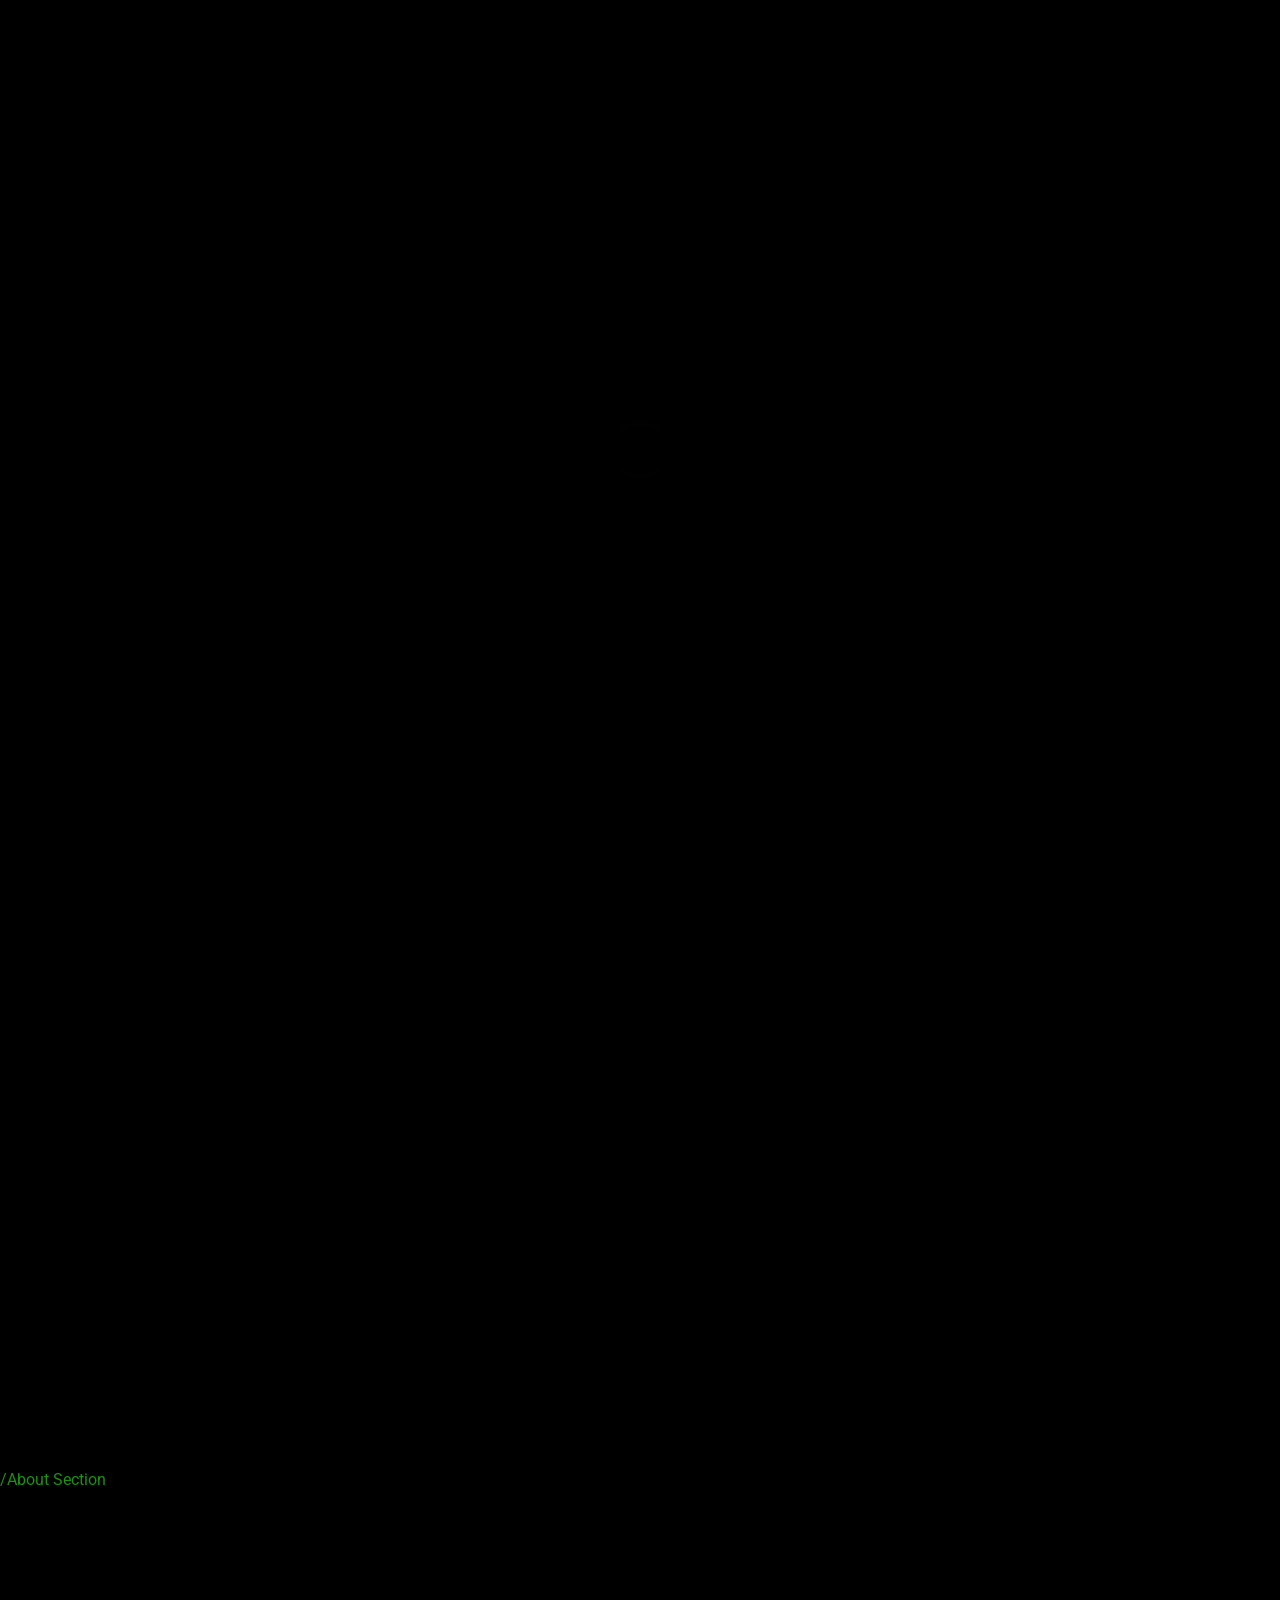
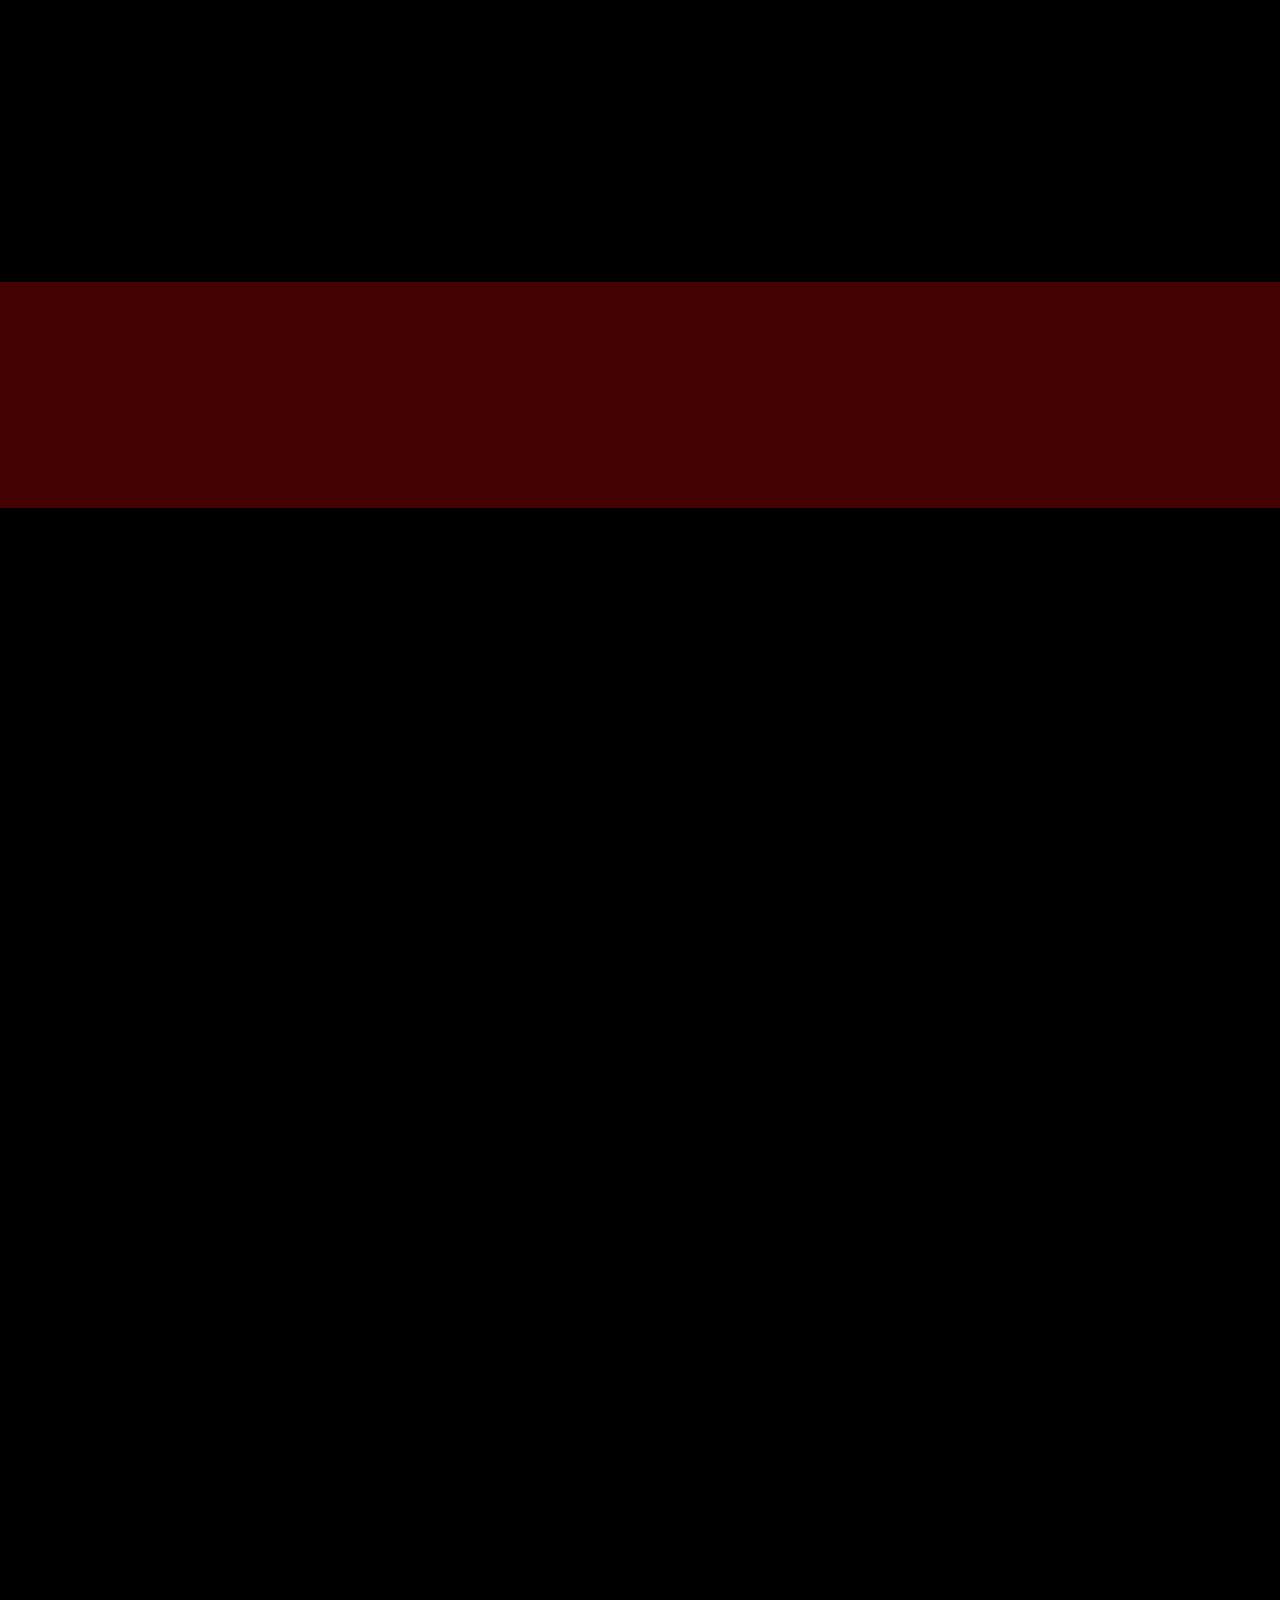
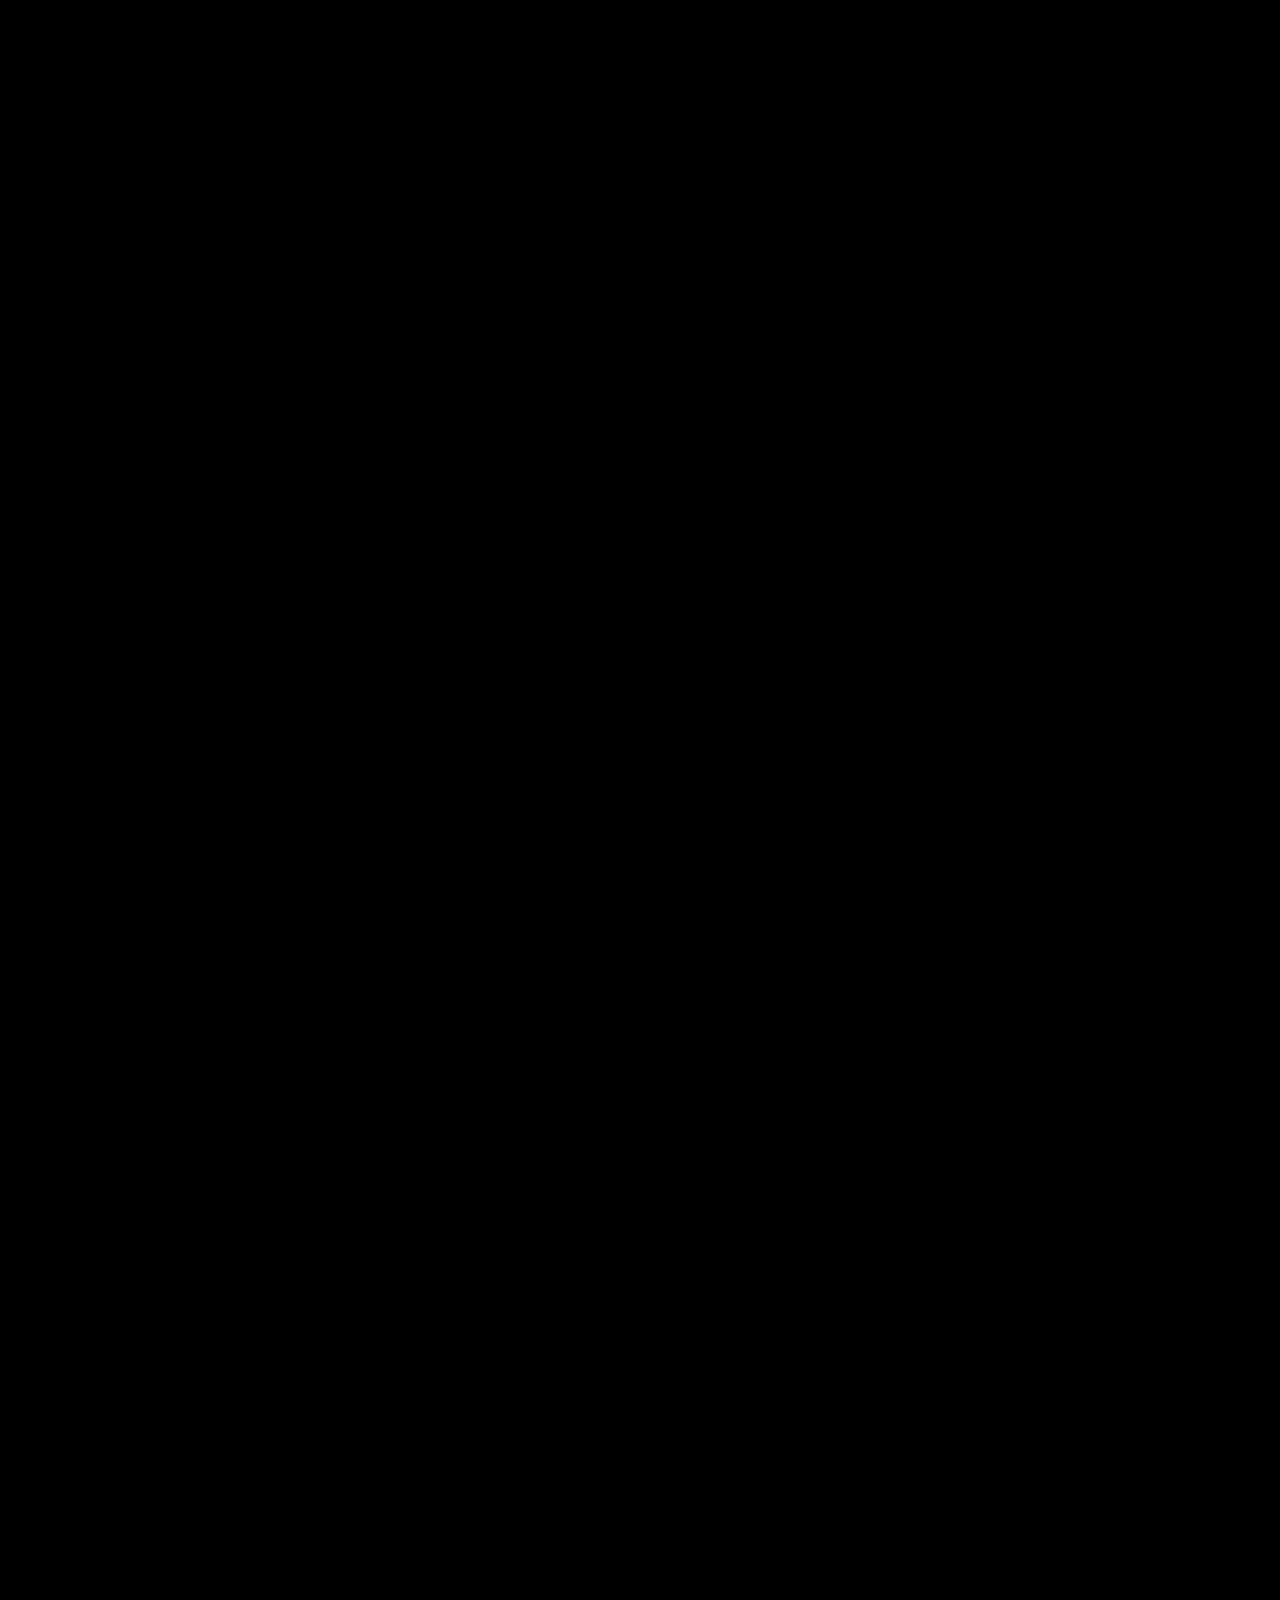
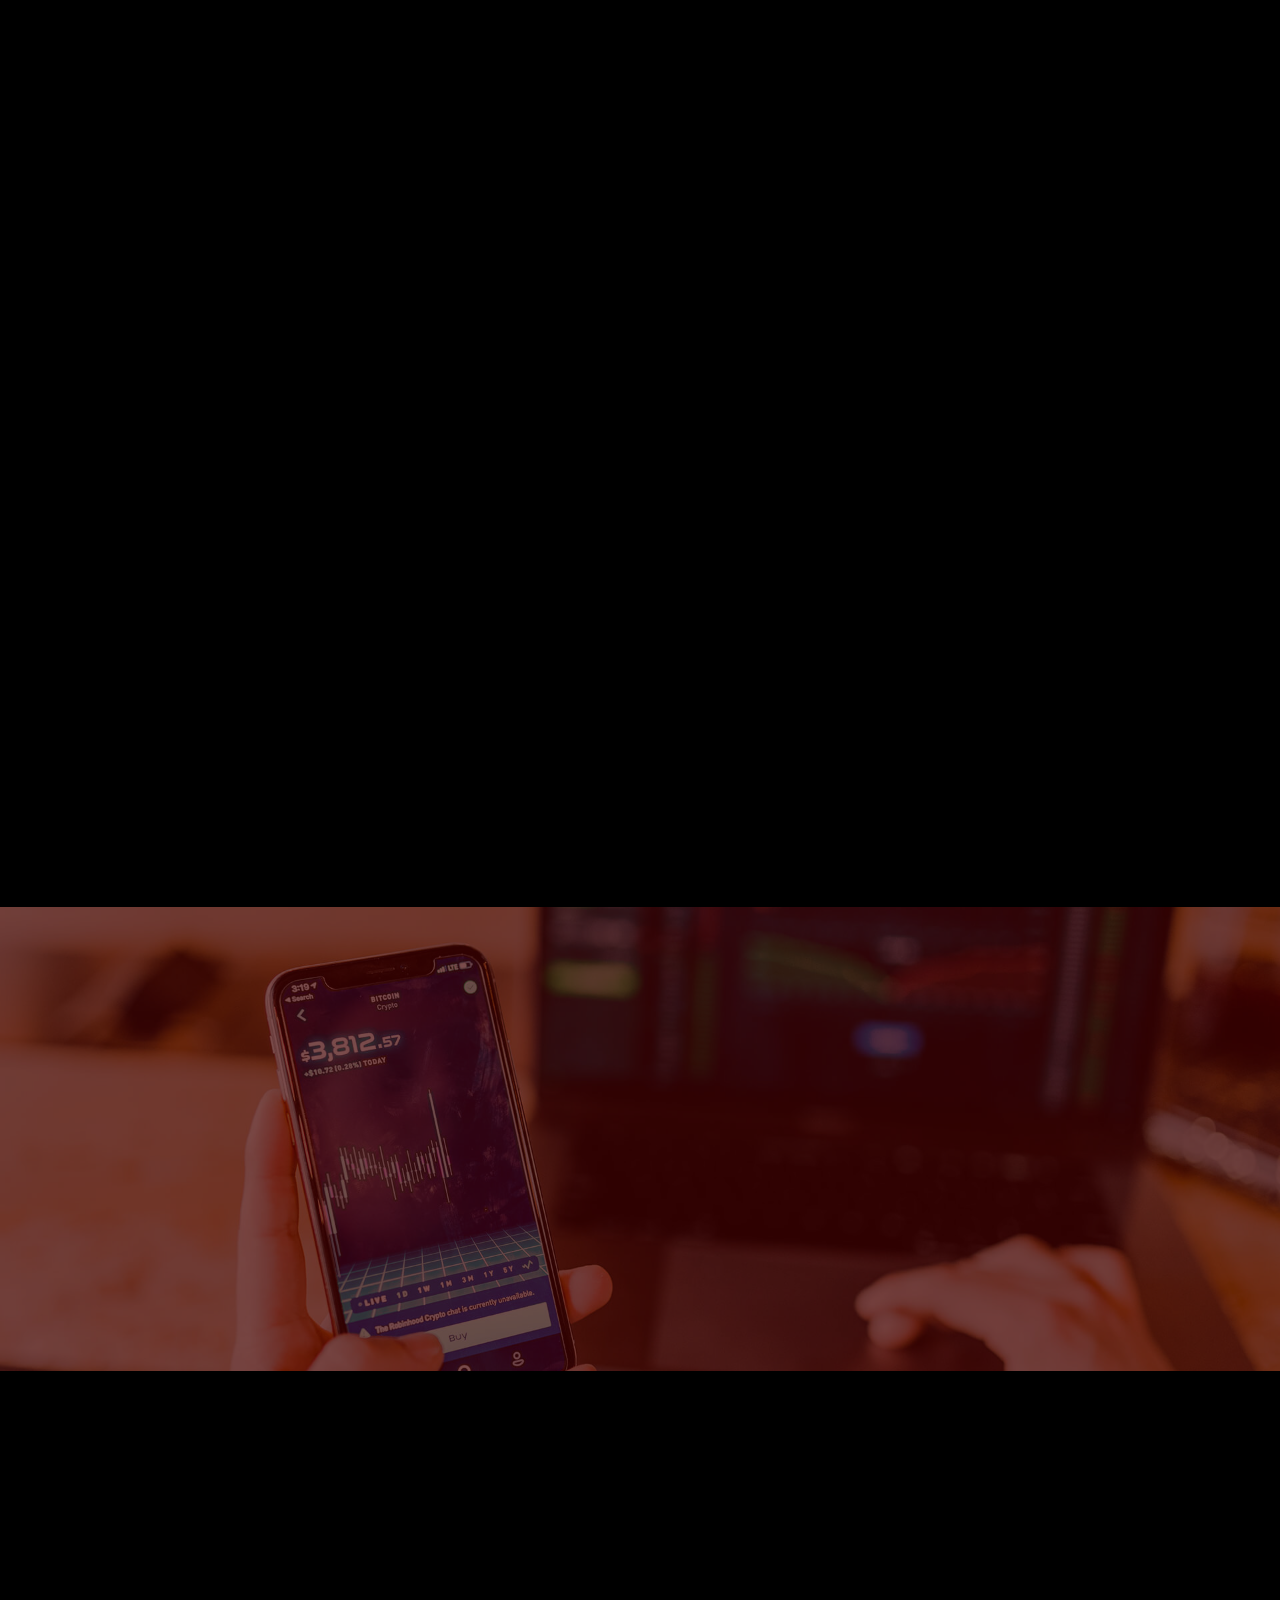
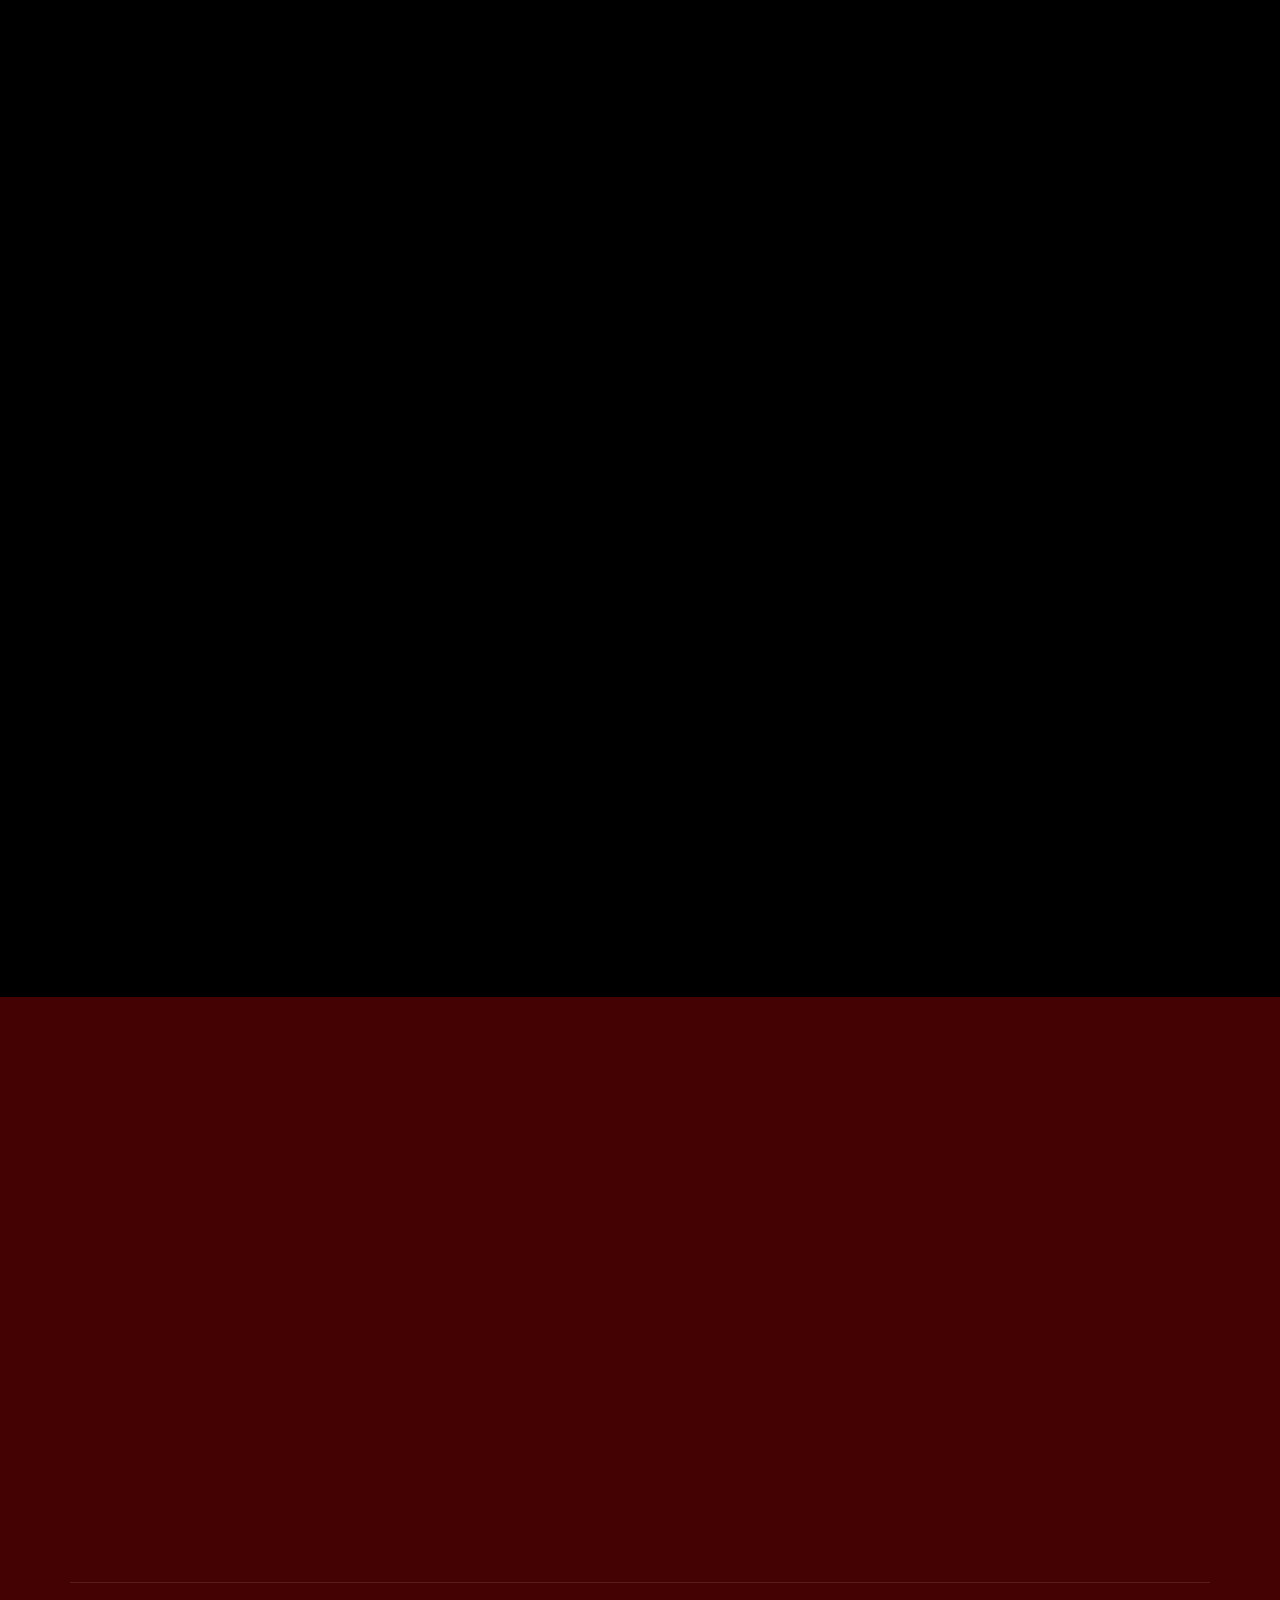
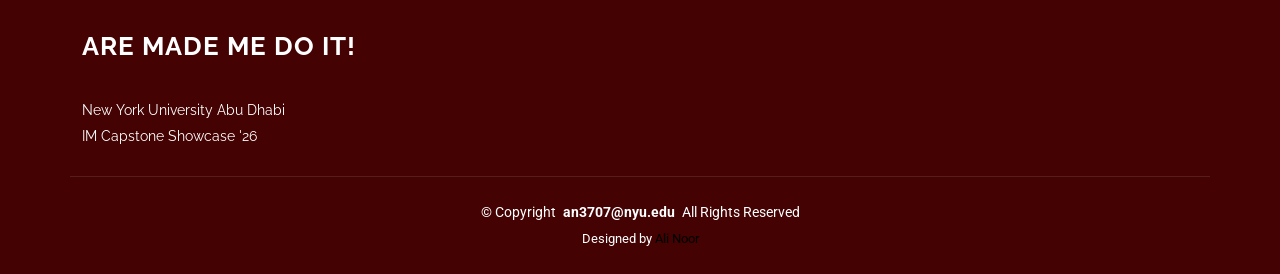
==== index.html @ 753b9391 "first commit" ====
<!DOCTYPE html>
<html lang="en">

<head>
  <meta charset="utf-8">
  <meta content="width=device-width, initial-scale=1.0" name="viewport">
  <title>R.U.M.I</title>
  <meta name="description" content="">
  <meta name="keywords" content="">

  <!-- Favicons -->
  <link href="assets/img/favicon.png" rel="icon">
  <link href="assets/img/apple-touch-icon.png" rel="apple-touch-icon">

  <!-- Fonts -->
  <link href="https://fonts.googleapis.com" rel="preconnect">
  <link href="https://fonts.gstatic.com" rel="preconnect" crossorigin>
  <link
    href="https://fonts.googleapis.com/css2?family=Roboto:ital,wght@0,100;0,300;0,400;0,500;0,700;0,900;1,100;1,300;1,400;1,500;1,700;1,900&family=Poppins:ital,wght@0,100;0,200;0,300;0,400;0,500;0,600;0,700;0,800;0,900;1,100;1,200;1,300;1,400;1,500;1,600;1,700;1,800;1,900&family=Raleway:ital,wght@0,100;0,200;0,300;0,400;0,500;0,600;0,700;0,800;0,900;1,100;1,200;1,300;1,400;1,500;1,600;1,700;1,800;1,900&display=swap"
    rel="stylesheet">

  <!-- Vendor CSS Files -->
  <link href="assets/vendor/bootstrap/css/bootstrap.min.css" rel="stylesheet">
  <link href="assets/vendor/bootstrap-icons/bootstrap-icons.css" rel="stylesheet">
  <link href="assets/vendor/aos/aos.css" rel="stylesheet">
  <link href="assets/vendor/glightbox/css/glightbox.min.css" rel="stylesheet">
  <link href="assets/vendor/swiper/swiper-bundle.min.css" rel="stylesheet">

  <!-- Main CSS File -->
  <link href="assets/css/main.css" rel="stylesheet">

  <!-- =======================================================
  * Template Name: Bootslander
  * Template URL: https://bootstrapmade.com/bootslander-free-bootstrap-landing-page-template/
  * Updated: Aug 07 2024 with Bootstrap v5.3.3
  * Author: BootstrapMade.com
  * License: https://bootstrapmade.com/license/
  ======================================================== -->
</head>

<body class="index-page">

  <header id="header" class="header d-flex align-items-center fixed-top">
    <div class="container-fluid container-xl position-relative d-flex align-items-center justify-content-between">

      <a href="index.html" class="logo d-flex align-items-center">
        <!-- Uncomment the line below if you also wish to use an image logo -->
        <!-- <img src="assets/img/logo.png" alt=""> -->
        <h1 class="sitename">Reinforced User Media Interaction </h1>
      </a>

      <nav id="navmenu" class="navmenu">
        <!-- <ul>
          <li><a href="#hero" class="active">Home</a></li>
          <li><a href="#about">About</a></li>
          <li><a href="#features">Features</a></li>
          <li><a href="#gallery">Gallery</a></li>
          <li><a href="#team">Team</a></li>
          <li><a href="#pricing">Pricing</a></li>
          <li class="dropdown"><a href="#"><span>Dropdown</span> <i class="bi bi-chevron-down toggle-dropdown"></i></a>
            <ul>
              <li><a href="#">Dropdown 1</a></li>
              <li class="dropdown"><a href="#"><span>Deep Dropdown</span> <i
                    class="bi bi-chevron-down toggle-dropdown"></i></a>
                <ul>
                  <li><a href="#">Deep Dropdown 1</a></li>
                  <li><a href="#">Deep Dropdown 2</a></li>
                  <li><a href="#">Deep Dropdown 3</a></li>
                  <li><a href="#">Deep Dropdown 4</a></li>
                  <li><a href="#">Deep Dropdown 5</a></li>
                </ul>
              </li>
              <li><a href="#">Dropdown 2</a></li>
              <li><a href="#">Dropdown 3</a></li>
              <li><a href="#">Dropdown 4</a></li>
            </ul>
          </li>
          <li><a href="#contact">Contact</a></li>
        </ul> -->
        <i class="mobile-nav-toggle d-xl-none bi bi-list"></i>
      </nav>

    </div>
  </header>

  <main class="main">

    <!-- Hero Section -->
    <section id="hero" class="hero section dark-background">
      <img src="assets/img/hero-bg-2.jpg" alt="" class="hero-bg">

      <div class="container">
        <div class="row gy-4 justify-content-between">
          <div class="col-lg-4 order-lg-last hero-img" data-aos="zoom-out" data-aos-delay="100">
            <img src="assets/img/first.png" class="img-fluid animated" alt="">
          </div>

          <div class="col-lg-6  d-flex flex-column justify-content-center" data-aos="fade-in">
            <h1><span>AR</span> MADE ME DO IT!</h1>
            <p>System Has been Compromised! Find the missing objects before the timer runs out! </p>
            <div class="d-flex">
              <a href="#about" class="btn-get-started">Get Started</a>
              <a href="" class="glightbox btn-watch-video d-flex align-items-center"><i
                  class="bi bi-play-circle"></i><span>Watch
                  Video</span></a>
            </div>
          </div>

        </div>
      </div>

      <svg class="hero-waves" xmlns="http://www.w3.org/2000/svg" xmlns:xlink="http://www.w3.org/1999/xlink"
        viewBox="0 24 150 28 " preserveAspectRatio="none">
        <defs>
          <path id="wave-path" d="M-160 44c30 0 58-18 88-18s 58 18 88 18 58-18 88-18 58 18 88 18 v44h-352z"></path>
        </defs>
        <g class="wave1">
          <use xlink:href="#wave-path" x="50" y="3"></use>
        </g>
        <g class="wave2">
          <use xlink:href="#wave-path" x="50" y="0"></use>
        </g>
        <g class="wave3">
          <use xlink:href="#wave-path" x="50" y="9"></use>
        </g>
      </svg>

    </section><!-- /Hero Section -->

    <!-- About Section -->
    <section id="about" class="about section">

      <div class="container" data-aos="fade-up" data-aos-delay="100">
        <div class="row align-items-xl-center gy-5">

          <div class="col-xl-5 content">
            <h3>About Us</h3>
            <h2>Ducimus rerum libero reprehenderit cumque</h2>
            <p>Ipsa sint sit. Quis ducimus tempore dolores impedit et dolor cumque alias maxime. Enim reiciendis minus
              et rerum hic non. Dicta quas cum quia maiores iure. Quidem nulla qui assumenda incidunt voluptatem tempora
              deleniti soluta.</p>
            <a href="#" class="read-more"><span>Read More</span><i class="bi bi-arrow-right"></i></a>
          </div>

          <div class="col-xl-7">
            <div class="row gy-4 icon-boxes">

              <div class="col-md-6" data-aos="fade-up" data-aos-delay="200">
                <div class="icon-box">
                  <i class="bi bi-buildings"></i>
                  <h3>Eius provident</h3>
                  <p>Magni repellendus vel ullam hic officia accusantium ipsa dolor omnis dolor voluptatem</p>
                </div>
              </div> <!-- End Icon Box -->

              <div class="col-md-6" data-aos="fade-up" data-aos-delay="300">
                <div class="icon-box">
                  <i class="bi bi-clipboard-pulse"></i>
                  <h3>Rerum aperiam</h3>
                  <p>Autem saepe animi et aut aspernatur culpa facere. Rerum saepe rerum voluptates quia</p>
                </div>
              </div> <!-- End Icon Box -->

              <div class="col-md-6" data-aos="fade-up" data-aos-delay="400">
                <div class="icon-box">
                  <i class="bi bi-command"></i>
                  <h3>Veniam omnis</h3>
                  <p>Omnis perferendis molestias culpa sed. Recusandae quas possimus. Quod consequatur corrupti</p>
                </div>
              </div> <!-- End Icon Box -->

              <div class="col-md-6" data-aos="fade-up" data-aos-delay="500">
                <div class="icon-box">
                  <i class="bi bi-graph-up-arrow"></i>
                  <h3>Delares sapiente</h3>
                  <p>Sint et dolor voluptas minus possimus nostrum. Reiciendis commodi eligendi omnis quideme lorenda
                  </p>
                </div>
              </div> <!-- End Icon Box -->

            </div>
          </div>

        </div>
      </div>

    </section>/About Section

    <!-- Features Section -->
    <section id="features" class="features section">

      <div class="container">

        <div class="row gy-4">

          <div class="col-lg-3 col-md-4" data-aos="fade-up" data-aos-delay="100">
            <div class="features-item">
              <i class="bi bi-eye" style="color: #ffbb2c;"></i>
              <h3><a href="" class="stretched-link">Lorem Ipsum</a></h3>
            </div>
          </div><!-- End Feature Item -->

          <div class="col-lg-3 col-md-4" data-aos="fade-up" data-aos-delay="200">
            <div class="features-item">
              <i class="bi bi-infinity" style="color: #5578ff;"></i>
              <h3><a href="" class="stretched-link">Dolor Sitema</a></h3>
            </div>
          </div><!-- End Feature Item -->

          <div class="col-lg-3 col-md-4" data-aos="fade-up" data-aos-delay="300">
            <div class="features-item">
              <i class="bi bi-mortarboard" style="color: #e80368;"></i>
              <h3><a href="" class="stretched-link">Sed perspiciatis</a></h3>
            </div>
          </div><!-- End Feature Item -->

          <div class="col-lg-3 col-md-4" data-aos="fade-up" data-aos-delay="400">
            <div class="features-item">
              <i class="bi bi-nut" style="color: #e361ff;"></i>
              <h3><a href="" class="stretched-link">Magni Dolores</a></h3>
            </div>
          </div><!-- End Feature Item -->

          <div class="col-lg-3 col-md-4" data-aos="fade-up" data-aos-delay="500">
            <div class="features-item">
              <i class="bi bi-shuffle" style="color: #47aeff;"></i>
              <h3><a href="" class="stretched-link">Nemo Enim</a></h3>
            </div>
          </div><!-- End Feature Item -->

          <div class="col-lg-3 col-md-4" data-aos="fade-up" data-aos-delay="600">
            <div class="features-item">
              <i class="bi bi-star" style="color: #ffa76e;"></i>
              <h3><a href="" class="stretched-link">Eiusmod Tempor</a></h3>
            </div>
          </div><!-- End Feature Item -->

          <div class="col-lg-3 col-md-4" data-aos="fade-up" data-aos-delay="700">
            <div class="features-item">
              <i class="bi bi-x-diamond" style="color: #11dbcf;"></i>
              <h3><a href="" class="stretched-link">Midela Teren</a></h3>
            </div>
          </div><!-- End Feature Item -->

          <div class="col-lg-3 col-md-4" data-aos="fade-up" data-aos-delay="800">
            <div class="features-item">
              <i class="bi bi-camera-video" style="color: #4233ff;"></i>
              <h3><a href="" class="stretched-link">Pira Neve</a></h3>
            </div>
          </div><!-- End Feature Item -->

          <div class="col-lg-3 col-md-4" data-aos="fade-up" data-aos-delay="900">
            <div class="features-item">
              <i class="bi bi-command" style="color: #b2904f;"></i>
              <h3><a href="" class="stretched-link">Dirada Pack</a></h3>
            </div>
          </div><!-- End Feature Item -->

          <div class="col-lg-3 col-md-4" data-aos="fade-up" data-aos-delay="1000">
            <div class="features-item">
              <i class="bi bi-dribbble" style="color: #b20969;"></i>
              <h3><a href="" class="stretched-link">Moton Ideal</a></h3>
            </div>
          </div><!-- End Feature Item -->

          <div class="col-lg-3 col-md-4" data-aos="fade-up" data-aos-delay="1100">
            <div class="features-item">
              <i class="bi bi-activity" style="color: #ff5828;"></i>
              <h3><a href="" class="stretched-link">Verdo Park</a></h3>
            </div>
          </div><!-- End Feature Item -->

          <div class="col-lg-3 col-md-4" data-aos="fade-up" data-aos-delay="1200">
            <div class="features-item">
              <i class="bi bi-brightness-high" style="color: #29cc61;"></i>
              <h3><a href="" class="stretched-link">Flavor Nivelanda</a></h3>
            </div>
          </div><!-- End Feature Item -->

        </div>

      </div>

    </section><!-- /Features Section -->

    <!-- Stats Section -->
    <section id="stats" class="stats section light-background">

      <div class="container" data-aos="fade-up" data-aos-delay="100">

        <div class="row gy-4">

          <div class="col-lg-3 col-md-6 d-flex flex-column align-items-center">
            <i class="bi bi-emoji-smile"></i>
            <div class="stats-item">
              <span data-purecounter-start="0" data-purecounter-end="232" data-purecounter-duration="1"
                class="purecounter"></span>
              <p>Happy Clients</p>
            </div>
          </div><!-- End Stats Item -->

          <div class="col-lg-3 col-md-6 d-flex flex-column align-items-center">
            <i class="bi bi-journal-richtext"></i>
            <div class="stats-item">
              <span data-purecounter-start="0" data-purecounter-end="521" data-purecounter-duration="1"
                class="purecounter"></span>
              <p>Projects</p>
            </div>
          </div><!-- End Stats Item -->

          <div class="col-lg-3 col-md-6 d-flex flex-column align-items-center">
            <i class="bi bi-headset"></i>
            <div class="stats-item">
              <span data-purecounter-start="0" data-purecounter-end="1463" data-purecounter-duration="1"
                class="purecounter"></span>
              <p>Hours Of Support</p>
            </div>
          </div><!-- End Stats Item -->

          <div class="col-lg-3 col-md-6 d-flex flex-column align-items-center">
            <i class="bi bi-people"></i>
            <div class="stats-item">
              <span data-purecounter-start="0" data-purecounter-end="15" data-purecounter-duration="1"
                class="purecounter"></span>
              <p>Hard Workers</p>
            </div>
          </div><!-- End Stats Item -->

        </div>

      </div>

    </section><!-- /Stats Section -->

    <!-- Details Section -->
    <section id="details" class="details section">

      <!-- Section Title -->
      <div class="container section-title" data-aos="fade-up">
        <h2>Details</h2>
        <div><span>Check Our</span> <span class="description-title">Details</span></div>
      </div><!-- End Section Title -->

      <div class="container">

        <div class="row gy-4 align-items-center features-item">
          <div class="col-md-5 d-flex align-items-center" data-aos="zoom-out" data-aos-delay="100">
            <img src="assets/img/details-1.png" class="img-fluid" alt="">
          </div>
          <div class="col-md-7" data-aos="fade-up" data-aos-delay="100">
            <h3>Voluptatem dignissimos provident quasi corporis voluptates sit assumenda.</h3>
            <p class="fst-italic">
              Lorem ipsum dolor sit amet, consectetur adipiscing elit, sed do eiusmod tempor incididunt ut labore et
              dolore
              magna aliqua.
            </p>
            <ul>
              <li><i class="bi bi-check"></i><span> Ullamco laboris nisi ut aliquip ex ea commodo consequat.</span></li>
              <li><i class="bi bi-check"></i> <span>Duis aute irure dolor in reprehenderit in voluptate velit.</span>
              </li>
              <li><i class="bi bi-check"></i> <span>Ullam est qui quos consequatur eos accusamus.</span></li>
            </ul>
          </div>
        </div><!-- Features Item -->

        <div class="row gy-4 align-items-center features-item">
          <div class="col-md-5 order-1 order-md-2 d-flex align-items-center" data-aos="zoom-out" data-aos-delay="200">
            <img src="assets/img/details-2.png" class="img-fluid" alt="">
          </div>
          <div class="col-md-7 order-2 order-md-1" data-aos="fade-up" data-aos-delay="200">
            <h3>Corporis temporibus maiores provident</h3>
            <p class="fst-italic">
              Lorem ipsum dolor sit amet, consectetur adipiscing elit, sed do eiusmod tempor incididunt ut labore et
              dolore
              magna aliqua.
            </p>
            <p>
              Ullamco laboris nisi ut aliquip ex ea commodo consequat. Duis aute irure dolor in reprehenderit in
              voluptate
              velit esse cillum dolore eu fugiat nulla pariatur. Excepteur sint occaecat cupidatat non proident, sunt in
              culpa qui officia deserunt mollit anim id est laborum
            </p>
          </div>
        </div><!-- Features Item -->

        <div class="row gy-4 align-items-center features-item">
          <div class="col-md-5 d-flex align-items-center" data-aos="zoom-out">
            <img src="assets/img/details-3.png" class="img-fluid" alt="">
          </div>
          <div class="col-md-7" data-aos="fade-up">
            <h3>Sunt consequatur ad ut est nulla consectetur reiciendis animi voluptas</h3>
            <p>Cupiditate placeat cupiditate placeat est ipsam culpa. Delectus quia minima quod. Sunt saepe odit aut
              quia voluptatem hic voluptas dolor doloremque.</p>
            <ul>
              <li><i class="bi bi-check"></i> <span>Ullamco laboris nisi ut aliquip ex ea commodo consequat.</span></li>
              <li><i class="bi bi-check"></i><span> Duis aute irure dolor in reprehenderit in voluptate velit.</span>
              </li>
              <li><i class="bi bi-check"></i> <span>Facilis ut et voluptatem aperiam. Autem soluta ad fugiat</span>.
              </li>
            </ul>
          </div>
        </div><!-- Features Item -->

        <div class="row gy-4 align-items-center features-item">
          <div class="col-md-5 order-1 order-md-2 d-flex align-items-center" data-aos="zoom-out">
            <img src="assets/img/details-4.png" class="img-fluid" alt="">
          </div>
          <div class="col-md-7 order-2 order-md-1" data-aos="fade-up">
            <h3>Quas et necessitatibus eaque impedit ipsum animi consequatur incidunt in</h3>
            <p class="fst-italic">
              Lorem ipsum dolor sit amet, consectetur adipiscing elit, sed do eiusmod tempor incididunt ut labore et
              dolore
              magna aliqua.
            </p>
            <p>
              Ullamco laboris nisi ut aliquip ex ea commodo consequat. Duis aute irure dolor in reprehenderit in
              voluptate
              velit esse cillum dolore eu fugiat nulla pariatur. Excepteur sint occaecat cupidatat non proident, sunt in
              culpa qui officia deserunt mollit anim id est laborum
            </p>
          </div>
        </div><!-- Features Item -->

      </div>

    </section><!-- /Details Section -->

    <!-- Gallery Section -->
    <section id="gallery" class="gallery section">

      <!-- Section Title -->
      <div class="container section-title" data-aos="fade-up">
        <h2>Gallery</h2>
        <div><span>Check Our</span> <span class="description-title">Gallery</span></div>
      </div><!-- End Section Title -->

      <div class="container" data-aos="fade-up" data-aos-delay="100">

        <div class="row g-0">

          <div class="col-lg-3 col-md-4">
            <div class="gallery-item">
              <a href="assets/img/gallery/gallery-1.jpg" class="glightbox" data-gallery="images-gallery">
                <img src="assets/img/gallery/gallery-1.jpg" alt="" class="img-fluid">
              </a>
            </div>
          </div><!-- End Gallery Item -->

          <div class="col-lg-3 col-md-4">
            <div class="gallery-item">
              <a href="assets/img/gallery/gallery-2.jpg" class="glightbox" data-gallery="images-gallery">
                <img src="assets/img/gallery/gallery-2.jpg" alt="" class="img-fluid">
              </a>
            </div>
          </div><!-- End Gallery Item -->

          <div class="col-lg-3 col-md-4">
            <div class="gallery-item">
              <a href="assets/img/gallery/gallery-3.jpg" class="glightbox" data-gallery="images-gallery">
                <img src="assets/img/gallery/gallery-3.jpg" alt="" class="img-fluid">
              </a>
            </div>
          </div><!-- End Gallery Item -->

          <div class="col-lg-3 col-md-4">
            <div class="gallery-item">
              <a href="assets/img/gallery/gallery-4.jpg" class="glightbox" data-gallery="images-gallery">
                <img src="assets/img/gallery/gallery-4.jpg" alt="" class="img-fluid">
              </a>
            </div>
          </div><!-- End Gallery Item -->

          <div class="col-lg-3 col-md-4">
            <div class="gallery-item">
              <a href="assets/img/gallery/gallery-5.jpg" class="glightbox" data-gallery="images-gallery">
                <img src="assets/img/gallery/gallery-5.jpg" alt="" class="img-fluid">
              </a>
            </div>
          </div><!-- End Gallery Item -->

          <div class="col-lg-3 col-md-4">
            <div class="gallery-item">
              <a href="assets/img/gallery/gallery-6.jpg" class="glightbox" data-gallery="images-gallery">
                <img src="assets/img/gallery/gallery-6.jpg" alt="" class="img-fluid">
              </a>
            </div>
          </div><!-- End Gallery Item -->

          <div class="col-lg-3 col-md-4">
            <div class="gallery-item">
              <a href="assets/img/gallery/gallery-7.jpg" class="glightbox" data-gallery="images-gallery">
                <img src="assets/img/gallery/gallery-7.jpg" alt="" class="img-fluid">
              </a>
            </div>
          </div><!-- End Gallery Item -->

          <div class="col-lg-3 col-md-4">
            <div class="gallery-item">
              <a href="assets/img/gallery/gallery-8.jpg" class="glightbox" data-gallery="images-gallery">
                <img src="assets/img/gallery/gallery-8.jpg" alt="" class="img-fluid">
              </a>
            </div>
          </div><!-- End Gallery Item -->

        </div>

      </div>

    </section><!-- /Gallery Section -->

    <!-- Testimonials Section -->
    <section id="testimonials" class="testimonials section dark-background">

      <img src="assets/img/testimonials-bg.jpg" class="testimonials-bg" alt="">

      <div class="container" data-aos="fade-up" data-aos-delay="100">

        <div class="swiper init-swiper">
          <script type="application/json" class="swiper-config">
            {
              "loop": true,
              "speed": 600,
              "autoplay": {
                "delay": 5000
              },
              "slidesPerView": "auto",
              "pagination": {
                "el": ".swiper-pagination",
                "type": "bullets",
                "clickable": true
              }
            }
          </script>
          <div class="swiper-wrapper">

            <div class="swiper-slide">
              <div class="testimonial-item">
                <img src="assets/img/testimonials/testimonials-1.jpg" class="testimonial-img" alt="">
                <h3>Saul Goodman</h3>
                <h4>Ceo &amp; Founder</h4>
                <div class="stars">
                  <i class="bi bi-star-fill"></i><i class="bi bi-star-fill"></i><i class="bi bi-star-fill"></i><i
                    class="bi bi-star-fill"></i><i class="bi bi-star-fill"></i>
                </div>
                <p>
                  <i class="bi bi-quote quote-icon-left"></i>
                  <span>Proin iaculis purus consequat sem cure digni ssim donec porttitora entum suscipit rhoncus.
                    Accusantium quam, ultricies eget id, aliquam eget nibh et. Maecen aliquam, risus at semper.</span>
                  <i class="bi bi-quote quote-icon-right"></i>
                </p>
              </div>
            </div><!-- End testimonial item -->

            <div class="swiper-slide">
              <div class="testimonial-item">
                <img src="assets/img/testimonials/testimonials-2.jpg" class="testimonial-img" alt="">
                <h3>Sara Wilsson</h3>
                <h4>Designer</h4>
                <div class="stars">
                  <i class="bi bi-star-fill"></i><i class="bi bi-star-fill"></i><i class="bi bi-star-fill"></i><i
                    class="bi bi-star-fill"></i><i class="bi bi-star-fill"></i>
                </div>
                <p>
                  <i class="bi bi-quote quote-icon-left"></i>
                  <span>Export tempor illum tamen malis malis eram quae irure esse labore quem cillum quid cillum eram
                    malis quorum velit fore eram velit sunt aliqua noster fugiat irure amet legam anim culpa.</span>
                  <i class="bi bi-quote quote-icon-right"></i>
                </p>
              </div>
            </div><!-- End testimonial item -->

            <div class="swiper-slide">
              <div class="testimonial-item">
                <img src="assets/img/testimonials/testimonials-3.jpg" class="testimonial-img" alt="">
                <h3>Jena Karlis</h3>
                <h4>Store Owner</h4>
                <div class="stars">
                  <i class="bi bi-star-fill"></i><i class="bi bi-star-fill"></i><i class="bi bi-star-fill"></i><i
                    class="bi bi-star-fill"></i><i class="bi bi-star-fill"></i>
                </div>
                <p>
                  <i class="bi bi-quote quote-icon-left"></i>
                  <span>Enim nisi quem export duis labore cillum quae magna enim sint quorum nulla quem veniam duis
                    minim tempor labore quem eram duis noster aute amet eram fore quis sint minim.</span>
                  <i class="bi bi-quote quote-icon-right"></i>
                </p>
              </div>
            </div><!-- End testimonial item -->

            <div class="swiper-slide">
              <div class="testimonial-item">
                <img src="assets/img/testimonials/testimonials-4.jpg" class="testimonial-img" alt="">
                <h3>Matt Brandon</h3>
                <h4>Freelancer</h4>
                <div class="stars">
                  <i class="bi bi-star-fill"></i><i class="bi bi-star-fill"></i><i class="bi bi-star-fill"></i><i
                    class="bi bi-star-fill"></i><i class="bi bi-star-fill"></i>
                </div>
                <p>
                  <i class="bi bi-quote quote-icon-left"></i>
                  <span>Fugiat enim eram quae cillum dolore dolor amet nulla culpa multos export minim fugiat minim
                    velit minim dolor enim duis veniam ipsum anim magna sunt elit fore quem dolore labore illum
                    veniam.</span>
                  <i class="bi bi-quote quote-icon-right"></i>
                </p>
              </div>
            </div><!-- End testimonial item -->

            <div class="swiper-slide">
              <div class="testimonial-item">
                <img src="assets/img/testimonials/testimonials-5.jpg" class="testimonial-img" alt="">
                <h3>John Larson</h3>
                <h4>Entrepreneur</h4>
                <div class="stars">
                  <i class="bi bi-star-fill"></i><i class="bi bi-star-fill"></i><i class="bi bi-star-fill"></i><i
                    class="bi bi-star-fill"></i><i class="bi bi-star-fill"></i>
                </div>
                <p>
                  <i class="bi bi-quote quote-icon-left"></i>
                  <span>Quis quorum aliqua sint quem legam fore sunt eram irure aliqua veniam tempor noster veniam enim
                    culpa labore duis sunt culpa nulla illum cillum fugiat legam esse veniam culpa fore nisi cillum
                    quid.</span>
                  <i class="bi bi-quote quote-icon-right"></i>
                </p>
              </div>
            </div><!-- End testimonial item -->

          </div>
          <div class="swiper-pagination"></div>
        </div>

      </div>

    </section><!-- /Testimonials Section -->

    <!-- Team Section -->
    <section id="team" class="team section">

      <!-- Section Title -->
      <div class="container section-title" data-aos="fade-up">
        <h2>Team</h2>
        <div><span>Check Our</span> <span class="description-title">Team</span></div>
      </div><!-- End Section Title -->

      <div class="container">

        <div class="row gy-5">

          <div class="col-lg-4 col-md-6" data-aos="fade-up" data-aos-delay="100">
            <div class="member">
              <div class="pic"><img src="assets/img/team/team-1.jpg" class="img-fluid" alt=""></div>
              <div class="member-info">
                <h4>Walter White</h4>
                <span>Chief Executive Officer</span>
                <div class="social">
                  <a href=""><i class="bi bi-twitter-x"></i></a>
                  <a href=""><i class="bi bi-facebook"></i></a>
                  <a href=""><i class="bi bi-instagram"></i></a>
                  <a href=""><i class="bi bi-linkedin"></i></a>
                </div>
              </div>
            </div>
          </div><!-- End Team Member -->

          <div class="col-lg-4 col-md-6" data-aos="fade-up" data-aos-delay="200">
            <div class="member">
              <div class="pic"><img src="assets/img/team/team-2.jpg" class="img-fluid" alt=""></div>
              <div class="member-info">
                <h4>Sarah Jhonson</h4>
                <span>Product Manager</span>
                <div class="social">
                  <a href=""><i class="bi bi-twitter-x"></i></a>
                  <a href=""><i class="bi bi-facebook"></i></a>
                  <a href=""><i class="bi bi-instagram"></i></a>
                  <a href=""><i class="bi bi-linkedin"></i></a>
                </div>
              </div>
            </div>
          </div><!-- End Team Member -->

          <div class="col-lg-4 col-md-6" data-aos="fade-up" data-aos-delay="300">
            <div class="member">
              <div class="pic"><img src="assets/img/team/team-3.jpg" class="img-fluid" alt=""></div>
              <div class="member-info">
                <h4>William Anderson</h4>
                <span>CTO</span>
                <div class="social">
                  <a href=""><i class="bi bi-twitter-x"></i></a>
                  <a href=""><i class="bi bi-facebook"></i></a>
                  <a href=""><i class="bi bi-instagram"></i></a>
                  <a href=""><i class="bi bi-linkedin"></i></a>
                </div>
              </div>
            </div>
          </div><!-- End Team Member -->

        </div>

      </div>

    </section><!-- /Team Section -->

    <!-- Pricing Section -->
    <section id="pricing" class="pricing section">

      <!-- Section Title -->
      <div class="container section-title" data-aos="fade-up">
        <h2>Pricing</h2>
        <div><span>Check Our</span> <span class="description-title">Pricing</span></div>
      </div><!-- End Section Title -->

      <div class="container">

        <div class="row gy-4">

          <div class="col-lg-4" data-aos="zoom-in" data-aos-delay="100">
            <div class="pricing-item">
              <h3>Free Plan</h3>
              <p class="description">Ullam mollitia quasi nobis soluta in voluptatum et sint palora dex strater</p>
              <h4><sup>$</sup>0<span> / month</span></h4>
              <a href="#" class="cta-btn">Start a free trial</a>
              <p class="text-center small">No credit card required</p>
              <ul>
                <li><i class="bi bi-check"></i> <span>Quam adipiscing vitae proin</span></li>
                <li><i class="bi bi-check"></i> <span>Nec feugiat nisl pretium</span></li>
                <li><i class="bi bi-check"></i> <span>Nulla at volutpat diam uteera</span></li>
                <li class="na"><i class="bi bi-x"></i> <span>Pharetra massa massa ultricies</span></li>
                <li class="na"><i class="bi bi-x"></i> <span>Massa ultricies mi quis hendrerit</span></li>
                <li class="na"><i class="bi bi-x"></i> <span>Voluptate id voluptas qui sed aperiam rerum</span></li>
                <li class="na"><i class="bi bi-x"></i> <span>Iure nihil dolores recusandae odit voluptatibus</span></li>
              </ul>
            </div>
          </div><!-- End Pricing Item -->

          <div class="col-lg-4" data-aos="zoom-in" data-aos-delay="200">
            <div class="pricing-item featured">
              <p class="popular">Popular</p>
              <h3>Business Plan</h3>
              <p class="description">Ullam mollitia quasi nobis soluta in voluptatum et sint palora dex strater</p>
              <h4><sup>$</sup>29<span> / month</span></h4>
              <a href="#" class="cta-btn">Start a free trial</a>
              <p class="text-center small">No credit card required</p>
              <ul>
                <li><i class="bi bi-check"></i> <span>Quam adipiscing vitae proin</span></li>
                <li><i class="bi bi-check"></i> <span>Nec feugiat nisl pretium</span></li>
                <li><i class="bi bi-check"></i> <span>Nulla at volutpat diam uteera</span></li>
                <li><i class="bi bi-check"></i> <span>Pharetra massa massa ultricies</span></li>
                <li><i class="bi bi-check"></i> <span>Massa ultricies mi quis hendrerit</span></li>
                <li><i class="bi bi-check"></i> <span>Voluptate id voluptas qui sed aperiam rerum</span></li>
                <li class="na"><i class="bi bi-x"></i> <span>Iure nihil dolores recusandae odit voluptatibus</span></li>
              </ul>
            </div>
          </div><!-- End Pricing Item -->

          <div class="col-lg-4" data-aos="zoom-in" data-aos-delay="300">
            <div class="pricing-item">
              <h3>Developer Plan</h3>
              <p class="description">Ullam mollitia quasi nobis soluta in voluptatum et sint palora dex strater</p>
              <h4><sup>$</sup>49<span> / month</span></h4>
              <a href="#" class="cta-btn">Start a free trial</a>
              <p class="text-center small">No credit card required</p>
              <ul>
                <li><i class="bi bi-check"></i> <span>Quam adipiscing vitae proin</span></li>
                <li><i class="bi bi-check"></i> <span>Nec feugiat nisl pretium</span></li>
                <li><i class="bi bi-check"></i> <span>Nulla at volutpat diam uteera</span></li>
                <li><i class="bi bi-check"></i> <span>Pharetra massa massa ultricies</span></li>
                <li><i class="bi bi-check"></i> <span>Massa ultricies mi quis hendrerit</span></li>
                <li><i class="bi bi-check"></i> <span>Voluptate id voluptas qui sed aperiam rerum</span></li>
                <li><i class="bi bi-check"></i> <span>Iure nihil dolores recusandae odit voluptatibus</span></li>
              </ul>
            </div>
          </div><!-- End Pricing Item -->

        </div>

      </div>

    </section><!-- /Pricing Section -->

    <!-- Faq Section -->
    <section id="faq" class="faq section light-background">

      <div class="container-fluid">

        <div class="row gy-4">

          <div class="col-lg-7 d-flex flex-column justify-content-center order-2 order-lg-1">

            <div class="content px-xl-5" data-aos="fade-up" data-aos-delay="100">
              <h3><span>Frequently Asked </span><strong>Questions</strong></h3>
              <p>
                Lorem ipsum dolor sit amet, consectetur adipiscing elit, sed do eiusmod tempor incididunt ut labore et
                dolore magna aliqua. Duis aute irure dolor in reprehenderit
              </p>
            </div>

            <div class="faq-container px-xl-5" data-aos="fade-up" data-aos-delay="200">

              <div class="faq-item faq-active">
                <i class="faq-icon bi bi-question-circle"></i>
                <h3>Non consectetur a erat nam at lectus urna duis?</h3>
                <div class="faq-content">
                  <p>Feugiat pretium nibh ipsum consequat. Tempus iaculis urna id volutpat lacus laoreet non curabitur
                    gravida. Venenatis lectus magna fringilla urna porttitor rhoncus dolor purus non.</p>
                </div>
                <i class="faq-toggle bi bi-chevron-right"></i>
              </div><!-- End Faq item-->

              <div class="faq-item">
                <i class="faq-icon bi bi-question-circle"></i>
                <h3>Feugiat scelerisque varius morbi enim nunc faucibus a pellentesque?</h3>
                <div class="faq-content">
                  <p>Dolor sit amet consectetur adipiscing elit pellentesque habitant morbi. Id interdum velit laoreet
                    id donec ultrices. Fringilla phasellus faucibus scelerisque eleifend donec pretium. Est pellentesque
                    elit ullamcorper dignissim. Mauris ultrices eros in cursus turpis massa tincidunt dui.</p>
                </div>
                <i class="faq-toggle bi bi-chevron-right"></i>
              </div><!-- End Faq item-->

              <div class="faq-item">
                <i class="faq-icon bi bi-question-circle"></i>
                <h3>Dolor sit amet consectetur adipiscing elit pellentesque?</h3>
                <div class="faq-content">
                  <p>Eleifend mi in nulla posuere sollicitudin aliquam ultrices sagittis orci. Faucibus pulvinar
                    elementum integer enim. Sem nulla pharetra diam sit amet nisl suscipit. Rutrum tellus pellentesque
                    eu tincidunt. Lectus urna duis convallis convallis tellus. Urna molestie at elementum eu facilisis
                    sed odio morbi quis</p>
                </div>
                <i class="faq-toggle bi bi-chevron-right"></i>
              </div><!-- End Faq item-->

            </div>

          </div>

          <div class="col-lg-5 order-1 order-lg-2">
            <img src="assets/img/faq.jpg" class="img-fluid" alt="" data-aos="zoom-in" data-aos-delay="100">
          </div>
        </div>

      </div>

    </section>

  </main>

  <footer id="footer" class="footer dark-background">

    <div class="container footer-top">
      <div class="row gy-4">
        <div class="col-lg-4 col-md-6 footer-about">
          <a href="index.html" class="logo d-flex align-items-center">
            <span class="sitename">ARE MADE ME DO IT!</span>
          </a>
          <div class="footer-contact pt-3">
            <p>New York University Abu Dhabi</p>
            <p>IM Capstone Showcase '26</p>
          </div>
        </div>




      </div>
    </div>

    <div class="container copyright text-center mt-4">
      <p>© <span>Copyright</span> <strong class="px-1 sitename">an3707@nyu.edu</strong> <span>All Rights Reserved</span>
      </p>
      <div class="credits">
        <!-- All the links in the footer should remain intact. -->
        <!-- You can delete the links only if you've purchased the pro version. -->
        <!-- Licensing information: https://bootstrapmade.com/license/ -->
        <!-- Purchase the pro version with working PHP/AJAX contact form: [buy-url] -->
        Designed by <a href="">Ali Noor</a>
      </div>
    </div>

  </footer>

  <!-- Scroll Top -->
  <a href="#" id="scroll-top" class="scroll-top d-flex align-items-center justify-content-center"><i
      class="bi bi-arrow-up-short"></i></a>

  <!-- Preloader -->
  <div id="preloader"></div>

  <!-- Vendor JS Files -->
  <script src="assets/vendor/bootstrap/js/bootstrap.bundle.min.js"></script>
  <script src="assets/vendor/php-email-form/validate.js"></script>
  <script src="assets/vendor/aos/aos.js"></script>
  <script src="assets/vendor/glightbox/js/glightbox.min.js"></script>
  <script src="assets/vendor/purecounter/purecounter_vanilla.js"></script>
  <script src="assets/vendor/swiper/swiper-bundle.min.js"></script>

  <!-- Main JS File -->
  <script src="assets/js/main.js"></script>

</body>

</html>
---- assets/css/main.css ----
/**
* Template Name: Bootslander
* Template URL: https://bootstrapmade.com/bootslander-free-bootstrap-landing-page-template/
* Updated: Aug 07 2024 with Bootstrap v5.3.3
* Author: BootstrapMade.com
* License: https://bootstrapmade.com/license/
*/

/*--------------------------------------------------------------
# Font & Color Variables
# Help: https://bootstrapmade.com/color-system/
--------------------------------------------------------------*/
/* Fonts */
:root {
  --default-font: "Roboto",  system-ui, -apple-system, "Segoe UI", Roboto, "Helvetica Neue", Arial, "Noto Sans", "Liberation Sans", sans-serif, "Apple Color Emoji", "Segoe UI Emoji", "Segoe UI Symbol", "Noto Color Emoji";
  --heading-font: "Raleway",  sans-serif;
  --nav-font: "Poppins",  sans-serif;
}

/* Global Colors - The following color variables are used throughout the website. Updating them here will change the color scheme of the entire website */
:root { 
  --background-color: #000000; /* Background color for the entire website, including individual sections */
  --default-color: #199310; /* Default color used for the majority of the text content across the entire website */
  --heading-color: #e03318; /* Color for headings, subheadings and title throughout the website */
  --accent-color: #010101; /* Accent color that represents your brand on the website. It's used for buttons, links, and other elements that need to stand out */
  --surface-color: #cecaca; /* The surface color is used as a background of boxed elements within sections, such as cards, icon boxes, or other elements that require a visual separation from the global background. */
  --contrast-color: #ffffff; /* Contrast color for text, ensuring readability against backgrounds of accent, heading, or default colors. */
}

/* Nav Menu Colors - The following color variables are used specifically for the navigation menu. They are separate from the global colors to allow for more customization options */
:root {
  --nav-color: #ffffff;  /* The default color of the main navmenu links */
  --nav-hover-color: #1acc8d; /* Applied to main navmenu links when they are hovered over or active */
  --nav-mobile-background-color: #ffffff; /* Used as the background color for mobile navigation menu */
  --nav-dropdown-background-color: #ffffff; /* Used as the background color for dropdown items that appear when hovering over primary navigation items */
  --nav-dropdown-color: #444444; /* Used for navigation links of the dropdown items in the navigation menu. */
  --nav-dropdown-hover-color: #1acc8d; /* Similar to --nav-hover-color, this color is applied to dropdown navigation links when they are hovered over. */
}

/* Color Presets - These classes override global colors when applied to any section or element, providing reuse of the sam color scheme. */

.light-background {
  --background-color: #440202;
  --surface-color: #ffffff;
}

.dark-background {
  --background-color: #440202;
  --default-color: #ffffff;
  --heading-color: #ffffff;
  --surface-color: #440202;
  --contrast-color: #ffffff;
}

/* Smooth scroll */
:root {
  scroll-behavior: smooth;
}

/*--------------------------------------------------------------
# General Styling & Shared Classes
--------------------------------------------------------------*/
body {
  color: var(--default-color);
  background-color: var(--background-color);
  font-family: var(--default-font);
}

a {
  color: var(--accent-color);
  text-decoration: none;
  transition: 0.3s;
}

a:hover {
  color: color-mix(in srgb, var(--accent-color), transparent 25%);
  text-decoration: none;
}

h1,
h2,
h3,
h4,
h5,
h6 {
  color: var(--heading-color);
  font-family: var(--heading-font);
}

/* PHP Email Form Messages
------------------------------*/
.php-email-form .error-message {
  display: none;
  background: #df1529;
  color: #ffffff;
  text-align: left;
  padding: 15px;
  margin-bottom: 24px;
  font-weight: 600;
}

.php-email-form .sent-message {
  display: none;
  color: #ffffff;
  background: #059652;
  text-align: center;
  padding: 15px;
  margin-bottom: 24px;
  font-weight: 600;
}

.php-email-form .loading {
  display: none;
  background: var(--surface-color);
  text-align: center;
  padding: 15px;
  margin-bottom: 24px;
}

.php-email-form .loading:before {
  content: "";
  display: inline-block;
  border-radius: 50%;
  width: 24px;
  height: 24px;
  margin: 0 10px -6px 0;
  border: 3px solid var(--accent-color);
  border-top-color: var(--surface-color);
  animation: php-email-form-loading 1s linear infinite;
}

@keyframes php-email-form-loading {
  0% {
    transform: rotate(0deg);
  }

  100% {
    transform: rotate(360deg);
  }
}

/*--------------------------------------------------------------
# Global Header
--------------------------------------------------------------*/
.header {
  --background-color: rgba(255, 255, 255, 0);
  --default-color: #ffffff;
  --heading-color: #ffffff;
  color: var(--default-color);
  background-color: var(--background-color);
  padding: 20px 0;
  transition: all 0.5s;
  z-index: 997;
}

.header .logo {
  line-height: 1;
}

.header .logo img {
  max-height: 32px;
  margin-right: 8px;
}

.header .logo h1 {
  font-size: 30px;
  margin: 0;
  font-weight: 700;
  color: var(--heading-color);
}

.scrolled .header {
  box-shadow: 0px 0 18px rgba(0, 0, 0, 0.1);
}

/* Global Header on Scroll
------------------------------*/
.scrolled .header {
  --background-color: #10058c;
}

/*--------------------------------------------------------------
# Navigation Menu
--------------------------------------------------------------*/
/* Desktop Navigation */
@media (min-width: 1200px) {
  .navmenu {
    padding: 0;
  }

  .navmenu ul {
    margin: 0;
    padding: 0;
    display: flex;
    list-style: none;
    align-items: center;
  }

  .navmenu li {
    position: relative;
  }

  .navmenu>ul>li {
    white-space: nowrap;
    padding: 15px 14px;
  }

  .navmenu>ul>li:last-child {
    padding-right: 0;
  }

  .navmenu a,
  .navmenu a:focus {
    color: color-mix(in srgb, var(--nav-color), transparent 20%);
    font-size: 15px;
    padding: 0 2px;
    font-family: var(--nav-font);
    font-weight: 400;
    display: flex;
    align-items: center;
    justify-content: space-between;
    white-space: nowrap;
    transition: 0.3s;
    position: relative;
  }

  .navmenu a i,
  .navmenu a:focus i {
    font-size: 12px;
    line-height: 0;
    margin-left: 5px;
    transition: 0.3s;
  }

  .navmenu>ul>li>a:before {
    content: "";
    position: absolute;
    height: 2px;
    bottom: -6px;
    left: 0;
    background-color: var(--nav-hover-color);
    visibility: hidden;
    width: 0px;
    transition: all 0.3s ease-in-out 0s;
  }

  .navmenu a:hover:before,
  .navmenu li:hover>a:before,
  .navmenu .active:before {
    visibility: visible;
    width: 25px;
  }

  .navmenu li:hover>a,
  .navmenu .active,
  .navmenu .active:focus {
    color: var(--nav-color);
  }

  .navmenu .dropdown ul {
    margin: 0;
    padding: 10px 0;
    background: var(--nav-dropdown-background-color);
    display: block;
    position: absolute;
    visibility: hidden;
    left: 14px;
    top: 130%;
    opacity: 0;
    transition: 0.3s;
    border-radius: 4px;
    z-index: 99;
    box-shadow: 0px 0px 30px rgba(0, 0, 0, 0.1);
  }

  .navmenu .dropdown ul li {
    min-width: 200px;
  }

  .navmenu .dropdown ul a {
    padding: 10px 20px;
    font-size: 15px;
    text-transform: none;
    color: var(--nav-dropdown-color);
  }

  .navmenu .dropdown ul a i {
    font-size: 12px;
  }

  .navmenu .dropdown ul a:hover,
  .navmenu .dropdown ul .active:hover,
  .navmenu .dropdown ul li:hover>a {
    color: var(--nav-dropdown-hover-color);
  }

  .navmenu .dropdown:hover>ul {
    opacity: 1;
    top: 100%;
    visibility: visible;
  }

  .navmenu .dropdown .dropdown ul {
    top: 0;
    left: -90%;
    visibility: hidden;
  }

  .navmenu .dropdown .dropdown:hover>ul {
    opacity: 1;
    top: 0;
    left: -100%;
    visibility: visible;
  }
}

/* Mobile Navigation */
@media (max-width: 1199px) {
  .mobile-nav-toggle {
    color: var(--nav-color);
    font-size: 28px;
    line-height: 0;
    margin-right: 10px;
    cursor: pointer;
    transition: color 0.3s;
  }

  .navmenu {
    padding: 0;
    z-index: 9997;
  }

  .navmenu ul {
    display: none;
    list-style: none;
    position: absolute;
    inset: 60px 20px 20px 20px;
    padding: 10px 0;
    margin: 0;
    border-radius: 6px;
    background-color: var(--nav-mobile-background-color);
    border: 1px solid color-mix(in srgb, var(--default-color), transparent 90%);
    box-shadow: none;
    overflow-y: auto;
    transition: 0.3s;
    z-index: 9998;
  }

  .navmenu a,
  .navmenu a:focus {
    color: var(--nav-dropdown-color);
    padding: 10px 20px;
    font-family: var(--nav-font);
    font-size: 17px;
    font-weight: 500;
    display: flex;
    align-items: center;
    justify-content: space-between;
    white-space: nowrap;
    transition: 0.3s;
  }

  .navmenu a i,
  .navmenu a:focus i {
    font-size: 12px;
    line-height: 0;
    margin-left: 5px;
    width: 30px;
    height: 30px;
    display: flex;
    align-items: center;
    justify-content: center;
    border-radius: 50%;
    transition: 0.3s;
    background-color: color-mix(in srgb, var(--accent-color), transparent 90%);
  }

  .navmenu a i:hover,
  .navmenu a:focus i:hover {
    background-color: var(--accent-color);
    color: var(--contrast-color);
  }

  .navmenu a:hover,
  .navmenu .active,
  .navmenu .active:focus {
    color: var(--nav-dropdown-hover-color);
  }

  .navmenu .active i,
  .navmenu .active:focus i {
    background-color: var(--accent-color);
    color: var(--contrast-color);
    transform: rotate(180deg);
  }

  .navmenu .dropdown ul {
    position: static;
    display: none;
    z-index: 99;
    padding: 10px 0;
    margin: 10px 20px;
    background-color: var(--nav-dropdown-background-color);
    transition: all 0.5s ease-in-out;
  }

  .navmenu .dropdown ul ul {
    background-color: rgba(33, 37, 41, 0.1);
  }

  .navmenu .dropdown>.dropdown-active {
    display: block;
    background-color: rgba(33, 37, 41, 0.03);
  }

  .mobile-nav-active {
    overflow: hidden;
  }

  .mobile-nav-active .mobile-nav-toggle {
    color: #fff;
    position: absolute;
    font-size: 32px;
    top: 15px;
    right: 15px;
    margin-right: 0;
    z-index: 9999;
  }

  .mobile-nav-active .navmenu {
    position: fixed;
    overflow: hidden;
    inset: 0;
    background: rgba(33, 37, 41, 0.8);
    transition: 0.3s;
  }

  .mobile-nav-active .navmenu>ul {
    display: block;
  }
}

/*--------------------------------------------------------------
# Global Footer
--------------------------------------------------------------*/
.footer {
  color: var(--default-color);
  background-color: var(--background-color);
  font-size: 14px;
  position: relative;
}

.footer .footer-top {
  padding-top: 50px;
  border-top: 1px solid color-mix(in srgb, var(--default-color), transparent 90%);
}

.footer .footer-about .logo {
  line-height: 1;
  margin-bottom: 25px;
}

.footer .footer-about .logo img {
  max-height: 40px;
  margin-right: 6px;
}

.footer .footer-about .logo span {
  font-size: 26px;
  font-weight: 700;
  letter-spacing: 1px;
  font-family: var(--heading-font);
  color: var(--heading-color);
}

.footer .footer-about p {
  font-size: 14px;
  font-family: var(--heading-font);
}

.footer .social-links a {
  display: flex;
  align-items: center;
  justify-content: center;
  width: 40px;
  height: 40px;
  border-radius: 50%;
  border: 1px solid color-mix(in srgb, var(--default-color), transparent 50%);
  font-size: 16px;
  color: color-mix(in srgb, var(--default-color), transparent 30%);
  margin-right: 10px;
  transition: 0.3s;
}

.footer .social-links a:hover {
  color: var(--accent-color);
  border-color: var(--accent-color);
}

.footer h4 {
  font-size: 16px;
  font-weight: bold;
  position: relative;
  padding-bottom: 12px;
}

.footer .footer-links {
  margin-bottom: 30px;
}

.footer .footer-links ul {
  list-style: none;
  padding: 0;
  margin: 0;
}

.footer .footer-links ul i {
  padding-right: 2px;
  font-size: 12px;
  line-height: 0;
}

.footer .footer-links ul li {
  padding: 10px 0;
  display: flex;
  align-items: center;
}

.footer .footer-links ul li:first-child {
  padding-top: 0;
}

.footer .footer-links ul a {
  color: color-mix(in srgb, var(--default-color), transparent 30%);
  display: inline-block;
  line-height: 1;
}

.footer .footer-links ul a:hover {
  color: var(--accent-color);
}

.footer .footer-contact p {
  margin-bottom: 5px;
}

.footer .footer-newsletter .newsletter-form {
  margin-top: 30px;
  margin-bottom: 15px;
  padding: 6px 8px;
  position: relative;
  border-radius: 4px;
  border: 1px solid color-mix(in srgb, var(--default-color), transparent 80%);
  display: flex;
  background-color: var(--background-color);
  transition: 0.3s;
}

.footer .footer-newsletter .newsletter-form:focus-within {
  border-color: var(--accent-color);
}

.footer .footer-newsletter .newsletter-form input[type=email] {
  border: 0;
  padding: 4px;
  width: 100%;
  background-color: var(--background-color);
  color: var(--default-color);
}

.footer .footer-newsletter .newsletter-form input[type=email]:focus-visible {
  outline: none;
}

.footer .footer-newsletter .newsletter-form input[type=submit] {
  border: 0;
  font-size: 16px;
  padding: 0 20px;
  margin: -7px -8px -7px 0;
  background: var(--accent-color);
  color: var(--contrast-color);
  transition: 0.3s;
  border-radius: 0 4px 4px 0;
}

.footer .footer-newsletter .newsletter-form input[type=submit]:hover {
  background: color-mix(in srgb, var(--accent-color), transparent 20%);
}

.footer .copyright {
  padding: 25px 0;
  border-top: 1px solid color-mix(in srgb, var(--default-color), transparent 90%);
}

.footer .copyright p {
  margin-bottom: 0;
}

.footer .credits {
  margin-top: 6px;
  font-size: 13px;
}

/*--------------------------------------------------------------
# Preloader
--------------------------------------------------------------*/
#preloader {
  position: fixed;
  inset: 0;
  z-index: 999999;
  overflow: hidden;
  background: var(--background-color);
  transition: all 0.6s ease-out;
}

#preloader:before {
  content: "";
  position: fixed;
  top: calc(50% - 30px);
  left: calc(50% - 30px);
  border: 6px solid #ffffff;
  border-color: var(--accent-color) transparent var(--accent-color) transparent;
  border-radius: 50%;
  width: 60px;
  height: 60px;
  animation: animate-preloader 1.5s linear infinite;
}

@keyframes animate-preloader {
  0% {
    transform: rotate(0deg);
  }

  100% {
    transform: rotate(360deg);
  }
}

/*--------------------------------------------------------------
# Scroll Top Button
--------------------------------------------------------------*/
.scroll-top {
  position: fixed;
  visibility: hidden;
  opacity: 0;
  right: 15px;
  bottom: 15px;
  z-index: 99999;
  background-color: var(--accent-color);
  width: 40px;
  height: 40px;
  border-radius: 4px;
  transition: all 0.4s;
}

.scroll-top i {
  font-size: 24px;
  color: var(--contrast-color);
  line-height: 0;
}

.scroll-top:hover {
  background-color: color-mix(in srgb, var(--accent-color), transparent 20%);
  color: var(--contrast-color);
}

.scroll-top.active {
  visibility: visible;
  opacity: 1;
}

/*--------------------------------------------------------------
# Disable aos animation delay on mobile devices
--------------------------------------------------------------*/
@media screen and (max-width: 768px) {
  [data-aos-delay] {
    transition-delay: 0 !important;
  }
}

/*--------------------------------------------------------------
# Global Page Titles & Breadcrumbs
--------------------------------------------------------------*/
.page-title {
  color: var(--default-color);
  background-color: var(--background-color);
  position: relative;
}

.page-title .heading {
  padding: 160px 0 80px 0;
  border-top: 1px solid color-mix(in srgb, var(--default-color), transparent 90%);
}

.page-title .heading h1 {
  font-size: 38px;
  font-weight: 700;
}

.page-title nav {
  background-color: color-mix(in srgb, var(--default-color), transparent 88%);
  padding: 20px 0;
}

.page-title nav ol {
  display: flex;
  flex-wrap: wrap;
  list-style: none;
  margin: 0;
  font-size: 16px;
  font-weight: 600;
}

.page-title nav ol li+li {
  padding-left: 10px;
}

.page-title nav ol li+li::before {
  content: "/";
  display: inline-block;
  padding-right: 10px;
  color: color-mix(in srgb, var(--default-color), transparent 70%);
}

/*--------------------------------------------------------------
# Global Sections
--------------------------------------------------------------*/
section,
.section {
  color: var(--default-color);
  background-color: var(--background-color);
  padding: 60px 0;
  scroll-margin-top: 100px;
  overflow: clip;
}

@media (max-width: 1199px) {

  section,
  .section {
    scroll-margin-top: 66px;
  }
}

/*--------------------------------------------------------------
# Global Section Titles
--------------------------------------------------------------*/
.section-title {
  padding-bottom: 60px;
  position: relative;
}

.section-title h2 {
  font-size: 14px;
  font-weight: 500;
  padding: 0;
  line-height: 1px;
  margin: 0;
  letter-spacing: 1.5px;
  text-transform: uppercase;
  color: color-mix(in srgb, var(--default-color), transparent 50%);
  position: relative;
}

.section-title h2::after {
  content: "";
  width: 120px;
  height: 1px;
  display: inline-block;
  background: var(--accent-color);
  margin: 4px 10px;
}

.section-title div {
  color: var(--heading-color);
  margin: 0;
  margin: 0;
  font-size: 28px;
  font-weight: 700;
  text-transform: uppercase;
  font-family: var(--heading-font);
}

/*--------------------------------------------------------------
# Hero Section
--------------------------------------------------------------*/
.hero {
  width: 100%;
  min-height: 70vh;
  position: relative;
  padding: 120px 0 120px 0;
  display: flex;
  align-items: center;
}

.hero .hero-bg {
  position: absolute;
  inset: 0;
  display: block;
  width: 100%;
  height: 100%;
  object-fit: cover;
  z-index: 1;
}

.hero:before {
  content: "";
  background: color-mix(in srgb, var(--background-color), transparent 10%);
  position: absolute;
  inset: 0;
  z-index: 2;
}

.hero .container {
  position: relative;
  z-index: 3;
}

.hero h1 {
  margin: 0 0 20px 0;
  font-size: 48px;
  font-weight: 700;
  line-height: 56px;
  color: color-mix(in srgb, var(--heading-color), transparent 30%);
}

.hero h1 span {
  color: var(--heading-color);
  border-bottom: 4px solid var(--accent-color);
}

.hero p {
  color: color-mix(in srgb, var(--default-color), transparent 30%);
  margin: 5px 0 30px 0;
  font-size: 22px;
  font-weight: 400;
}

.hero .btn-get-started {
  color: var(--contrast-color);
  background: var(--accent-color);
  font-family: var(--heading-font);
  font-weight: 400;
  font-size: 15px;
  letter-spacing: 1px;
  display: inline-block;
  padding: 10px 28px 12px 28px;
  border-radius: 50px;
  transition: 0.5s;
  box-shadow: 0 8px 28px rgba(0, 0, 0, 0.1);
}

.hero .btn-get-started:hover {
  color: var(--contrast-color);
  background: color-mix(in srgb, var(--accent-color), transparent 15%);
  box-shadow: 0 8px 28px rgba(0, 0, 0, 0.1);
}

.hero .btn-watch-video {
  font-size: 16px;
  transition: 0.5s;
  margin-left: 25px;
  color: var(--default-color);
  font-weight: 600;
}

.hero .btn-watch-video i {
  color: var(--accent-color);
  font-size: 32px;
  transition: 0.3s;
  line-height: 0;
  margin-right: 8px;
}

.hero .btn-watch-video:hover {
  color: var(--accent-color);
}

.hero .btn-watch-video:hover i {
  color: color-mix(in srgb, var(--accent-color), transparent 15%);
}

.hero .animated {
  animation: up-down 2s ease-in-out infinite alternate-reverse both;
}

@media (max-width: 640px) {
  .hero h1 {
    font-size: 28px;
    line-height: 36px;
  }

  .hero p {
    font-size: 18px;
    line-height: 24px;
    margin-bottom: 30px;
  }

  .hero .btn-get-started,
  .hero .btn-watch-video {
    font-size: 13px;
  }
}

.hero .hero-waves {
  display: block;
  width: 100%;
  height: 60px;
  position: absolute;
  left: 0;
  bottom: 0;
  right: 0;
  z-index: 3;
}

.hero .wave1 use {
  animation: move-forever1 10s linear infinite;
  animation-delay: -2s;
  fill: var(--default-color);
  opacity: 0.6;
}

.hero .wave2 use {
  animation: move-forever2 8s linear infinite;
  animation-delay: -2s;
  fill: var(--default-color);
  opacity: 0.4;
}

.hero .wave3 use {
  animation: move-forever3 6s linear infinite;
  animation-delay: -2s;
  fill: var(--default-color);
}

@keyframes move-forever1 {
  0% {
    transform: translate(85px, 0%);
  }

  100% {
    transform: translate(-90px, 0%);
  }
}

@keyframes move-forever2 {
  0% {
    transform: translate(-90px, 0%);
  }

  100% {
    transform: translate(85px, 0%);
  }
}

@keyframes move-forever3 {
  0% {
    transform: translate(-90px, 0%);
  }

  100% {
    transform: translate(85px, 0%);
  }
}

@keyframes up-down {
  0% {
    transform: translateY(10px);
  }

  100% {
    transform: translateY(-10px);
  }
}

/*--------------------------------------------------------------
# About Section
--------------------------------------------------------------*/
.about {
  padding-top: 100px;
}

.about .content h3 {
  font-size: 16px;
  font-weight: 500;
  line-height: 19px;
  padding: 10px 20px;
  background: color-mix(in srgb, var(--accent-color), transparent 95%);
  color: var(--accent-color);
  border-radius: 7px;
  display: inline-block;
}

.about .content h2 {
  font-weight: 700;
}

.about .content p:last-child {
  margin-bottom: 0;
}

.about .content .read-more {
  background: var(--accent-color);
  color: var(--contrast-color);
  font-family: var(--heading-font);
  font-weight: 500;
  font-size: 16px;
  letter-spacing: 1px;
  padding: 12px 24px;
  border-radius: 5px;
  transition: 0.3s;
  display: inline-flex;
  align-items: center;
  justify-content: center;
}

.about .content .read-more i {
  font-size: 18px;
  margin-left: 5px;
  line-height: 0;
  transition: 0.3s;
}

.about .content .read-more:hover {
  background: color-mix(in srgb, var(--accent-color), transparent 20%);
  padding-right: 19px;
}

.about .content .read-more:hover i {
  margin-left: 10px;
}

.about .icon-box {
  background-color: var(--surface-color);
  padding: 50px 40px;
  box-shadow: 0px 10px 50px rgba(0, 0, 0, 0.1);
  border-radius: 10px;
  transition: all 0.3s ease-out 0s;
}

.about .icon-box i {
  width: 80px;
  height: 80px;
  border-radius: 50%;
  display: inline-flex;
  align-items: center;
  justify-content: center;
  margin-bottom: 24px;
  font-size: 32px;
  line-height: 0;
  transition: all 0.4s ease-out 0s;
  background-color: color-mix(in srgb, var(--accent-color), transparent 95%);
  color: var(--accent-color);
}

.about .icon-box h3 {
  margin-bottom: 10px;
  font-size: 24px;
  font-weight: 700;
}

.about .icon-box p {
  margin-bottom: 0;
}

.about .icon-box:hover i {
  background-color: var(--accent-color);
  color: var(--contrast-color);
}

.about .icon-boxes .col-md-6:nth-child(2) .icon-box,
.about .icon-boxes .col-md-6:nth-child(4) .icon-box {
  margin-top: -40px;
}

@media (max-width: 768px) {

  .about .icon-boxes .col-md-6:nth-child(2) .icon-box,
  .about .icon-boxes .col-md-6:nth-child(4) .icon-box {
    margin-top: 0;
  }
}

/*--------------------------------------------------------------
# Features Section
--------------------------------------------------------------*/
.features .features-item {
  background-color: var(--surface-color);
  display: flex;
  align-items: center;
  padding: 20px;
  transition: 0.3s;
  border: 1px solid color-mix(in srgb, var(--default-color), transparent 90%);
  position: relative;
}

.features .features-item i {
  font-size: 32px;
  padding-right: 10px;
  line-height: 0;
}

.features .features-item h3 {
  font-weight: 700;
  margin: 0;
  padding: 0;
  line-height: 1;
  font-size: 16px;
}

.features .features-item h3 a {
  color: var(--heading-color);
  transition: 0.3s;
}

.features .features-item:hover {
  border-color: var(--accent-color);
}

.features .features-item:hover h3 a {
  color: var(--accent-color);
}

/*--------------------------------------------------------------
# Stats Section
--------------------------------------------------------------*/
.stats i {
  background-color: var(--surface-color);
  color: var(--accent-color);
  box-shadow: 0px 2px 25px rgba(0, 0, 0, 0.1);
  width: 54px;
  height: 54px;
  font-size: 24px;
  border-radius: 50px;
  border: 2px solid var(--background-color);
  display: inline-flex;
  align-items: center;
  justify-content: center;
  position: relative;
  z-index: 1;
}

.stats .stats-item {
  background-color: var(--surface-color);
  margin-top: -27px;
  padding: 30px 30px 25px 30px;
  width: 100%;
  position: relative;
  text-align: center;
  box-shadow: 0px 2px 35px rgba(0, 0, 0, 0.1);
  border-radius: 4px;
  z-index: 0;
}

.stats .stats-item span {
  font-size: 36px;
  display: block;
  font-weight: 700;
  color: color-mix(in srgb, var(--default-color), transparent 20%);
}

.stats .stats-item p {
  padding: 0;
  margin: 0;
  font-family: var(--heading-font);
  font-size: 16px;
}

/*--------------------------------------------------------------
# Details Section
--------------------------------------------------------------*/
.details .features-item {
  color: color-mix(in srgb, var(--default-color), transparent 20%);
}

.details .features-item+.features-item {
  margin-top: 100px;
}

@media (max-width: 640px) {
  .details .features-item+.features-item {
    margin-top: 40px;
  }
}

.details .features-item h3 {
  font-weight: 700;
  font-size: 26px;
}

.details .features-item ul {
  list-style: none;
  padding: 0;
}

.details .features-item ul li {
  padding-bottom: 10px;
  display: flex;
  align-items: center;
}

.details .features-item ul li:last-child {
  padding-bottom: 0;
}

.details .features-item ul i {
  font-size: 20px;
  padding-right: 4px;
  color: var(--accent-color);
}

.details .features-item p:last-child {
  margin-bottom: 0;
}

/*--------------------------------------------------------------
# Gallery Section
--------------------------------------------------------------*/
.gallery .gallery-item {
  overflow: hidden;
  border-right: 3px solid var(--background-color);
  border-bottom: 3px solid var(--background-color);
}

.gallery .gallery-item img {
  transition: all ease-in-out 0.4s;
}

.gallery .gallery-item:hover img {
  transform: scale(1.1);
}

/*--------------------------------------------------------------
# Testimonials Section
--------------------------------------------------------------*/
.testimonials {
  padding: 80px 0;
  position: relative;
}

.testimonials:before {
  content: "";
  background: color-mix(in srgb, var(--background-color), transparent 30%);
  position: absolute;
  inset: 0;
  z-index: 2;
}

.testimonials .testimonials-bg {
  position: absolute;
  inset: 0;
  display: block;
  width: 100%;
  height: 100%;
  object-fit: cover;
  z-index: 1;
}

.testimonials .container {
  position: relative;
  z-index: 3;
}

.testimonials .testimonials-carousel,
.testimonials .testimonials-slider {
  overflow: hidden;
}

.testimonials .testimonial-item {
  text-align: center;
}

.testimonials .testimonial-item .testimonial-img {
  width: 100px;
  border-radius: 50%;
  border: 6px solid color-mix(in srgb, var(--default-color), transparent 85%);
  margin: 0 auto;
}

.testimonials .testimonial-item h3 {
  font-size: 20px;
  font-weight: bold;
  margin: 10px 0 5px 0;
}

.testimonials .testimonial-item h4 {
  font-size: 14px;
  margin: 0 0 15px 0;
  color: color-mix(in srgb, var(--default-color), transparent 40%);
}

.testimonials .testimonial-item .stars {
  margin-bottom: 15px;
}

.testimonials .testimonial-item .stars i {
  color: #ffc107;
  margin: 0 1px;
}

.testimonials .testimonial-item .quote-icon-left,
.testimonials .testimonial-item .quote-icon-right {
  color: color-mix(in srgb, var(--default-color), transparent 40%);
  font-size: 26px;
  line-height: 0;
}

.testimonials .testimonial-item .quote-icon-left {
  display: inline-block;
  left: -5px;
  position: relative;
}

.testimonials .testimonial-item .quote-icon-right {
  display: inline-block;
  right: -5px;
  position: relative;
  top: 10px;
  transform: scale(-1, -1);
}

.testimonials .testimonial-item p {
  font-style: italic;
  margin: 0 auto 15px auto;
}

.testimonials .swiper-wrapper {
  height: auto;
}

.testimonials .swiper-pagination {
  margin-top: 20px;
  position: relative;
}

.testimonials .swiper-pagination .swiper-pagination-bullet {
  width: 12px;
  height: 12px;
  background-color: color-mix(in srgb, var(--default-color), transparent 50%);
  opacity: 0.5;
}

.testimonials .swiper-pagination .swiper-pagination-bullet-active {
  background-color: var(--default-color);
  opacity: 1;
}

@media (min-width: 992px) {
  .testimonials .testimonial-item p {
    width: 80%;
  }
}

/*--------------------------------------------------------------
# Team Section
--------------------------------------------------------------*/
.team .member {
  position: relative;
}

.team .member .pic {
  overflow: hidden;
  margin-bottom: 50px;
}

.team .member .member-info {
  background-color: var(--surface-color);
  color: color-mix(in srgb, var(--default-color), transparent 20%);
  box-shadow: 0px 2px 15px rgba(0, 0, 0, 0.1);
  position: absolute;
  bottom: -50px;
  left: 20px;
  right: 20px;
  padding: 20px 15px;
  overflow: hidden;
  transition: 0.5s;
}

.team .member h4 {
  font-weight: 700;
  margin-bottom: 10px;
  font-size: 16px;
  position: relative;
  padding-bottom: 10px;
}

.team .member h4::after {
  content: "";
  position: absolute;
  display: block;
  width: 50px;
  height: 1px;
  background: color-mix(in srgb, var(--default-color), transparent 60%);
  bottom: 0;
  left: 0;
}

.team .member span {
  font-style: italic;
  display: block;
  font-size: 13px;
}

.team .member .social {
  position: absolute;
  right: 15px;
  bottom: 15px;
}

.team .member .social a {
  transition: color 0.3s;
  color: color-mix(in srgb, var(--default-color), transparent 70%);
}

.team .member .social a:hover {
  color: var(--accent-color);
}

.team .member .social i {
  font-size: 16px;
  margin: 0 2px;
}

/*--------------------------------------------------------------
# Pricing Section
--------------------------------------------------------------*/
.pricing .pricing-item {
  background-color: color-mix(in srgb, var(--accent-color), transparent 96%);
  padding: 40px 40px;
  height: 100%;
  border-radius: 15px;
}

.pricing h3 {
  font-weight: 600;
  margin-bottom: 15px;
  font-size: 20px;
}

.pricing h4 {
  color: var(--accent-color);
  font-size: 48px;
  font-weight: 700;
  font-family: var(--heading-font);
  margin-bottom: 0;
}

.pricing h4 sup {
  font-size: 28px;
}

.pricing h4 span {
  color: color-mix(in srgb, var(--default-color), transparent 50%);
  font-size: 18px;
  font-weight: 500;
}

.pricing .description {
  font-size: 14px;
}

.pricing .cta-btn {
  border: 1px solid var(--default-color);
  color: var(--default-color);
  display: block;
  text-align: center;
  padding: 10px 35px;
  border-radius: 5px;
  font-size: 16px;
  font-weight: 500;
  font-family: var(--heading-font);
  transition: 0.3s;
  margin-top: 20px;
  margin-bottom: 6px;
}

.pricing .cta-btn:hover {
  background: var(--accent-color);
  color: var(--contrast-color);
  border-color: var(--accent-color);
}

.pricing ul {
  padding: 0;
  list-style: none;
  color: color-mix(in srgb, var(--default-color), transparent 30%);
  text-align: left;
  line-height: 20px;
}

.pricing ul li {
  padding: 10px 0;
  display: flex;
  align-items: center;
}

.pricing ul li:last-child {
  padding-bottom: 0;
}

.pricing ul i {
  color: #059652;
  font-size: 24px;
  padding-right: 3px;
}

.pricing ul .na {
  color: color-mix(in srgb, var(--default-color), transparent 60%);
}

.pricing ul .na i {
  color: color-mix(in srgb, var(--default-color), transparent 60%);
}

.pricing ul .na span {
  text-decoration: line-through;
}

.pricing .featured {
  position: relative;
}

.pricing .featured .popular {
  position: absolute;
  top: 15px;
  right: 15px;
  background-color: var(--accent-color);
  color: var(--contrast-color);
  padding: 4px 15px 6px 15px;
  margin: 0;
  border-radius: 5px;
  font-size: 14px;
  font-weight: 500;
}

.pricing .featured .cta-btn {
  background: var(--accent-color);
  color: var(--contrast-color);
  border-color: var(--accent-color);
}

@media (max-width: 992px) {
  .pricing .box {
    max-width: 60%;
    margin: 0 auto 30px auto;
  }
}

@media (max-width: 767px) {
  .pricing .box {
    max-width: 80%;
    margin: 0 auto 30px auto;
  }
}

@media (max-width: 420px) {
  .pricing .box {
    max-width: 100%;
    margin: 0 auto 30px auto;
  }
}

/*--------------------------------------------------------------
# Faq Section
--------------------------------------------------------------*/
.faq .content h3 {
  font-weight: 400;
  font-size: 34px;
}

.faq .content p {
  color: color-mix(in srgb, var(--default-color), transparent 30%);
}

.faq .faq-container {
  margin-top: 15px;
}

.faq .faq-container .faq-item {
  background-color: var(--surface-color);
  position: relative;
  padding: 20px;
  margin-bottom: 20px;
  box-shadow: 0px 5px 25px 0px rgba(0, 0, 0, 0.1);
  overflow: hidden;
}

.faq .faq-container .faq-item:last-child {
  margin-bottom: 0;
}

.faq .faq-container .faq-item h3 {
  font-weight: 600;
  font-size: 17px;
  line-height: 24px;
  margin: 0 30px 0 32px;
  transition: 0.3s;
  cursor: pointer;
}

.faq .faq-container .faq-item h3 span {
  color: var(--accent-color);
  padding-right: 5px;
}

.faq .faq-container .faq-item h3:hover {
  color: var(--accent-color);
}

.faq .faq-container .faq-item .faq-content {
  display: grid;
  grid-template-rows: 0fr;
  transition: 0.3s ease-in-out;
  visibility: hidden;
  opacity: 0;
}

.faq .faq-container .faq-item .faq-content p {
  margin-bottom: 0;
  overflow: hidden;
}

.faq .faq-container .faq-item .faq-icon {
  position: absolute;
  top: 22px;
  left: 20px;
  font-size: 22px;
  line-height: 0;
  transition: 0.3s;
  color: var(--accent-color);
}

.faq .faq-container .faq-item .faq-toggle {
  position: absolute;
  top: 20px;
  right: 20px;
  font-size: 16px;
  line-height: 0;
  transition: 0.3s;
  cursor: pointer;
}

.faq .faq-container .faq-item .faq-toggle:hover {
  color: var(--accent-color);
}

.faq .faq-container .faq-active h3 {
  color: var(--accent-color);
}

.faq .faq-container .faq-active .faq-content {
  grid-template-rows: 1fr;
  visibility: visible;
  opacity: 1;
  padding-top: 10px;
}

.faq .faq-container .faq-active .faq-toggle {
  transform: rotate(90deg);
  color: var(--accent-color);
}

/*--------------------------------------------------------------
# Contact Section
--------------------------------------------------------------*/
.contact .info-item+.info-item {
  margin-top: 40px;
}

.contact .info-item i {
  color: var(--accent-color);
  background: color-mix(in srgb, var(--accent-color), transparent 92%);
  font-size: 20px;
  width: 44px;
  height: 44px;
  display: flex;
  justify-content: center;
  align-items: center;
  border-radius: 50px;
  transition: all 0.3s ease-in-out;
  margin-right: 15px;
}

.contact .info-item h3 {
  padding: 0;
  font-size: 18px;
  font-weight: 700;
  margin-bottom: 5px;
}

.contact .info-item p {
  padding: 0;
  margin-bottom: 0;
  font-size: 14px;
}

.contact .info-item:hover i {
  background: var(--accent-color);
  color: var(--contrast-color);
}

.contact .php-email-form {
  height: 100%;
}

.contact .php-email-form input[type=text],
.contact .php-email-form input[type=email],
.contact .php-email-form textarea {
  font-size: 14px;
  padding: 10px 15px;
  box-shadow: none;
  border-radius: 0;
  color: var(--default-color);
  background-color: color-mix(in srgb, var(--background-color), transparent 50%);
  border-color: color-mix(in srgb, var(--default-color), transparent 80%);
}

.contact .php-email-form input[type=text]:focus,
.contact .php-email-form input[type=email]:focus,
.contact .php-email-form textarea:focus {
  border-color: var(--accent-color);
}

.contact .php-email-form input[type=text]::placeholder,
.contact .php-email-form input[type=email]::placeholder,
.contact .php-email-form textarea::placeholder {
  color: color-mix(in srgb, var(--default-color), transparent 70%);
}

.contact .php-email-form button[type=submit] {
  color: var(--contrast-color);
  background: var(--accent-color);
  border: 0;
  padding: 10px 30px;
  transition: 0.4s;
  border-radius: 50px;
}

.contact .php-email-form button[type=submit]:hover {
  background: color-mix(in srgb, var(--accent-color), transparent 25%);
}

/*--------------------------------------------------------------
# Starter Section Section
--------------------------------------------------------------*/
.starter-section {
  /* Add your styles here */
}
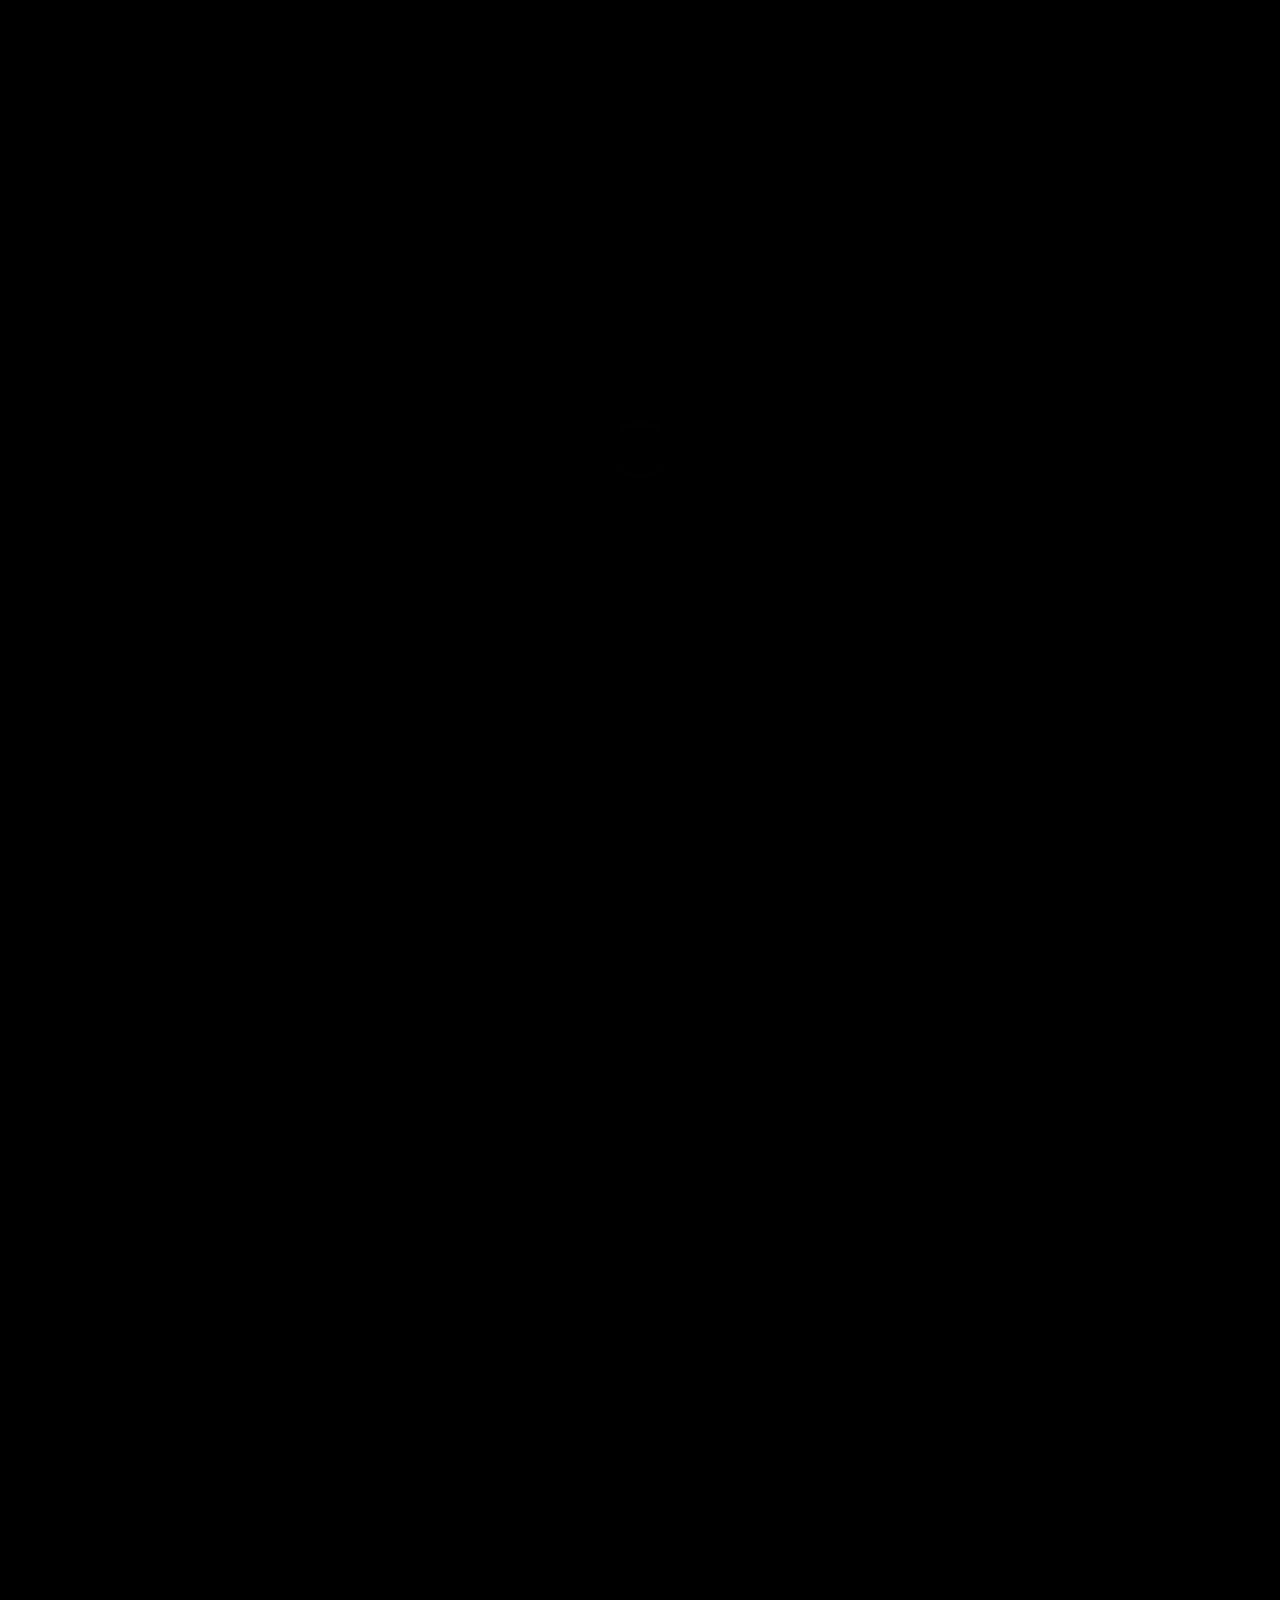
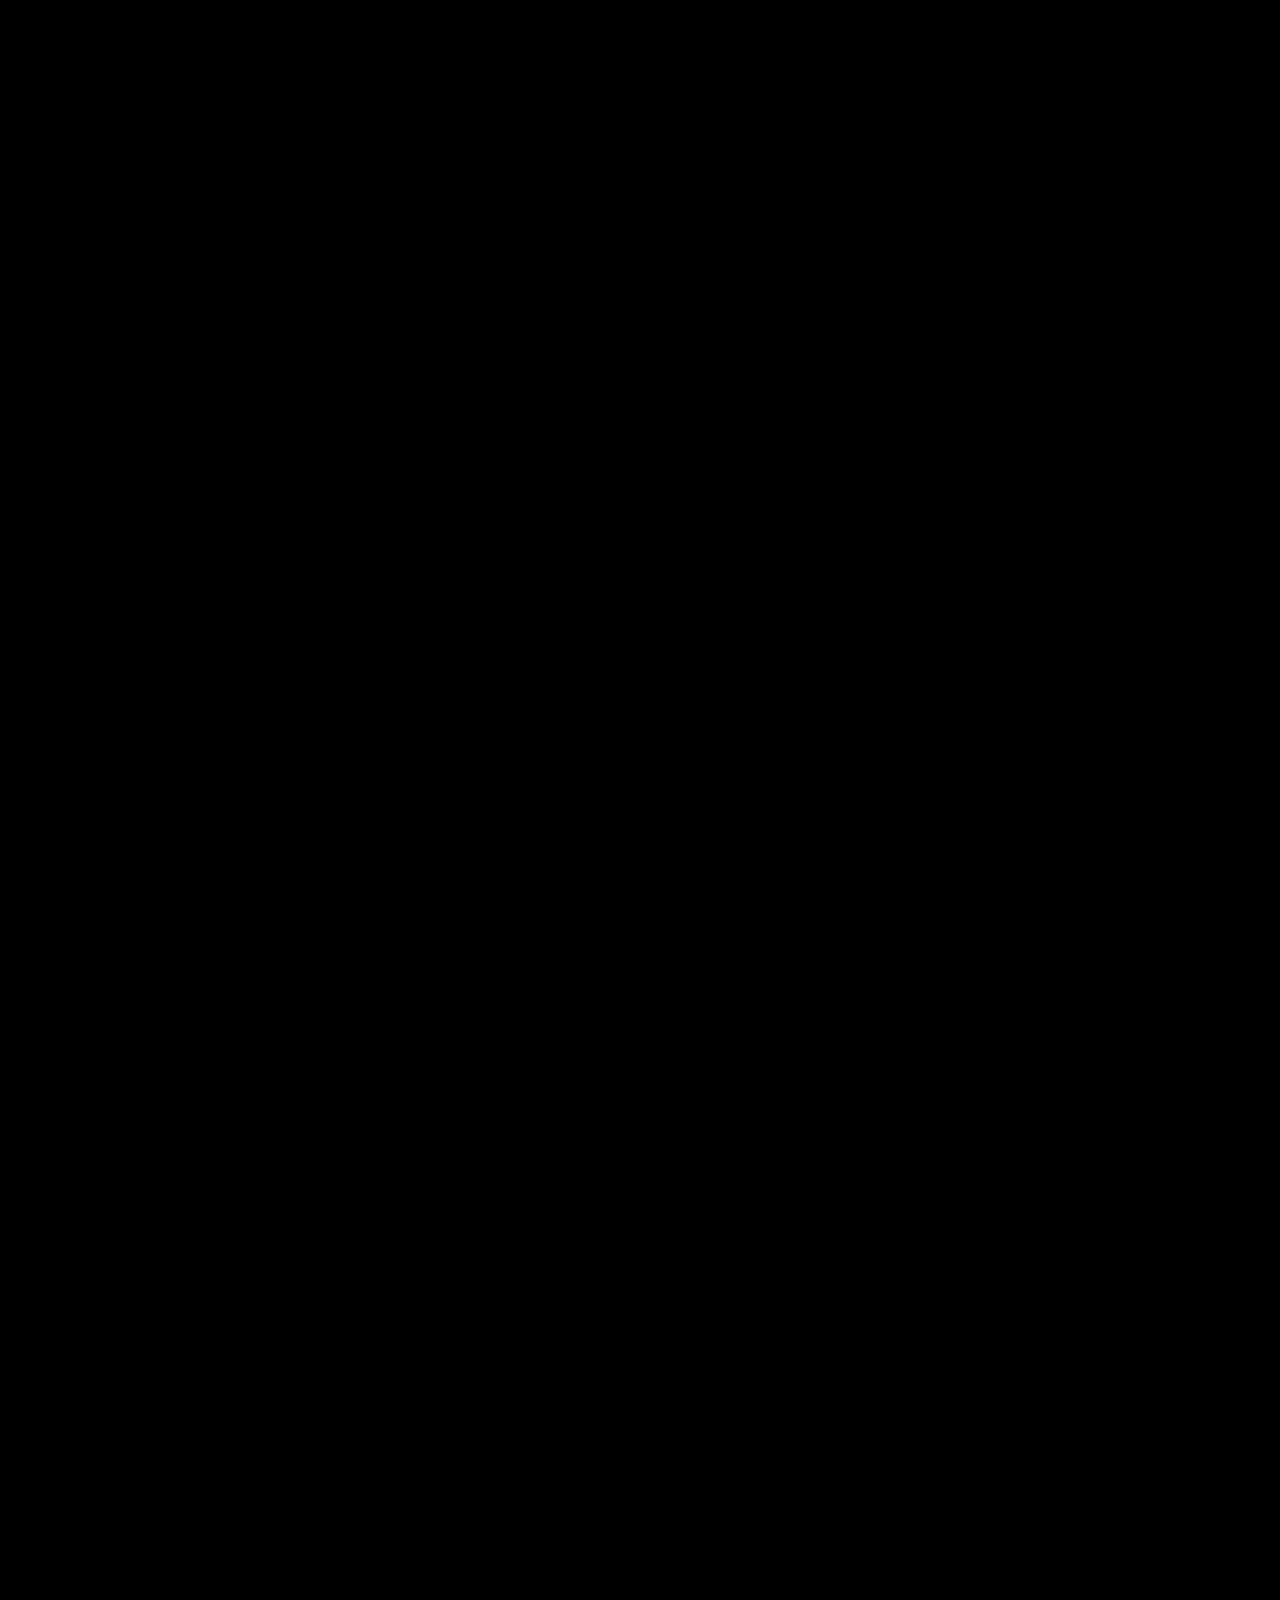
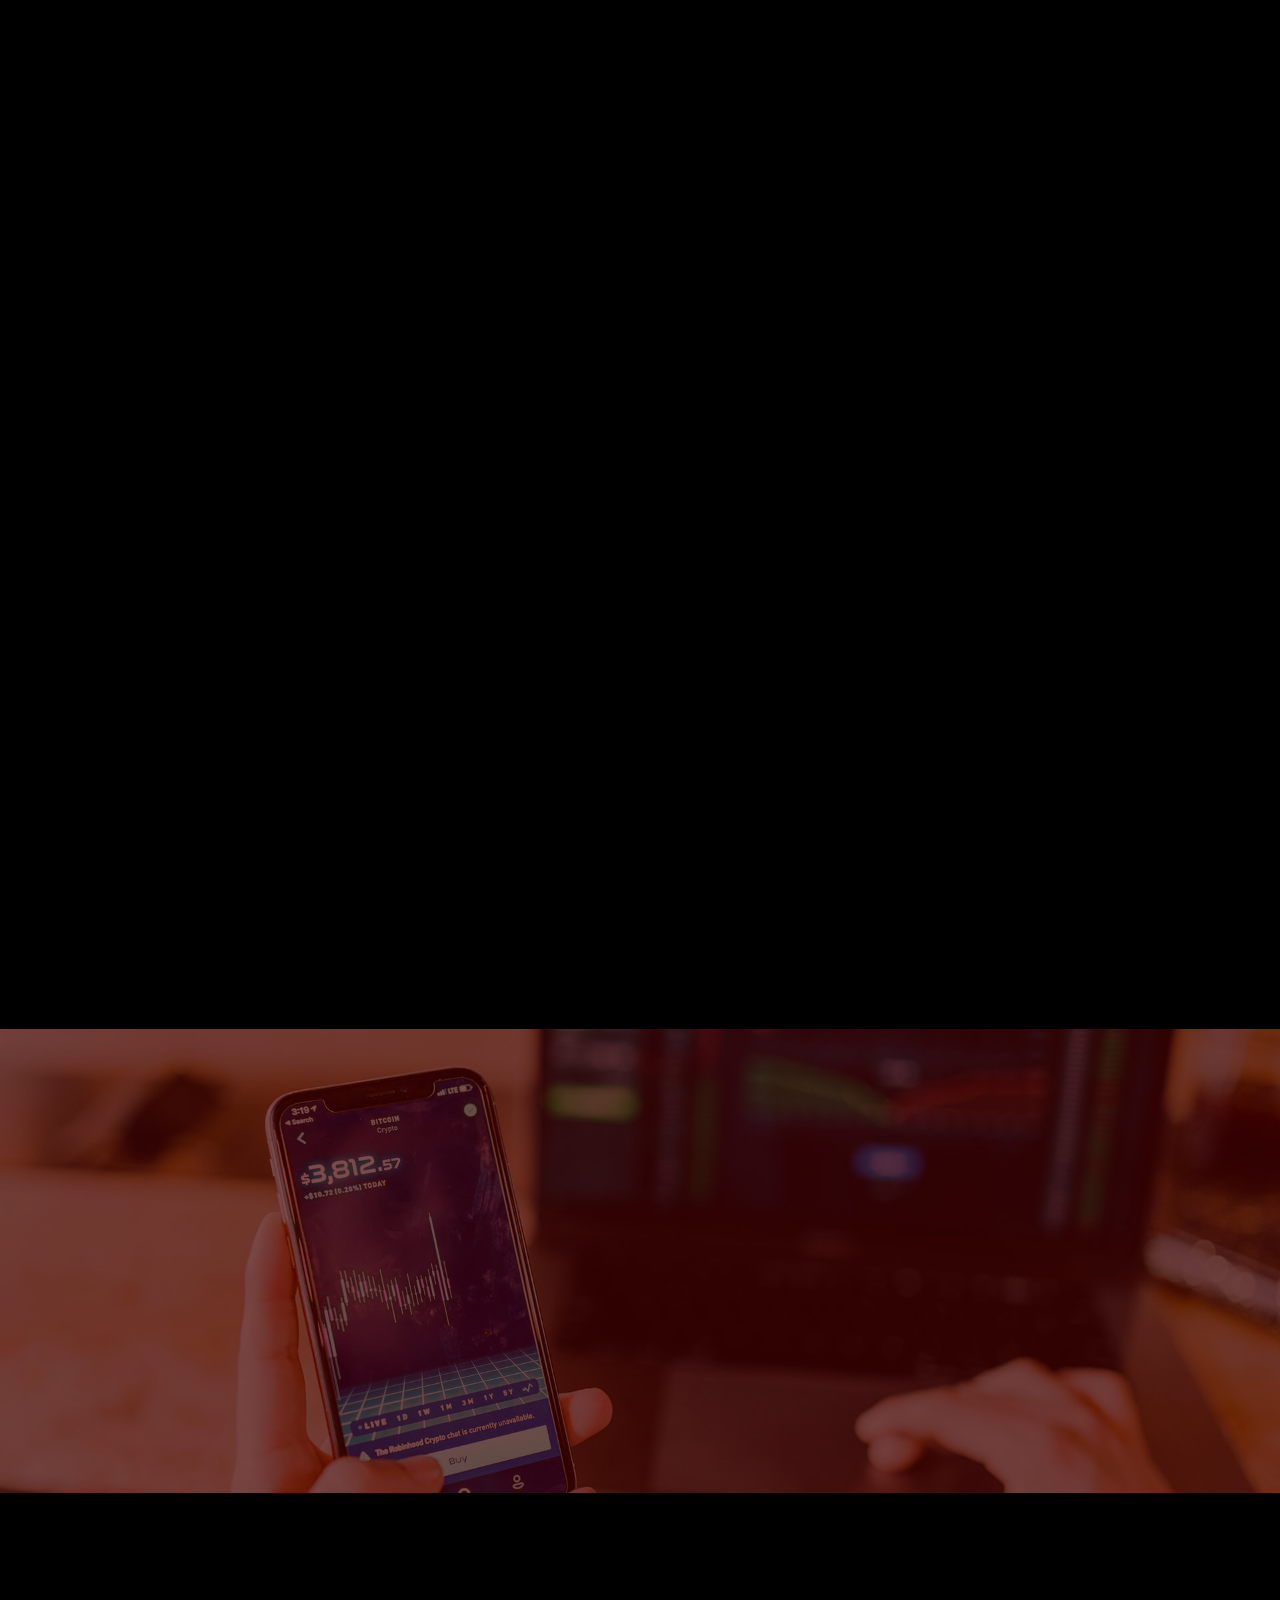
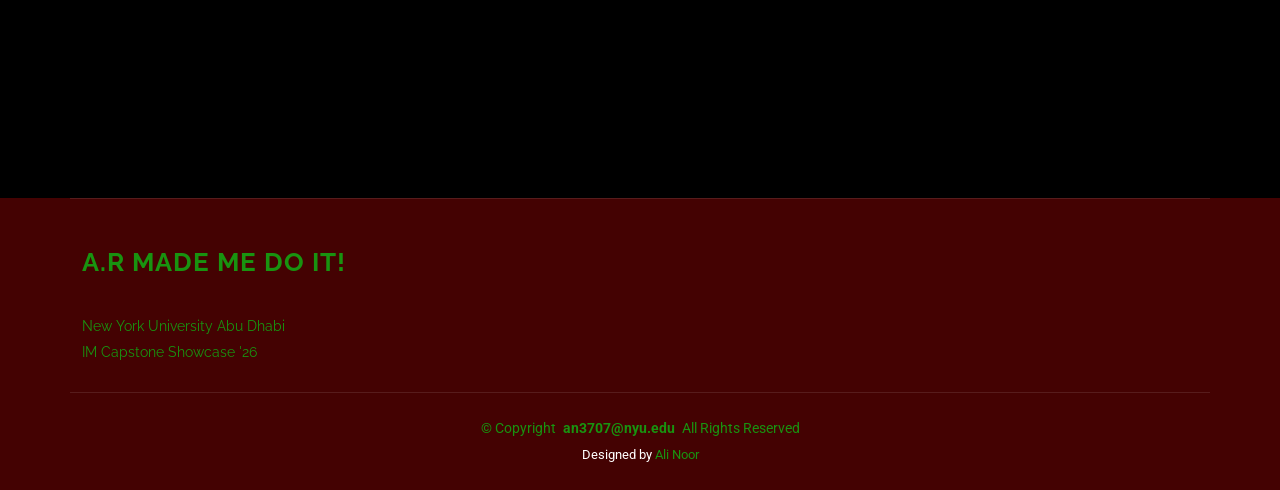
==== commit f25c6140: "second commit" ====
--- a/index.html
+++ b/index.html
@@ -9,8 +9,8 @@
   <meta name="keywords" content="">
 
   <!-- Favicons -->
-  <link href="assets/img/favicon.png" rel="icon">
-  <link href="assets/img/apple-touch-icon.png" rel="apple-touch-icon">
+  <link href="assets/img/fourth.png" rel="icon">
+  <link href="assets/img/fourth.png" rel="apple-touch-icon">
 
   <!-- Fonts -->
   <link href="https://fonts.googleapis.com" rel="preconnect">
@@ -87,7 +87,7 @@
 
     <!-- Hero Section -->
     <section id="hero" class="hero section dark-background">
-      <img src="assets/img/hero-bg-2.jpg" alt="" class="hero-bg">
+      <img src="assets/img/third.png" alt="" class="hero-bg">
 
       <div class="container">
         <div class="row gy-4 justify-content-between">
@@ -97,7 +97,8 @@
 
           <div class="col-lg-6  d-flex flex-column justify-content-center" data-aos="fade-in">
             <h1><span>AR</span> MADE ME DO IT!</h1>
-            <p>System Has been Compromised! Find the missing objects before the timer runs out! </p>
+            <p>System Has been Compromised! You are held captive inside an Augmented Reality! Find the missing objects
+              before the timer runs out or the doors will be shut forever! </p>
             <div class="d-flex">
               <a href="#about" class="btn-get-started">Get Started</a>
               <a href="" class="glightbox btn-watch-video d-flex align-items-center"><i
@@ -128,7 +129,7 @@
     </section><!-- /Hero Section -->
 
     <!-- About Section -->
-    <section id="about" class="about section">
+    <!-- <section id="about" class="about section">
 
       <div class="container" data-aos="fade-up" data-aos-delay="100">
         <div class="row align-items-xl-center gy-5">
@@ -151,43 +152,43 @@
                   <h3>Eius provident</h3>
                   <p>Magni repellendus vel ullam hic officia accusantium ipsa dolor omnis dolor voluptatem</p>
                 </div>
-              </div> <!-- End Icon Box -->
-
-              <div class="col-md-6" data-aos="fade-up" data-aos-delay="300">
-                <div class="icon-box">
-                  <i class="bi bi-clipboard-pulse"></i>
-                  <h3>Rerum aperiam</h3>
-                  <p>Autem saepe animi et aut aspernatur culpa facere. Rerum saepe rerum voluptates quia</p>
-                </div>
-              </div> <!-- End Icon Box -->
-
-              <div class="col-md-6" data-aos="fade-up" data-aos-delay="400">
-                <div class="icon-box">
-                  <i class="bi bi-command"></i>
-                  <h3>Veniam omnis</h3>
-                  <p>Omnis perferendis molestias culpa sed. Recusandae quas possimus. Quod consequatur corrupti</p>
-                </div>
-              </div> <!-- End Icon Box -->
-
-              <div class="col-md-6" data-aos="fade-up" data-aos-delay="500">
-                <div class="icon-box">
-                  <i class="bi bi-graph-up-arrow"></i>
-                  <h3>Delares sapiente</h3>
-                  <p>Sint et dolor voluptas minus possimus nostrum. Reiciendis commodi eligendi omnis quideme lorenda
-                  </p>
-                </div>
-              </div> <!-- End Icon Box -->
-
-            </div>
-          </div>
-
-        </div>
-      </div>
-
-    </section>/About Section
+              </div>
+
+    <div class="col-md-6" data-aos="fade-up" data-aos-delay="300">
+      <div class="icon-box">
+        <i class="bi bi-clipboard-pulse"></i>
+        <h3>Rerum aperiam</h3>
+        <p>Autem saepe animi et aut aspernatur culpa facere. Rerum saepe rerum voluptates quia</p>
+      </div>
+    </div> 
+
+    <div class="col-md-6" data-aos="fade-up" data-aos-delay="400">
+      <div class="icon-box">
+        <i class="bi bi-command"></i>
+        <h3>Veniam omnis</h3>
+        <p>Omnis perferendis molestias culpa sed. Recusandae quas possimus. Quod consequatur corrupti</p>
+      </div>
+    </div> 
+
+    <div class="col-md-6" data-aos="fade-up" data-aos-delay="500">
+      <div class="icon-box">
+        <i class="bi bi-graph-up-arrow"></i>
+        <h3>Delares sapiente</h3>
+        <p>Sint et dolor voluptas minus possimus nostrum. Reiciendis commodi eligendi omnis quideme lorenda
+        </p>
+      </div>
+    </div> 
+
+    </div>
+    </div>
+
+    </div>
+    </div>
+
+    </section>-->
 
     <!-- Features Section -->
-    <section id="features" class="features section">
+    <!-- <section id="features" class="features section">
 
       <div class="container">
 
@@ -198,93 +199,93 @@
               <i class="bi bi-eye" style="color: #ffbb2c;"></i>
               <h3><a href="" class="stretched-link">Lorem Ipsum</a></h3>
             </div>
-          </div><!-- End Feature Item -->
+          </div>
 
           <div class="col-lg-3 col-md-4" data-aos="fade-up" data-aos-delay="200">
             <div class="features-item">
               <i class="bi bi-infinity" style="color: #5578ff;"></i>
               <h3><a href="" class="stretched-link">Dolor Sitema</a></h3>
             </div>
-          </div><!-- End Feature Item -->
+          </div>
 
           <div class="col-lg-3 col-md-4" data-aos="fade-up" data-aos-delay="300">
             <div class="features-item">
               <i class="bi bi-mortarboard" style="color: #e80368;"></i>
               <h3><a href="" class="stretched-link">Sed perspiciatis</a></h3>
             </div>
-          </div><!-- End Feature Item -->
+          </div>
 
           <div class="col-lg-3 col-md-4" data-aos="fade-up" data-aos-delay="400">
             <div class="features-item">
               <i class="bi bi-nut" style="color: #e361ff;"></i>
               <h3><a href="" class="stretched-link">Magni Dolores</a></h3>
             </div>
-          </div><!-- End Feature Item -->
+          </div>
 
           <div class="col-lg-3 col-md-4" data-aos="fade-up" data-aos-delay="500">
             <div class="features-item">
               <i class="bi bi-shuffle" style="color: #47aeff;"></i>
               <h3><a href="" class="stretched-link">Nemo Enim</a></h3>
             </div>
-          </div><!-- End Feature Item -->
+          </div>
 
           <div class="col-lg-3 col-md-4" data-aos="fade-up" data-aos-delay="600">
             <div class="features-item">
               <i class="bi bi-star" style="color: #ffa76e;"></i>
               <h3><a href="" class="stretched-link">Eiusmod Tempor</a></h3>
             </div>
-          </div><!-- End Feature Item -->
+          </div>
 
           <div class="col-lg-3 col-md-4" data-aos="fade-up" data-aos-delay="700">
             <div class="features-item">
               <i class="bi bi-x-diamond" style="color: #11dbcf;"></i>
               <h3><a href="" class="stretched-link">Midela Teren</a></h3>
             </div>
-          </div><!-- End Feature Item -->
+          </div>
 
           <div class="col-lg-3 col-md-4" data-aos="fade-up" data-aos-delay="800">
             <div class="features-item">
               <i class="bi bi-camera-video" style="color: #4233ff;"></i>
               <h3><a href="" class="stretched-link">Pira Neve</a></h3>
             </div>
-          </div><!-- End Feature Item -->
+          </div>
 
           <div class="col-lg-3 col-md-4" data-aos="fade-up" data-aos-delay="900">
             <div class="features-item">
               <i class="bi bi-command" style="color: #b2904f;"></i>
               <h3><a href="" class="stretched-link">Dirada Pack</a></h3>
             </div>
-          </div><!-- End Feature Item -->
+          </div>
 
           <div class="col-lg-3 col-md-4" data-aos="fade-up" data-aos-delay="1000">
             <div class="features-item">
               <i class="bi bi-dribbble" style="color: #b20969;"></i>
               <h3><a href="" class="stretched-link">Moton Ideal</a></h3>
             </div>
-          </div><!-- End Feature Item -->
+          </div>
 
           <div class="col-lg-3 col-md-4" data-aos="fade-up" data-aos-delay="1100">
             <div class="features-item">
               <i class="bi bi-activity" style="color: #ff5828;"></i>
               <h3><a href="" class="stretched-link">Verdo Park</a></h3>
             </div>
-          </div><!-- End Feature Item -->
+          </div>
 
           <div class="col-lg-3 col-md-4" data-aos="fade-up" data-aos-delay="1200">
             <div class="features-item">
               <i class="bi bi-brightness-high" style="color: #29cc61;"></i>
               <h3><a href="" class="stretched-link">Flavor Nivelanda</a></h3>
             </div>
-          </div><!-- End Feature Item -->
+          </div>
 
         </div>
 
       </div>
 
-    </section><!-- /Features Section -->
+    </section> -->
 
     <!-- Stats Section -->
-    <section id="stats" class="stats section light-background">
+    <!-- <section id="stats" class="stats section light-background">
 
       <div class="container" data-aos="fade-up" data-aos-delay="100">
 
@@ -297,7 +298,7 @@
                 class="purecounter"></span>
               <p>Happy Clients</p>
             </div>
-          </div><!-- End Stats Item -->
+          </div>
 
           <div class="col-lg-3 col-md-6 d-flex flex-column align-items-center">
             <i class="bi bi-journal-richtext"></i>
@@ -306,7 +307,7 @@
                 class="purecounter"></span>
               <p>Projects</p>
             </div>
-          </div><!-- End Stats Item -->
+          </div>
 
           <div class="col-lg-3 col-md-6 d-flex flex-column align-items-center">
             <i class="bi bi-headset"></i>
@@ -315,7 +316,7 @@
                 class="purecounter"></span>
               <p>Hours Of Support</p>
             </div>
-          </div><!-- End Stats Item -->
+          </div>
 
           <div class="col-lg-3 col-md-6 d-flex flex-column align-items-center">
             <i class="bi bi-people"></i>
@@ -324,13 +325,13 @@
                 class="purecounter"></span>
               <p>Hard Workers</p>
             </div>
-          </div><!-- End Stats Item -->
+          </div>
 
         </div>
 
       </div>
 
-    </section><!-- /Stats Section -->
+    </section> -->
 
     <!-- Details Section -->
     <section id="details" class="details section">
@@ -701,13 +702,13 @@
     </section><!-- /Team Section -->
 
     <!-- Pricing Section -->
-    <section id="pricing" class="pricing section">
-
-      <!-- Section Title -->
+    <!-- <section id="pricing" class="pricing section">
+
+     
       <div class="container section-title" data-aos="fade-up">
         <h2>Pricing</h2>
         <div><span>Check Our</span> <span class="description-title">Pricing</span></div>
-      </div><!-- End Section Title -->
+      </div>
 
       <div class="container">
 
@@ -730,7 +731,7 @@
                 <li class="na"><i class="bi bi-x"></i> <span>Iure nihil dolores recusandae odit voluptatibus</span></li>
               </ul>
             </div>
-          </div><!-- End Pricing Item -->
+          </div>
 
           <div class="col-lg-4" data-aos="zoom-in" data-aos-delay="200">
             <div class="pricing-item featured">
@@ -750,7 +751,7 @@
                 <li class="na"><i class="bi bi-x"></i> <span>Iure nihil dolores recusandae odit voluptatibus</span></li>
               </ul>
             </div>
-          </div><!-- End Pricing Item -->
+          </div>
 
           <div class="col-lg-4" data-aos="zoom-in" data-aos-delay="300">
             <div class="pricing-item">
@@ -769,16 +770,16 @@
                 <li><i class="bi bi-check"></i> <span>Iure nihil dolores recusandae odit voluptatibus</span></li>
               </ul>
             </div>
-          </div><!-- End Pricing Item -->
+          </div>
 
         </div>
 
       </div>
 
-    </section><!-- /Pricing Section -->
+    </section>/Pricing Section -->
 
     <!-- Faq Section -->
-    <section id="faq" class="faq section light-background">
+    <!-- <section id="faq" class="faq section light-background">
 
       <div class="container-fluid">
 
@@ -804,7 +805,7 @@
                     gravida. Venenatis lectus magna fringilla urna porttitor rhoncus dolor purus non.</p>
                 </div>
                 <i class="faq-toggle bi bi-chevron-right"></i>
-              </div><!-- End Faq item-->
+              </div>
 
               <div class="faq-item">
                 <i class="faq-icon bi bi-question-circle"></i>
@@ -815,7 +816,7 @@
                     elit ullamcorper dignissim. Mauris ultrices eros in cursus turpis massa tincidunt dui.</p>
                 </div>
                 <i class="faq-toggle bi bi-chevron-right"></i>
-              </div><!-- End Faq item-->
+              </div>
 
               <div class="faq-item">
                 <i class="faq-icon bi bi-question-circle"></i>
@@ -827,7 +828,7 @@
                     sed odio morbi quis</p>
                 </div>
                 <i class="faq-toggle bi bi-chevron-right"></i>
-              </div><!-- End Faq item-->
+              </div>
 
             </div>
 
@@ -840,7 +841,7 @@
 
       </div>
 
-    </section>
+    </section> -->
 
   </main>
 
@@ -850,11 +851,11 @@
       <div class="row gy-4">
         <div class="col-lg-4 col-md-6 footer-about">
           <a href="index.html" class="logo d-flex align-items-center">
-            <span class="sitename">ARE MADE ME DO IT!</span>
+            <span class="sitename" style="color: #199310;">A.R MADE ME DO IT!</span>
           </a>
           <div class="footer-contact pt-3">
-            <p>New York University Abu Dhabi</p>
-            <p>IM Capstone Showcase '26</p>
+            <p style="color: #199310;">New York University Abu Dhabi</p>
+            <p style="color: #199310;">IM Capstone Showcase '26</p>
           </div>
         </div>
 
@@ -865,14 +866,15 @@
     </div>
 
     <div class="container copyright text-center mt-4">
-      <p>© <span>Copyright</span> <strong class="px-1 sitename">an3707@nyu.edu</strong> <span>All Rights Reserved</span>
+      <p style="color: #199310;">© <span>Copyright</span> <strong class="px-1 sitename">an3707@nyu.edu</strong>
+        <span>All Rights Reserved</span>
       </p>
       <div class="credits">
         <!-- All the links in the footer should remain intact. -->
         <!-- You can delete the links only if you've purchased the pro version. -->
         <!-- Licensing information: https://bootstrapmade.com/license/ -->
         <!-- Purchase the pro version with working PHP/AJAX contact form: [buy-url] -->
-        Designed by <a href="">Ali Noor</a>
+        Designed by <a href="" style="color: #199310;">Ali Noor</a>
       </div>
     </div>
 
--- a/assets/css/main.css
+++ b/assets/css/main.css
@@ -170,13 +170,13 @@
 }
 
 .scrolled .header {
-  box-shadow: 0px 0 18px rgba(0, 0, 0, 0.1);
+  box-shadow: 0px 0 18px rgba(67, 234, 139, 0.82);
 }
 
 /* Global Header on Scroll
 ------------------------------*/
 .scrolled .header {
-  --background-color: #10058c;
+  --background-color: #440202;
 }
 
 /*--------------------------------------------------------------
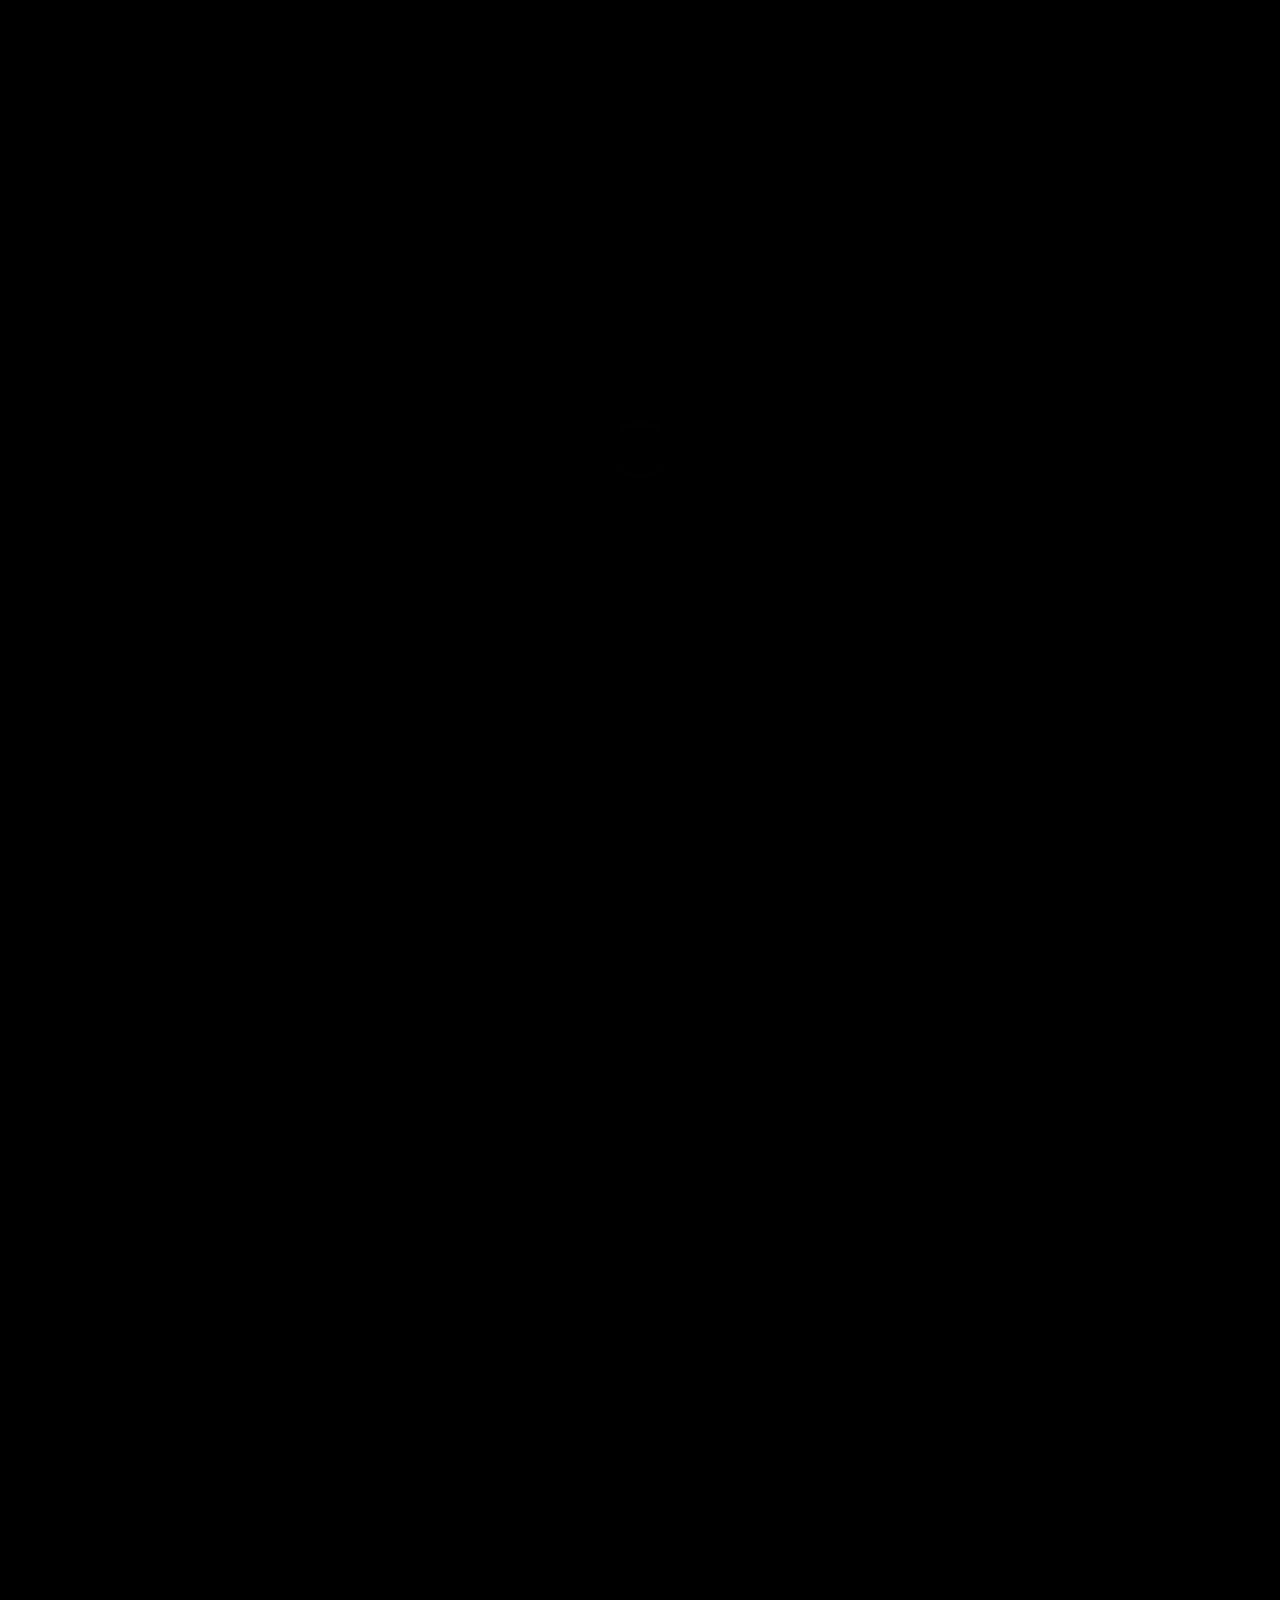
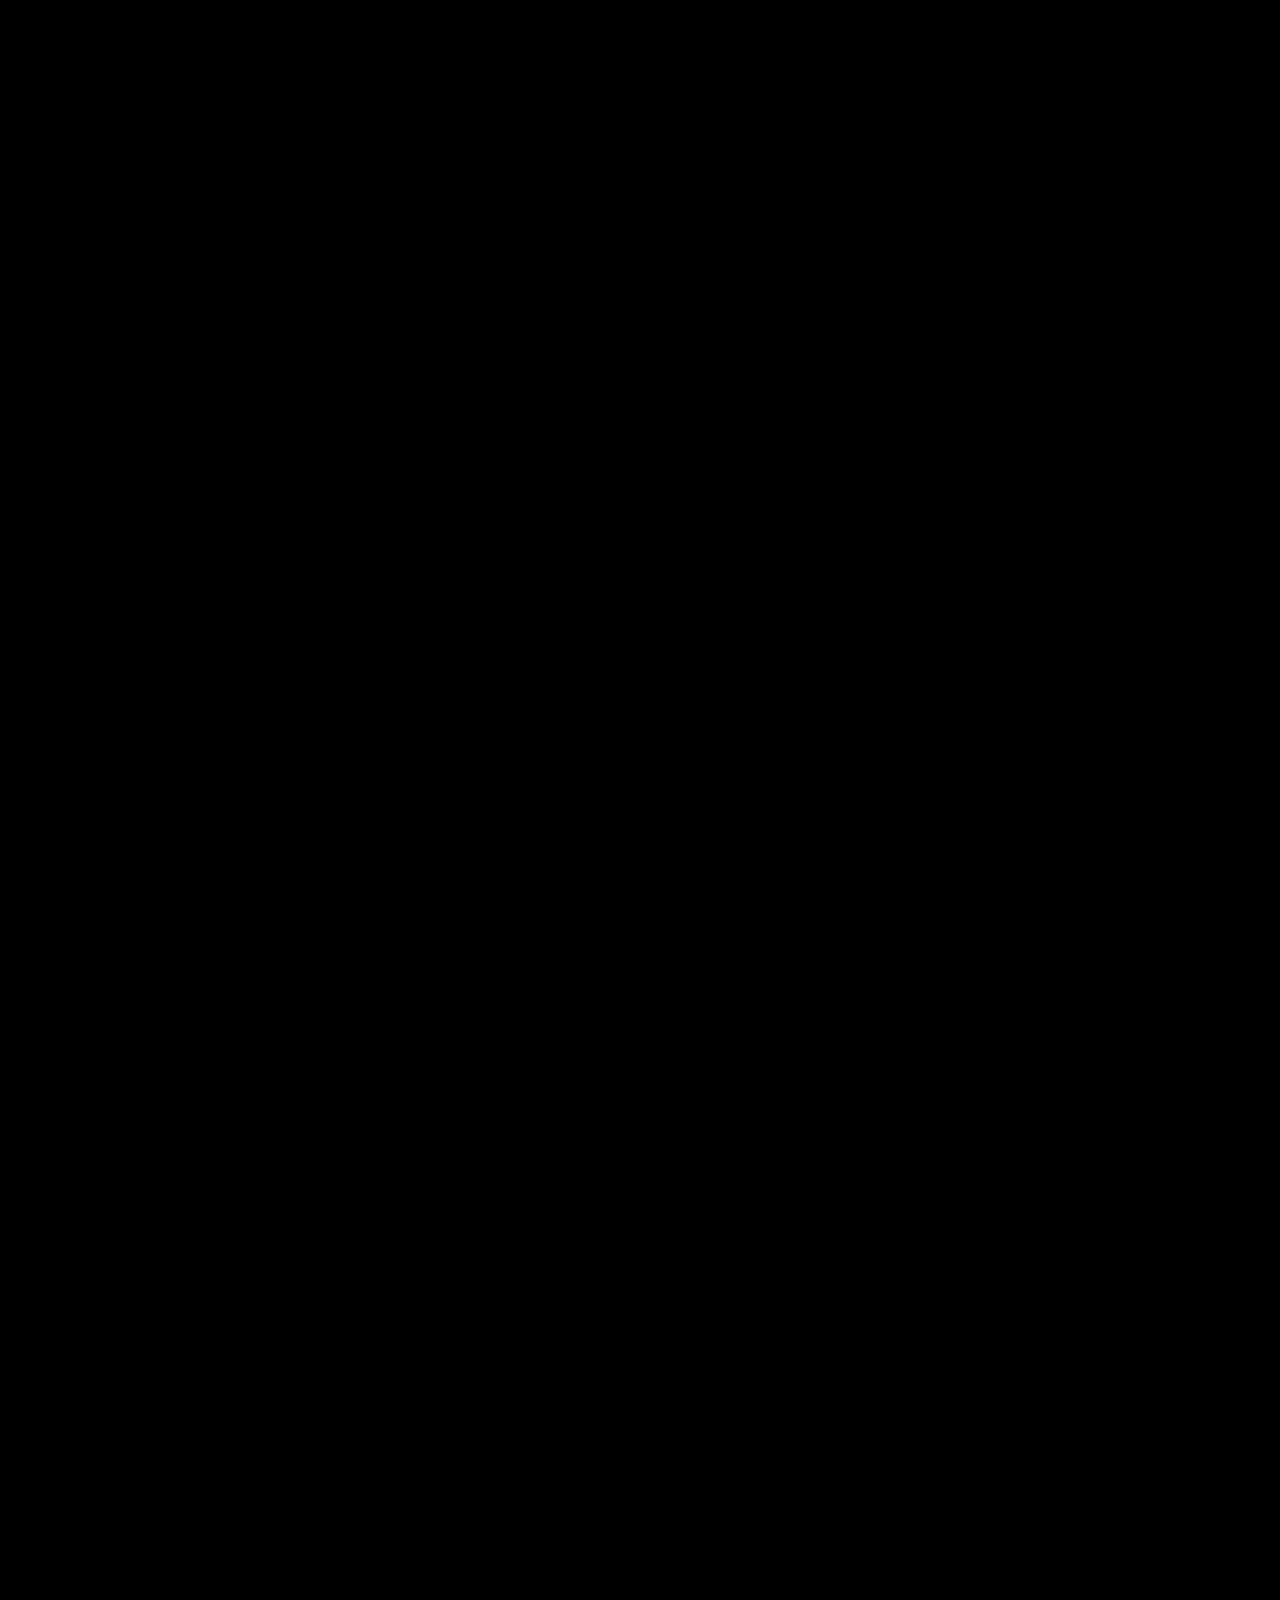
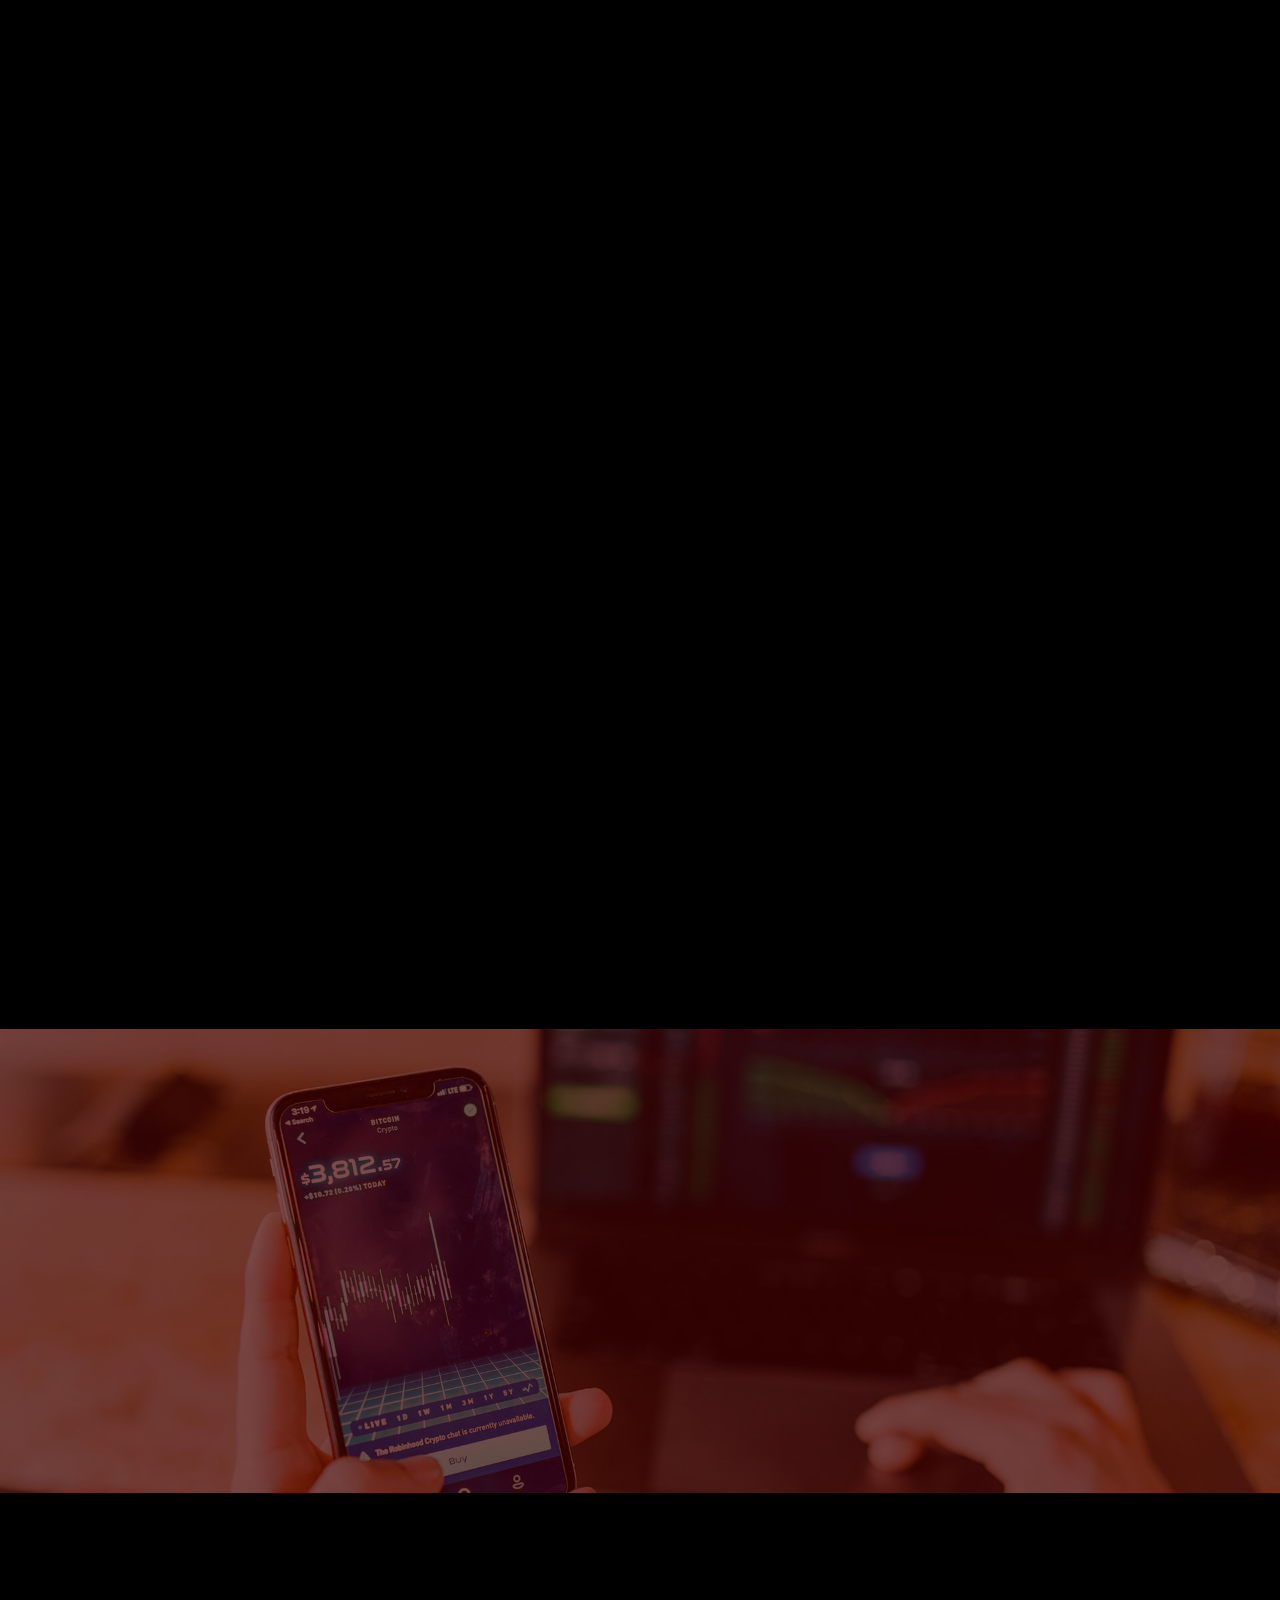
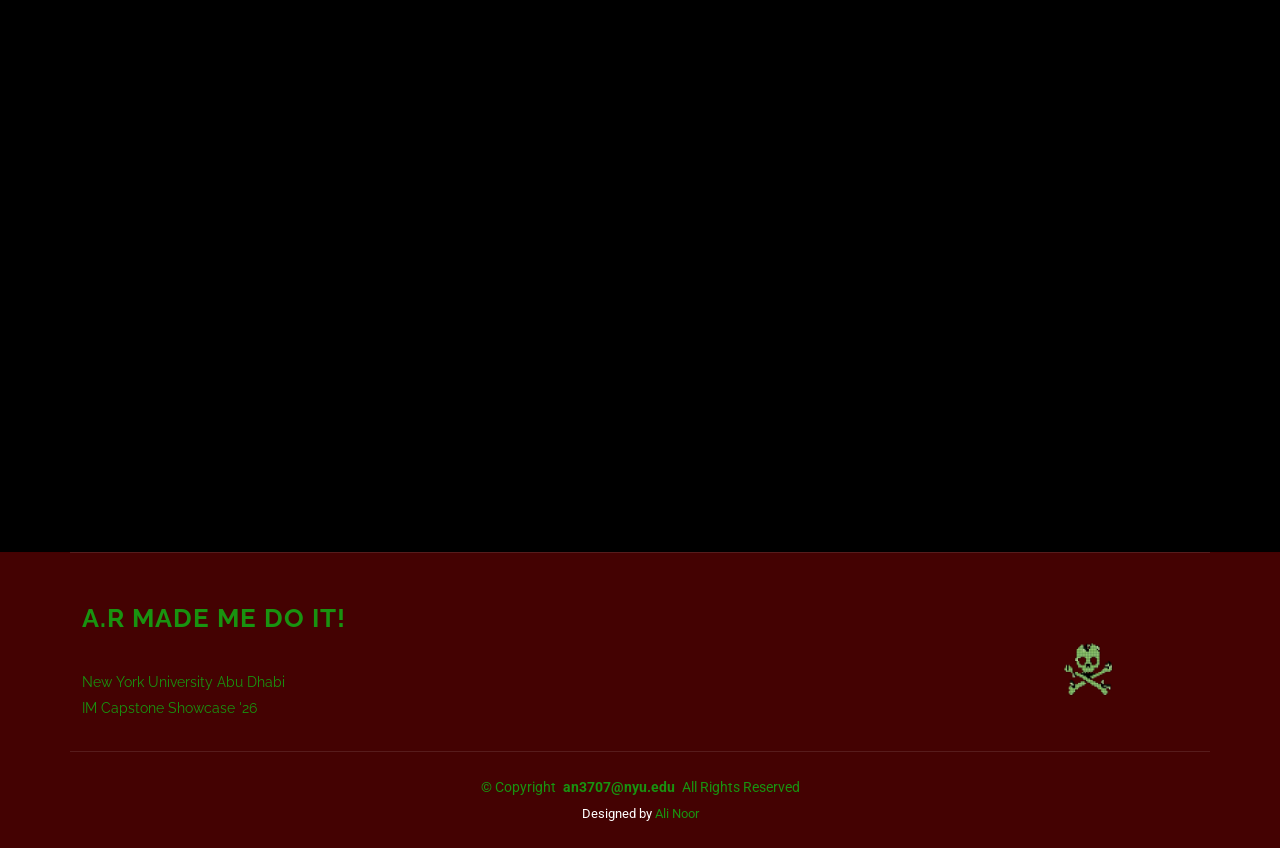
==== commit a675e555: "third commit" ====
--- a/index.html
+++ b/index.html
@@ -9,8 +9,8 @@
   <meta name="keywords" content="">
 
   <!-- Favicons -->
-  <link href="assets/img/fourth.png" rel="icon">
-  <link href="assets/img/fourth.png" rel="apple-touch-icon">
+  <link href="assets/img/fourth.png" rel="icon" type="image/png" sizes="32x32">
+  <link href="assets/img/fourth.png" rel="apple-touch-icon" sizes="180x180">
 
   <!-- Fonts -->
   <link href="https://fonts.googleapis.com" rel="preconnect">
@@ -639,52 +639,26 @@
 
       <!-- Section Title -->
       <div class="container section-title" data-aos="fade-up">
-        <h2>Team</h2>
-        <div><span>Check Our</span> <span class="description-title">Team</span></div>
+        <h2>
+          < Dev />
+        </h2>
+        <br>
+        <div><span>
+            ## Made by =></span> <span class="description-title">
+
+          </span></div>
       </div><!-- End Section Title -->
 
       <div class="container">
 
-        <div class="row gy-5">
-
-          <div class="col-lg-4 col-md-6" data-aos="fade-up" data-aos-delay="100">
+        <div class="row justify-content-center gy-5">
+
+          <div class="col-lg-4 col-md-6 mx-auto" data-aos="fade-up" data-aos-delay="100">
             <div class="member">
-              <div class="pic"><img src="assets/img/team/team-1.jpg" class="img-fluid" alt=""></div>
+              <div class="pic"><img src="assets/img/team/ali.png" class="img-fluid" alt=""></div>
               <div class="member-info">
-                <h4>Walter White</h4>
-                <span>Chief Executive Officer</span>
-                <div class="social">
-                  <a href=""><i class="bi bi-twitter-x"></i></a>
-                  <a href=""><i class="bi bi-facebook"></i></a>
-                  <a href=""><i class="bi bi-instagram"></i></a>
-                  <a href=""><i class="bi bi-linkedin"></i></a>
-                </div>
-              </div>
-            </div>
-          </div><!-- End Team Member -->
-
-          <div class="col-lg-4 col-md-6" data-aos="fade-up" data-aos-delay="200">
-            <div class="member">
-              <div class="pic"><img src="assets/img/team/team-2.jpg" class="img-fluid" alt=""></div>
-              <div class="member-info">
-                <h4>Sarah Jhonson</h4>
-                <span>Product Manager</span>
-                <div class="social">
-                  <a href=""><i class="bi bi-twitter-x"></i></a>
-                  <a href=""><i class="bi bi-facebook"></i></a>
-                  <a href=""><i class="bi bi-instagram"></i></a>
-                  <a href=""><i class="bi bi-linkedin"></i></a>
-                </div>
-              </div>
-            </div>
-          </div><!-- End Team Member -->
-
-          <div class="col-lg-4 col-md-6" data-aos="fade-up" data-aos-delay="300">
-            <div class="member">
-              <div class="pic"><img src="assets/img/team/team-3.jpg" class="img-fluid" alt=""></div>
-              <div class="member-info">
-                <h4>William Anderson</h4>
-                <span>CTO</span>
+                <h4>ALI NOOR</h4>
+                <span>Developer and Designer</span>
                 <div class="social">
                   <a href=""><i class="bi bi-twitter-x"></i></a>
                   <a href=""><i class="bi bi-facebook"></i></a>
@@ -848,8 +822,8 @@
   <footer id="footer" class="footer dark-background">
 
     <div class="container footer-top">
-      <div class="row gy-4">
-        <div class="col-lg-4 col-md-6 footer-about">
+      <div class="row gy-4 align-items-center">
+        <div class="col-lg-6 col-md-6 footer-about">
           <a href="index.html" class="logo d-flex align-items-center">
             <span class="sitename" style="color: #199310;">A.R MADE ME DO IT!</span>
           </a>
@@ -859,9 +833,9 @@
           </div>
         </div>
 
-
-
-
+        <div class="col-lg-6 col-md-6 text-md-end d-flex justify-content-md-end align-items-center">
+          <img src="assets/img/fourth.png" alt="Fourth logo" class="img-fluid" style="max-width: 220px;">
+        </div>
       </div>
     </div>
 
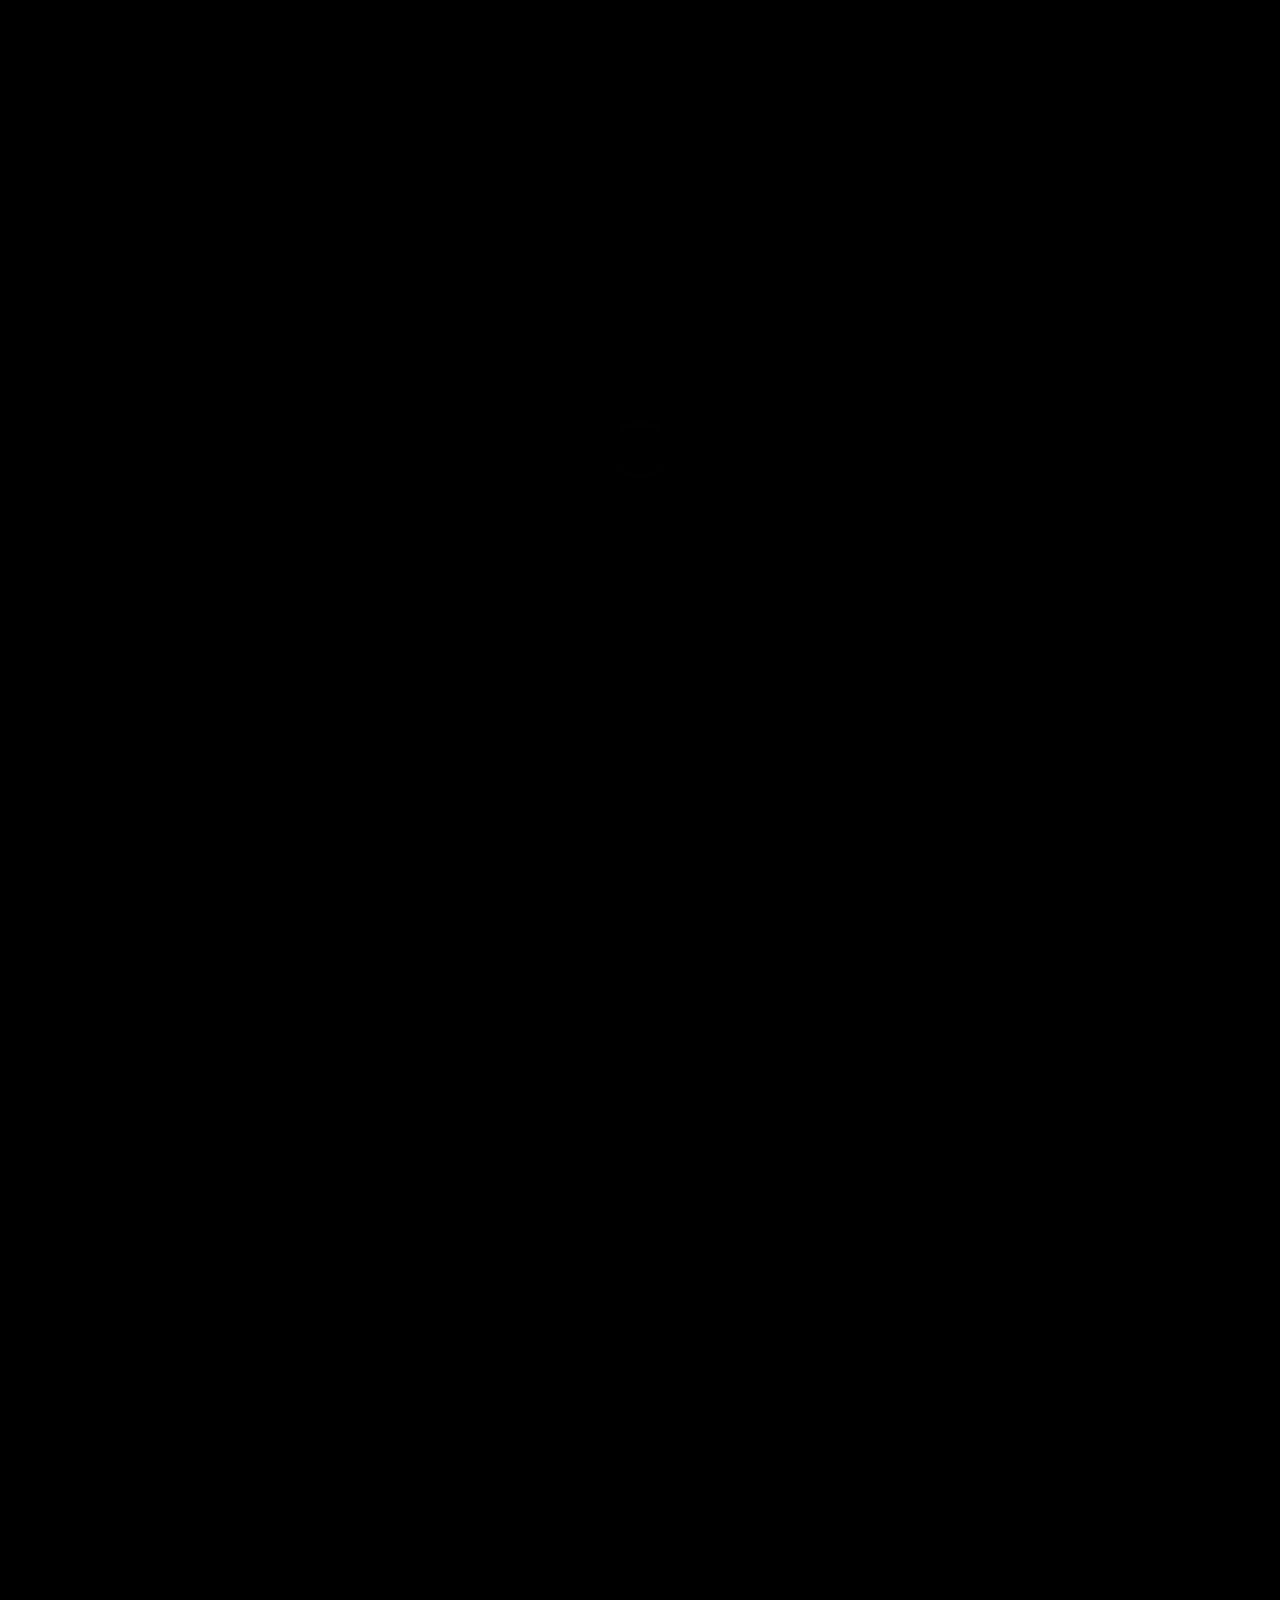
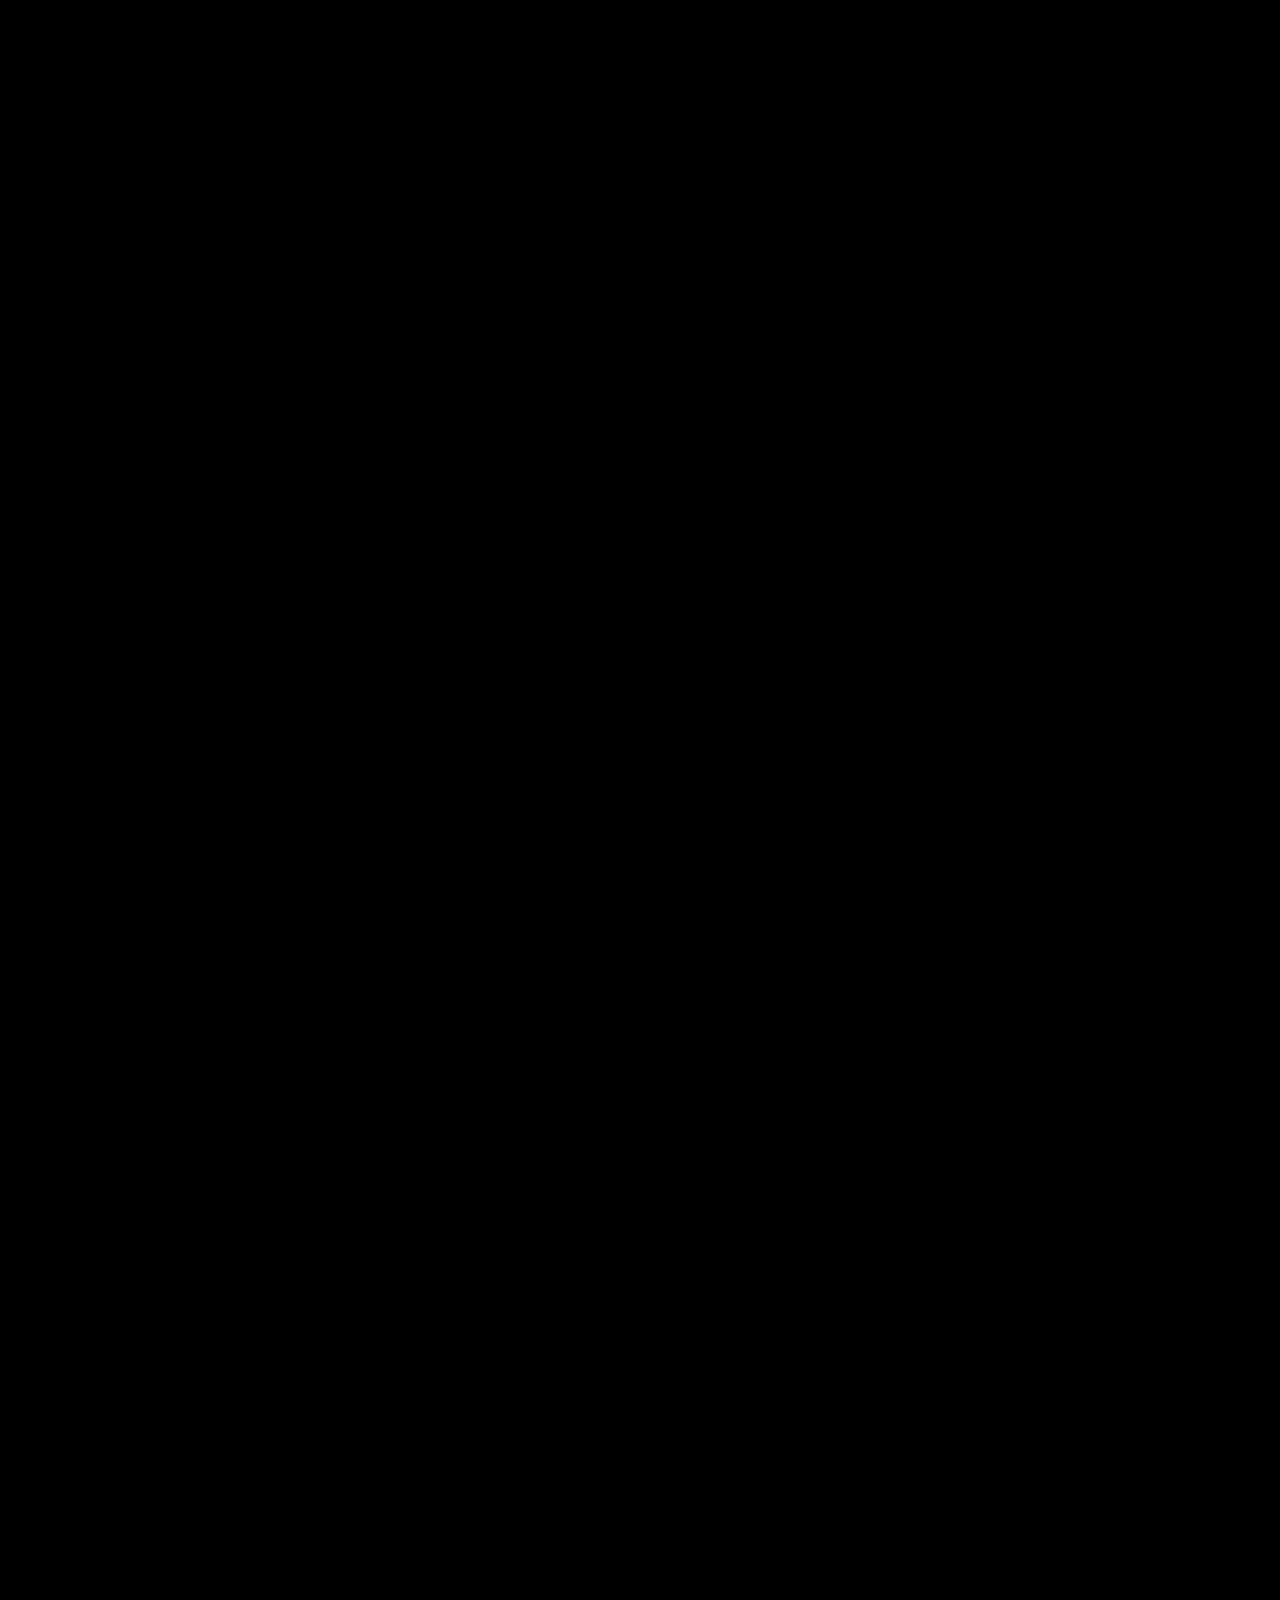
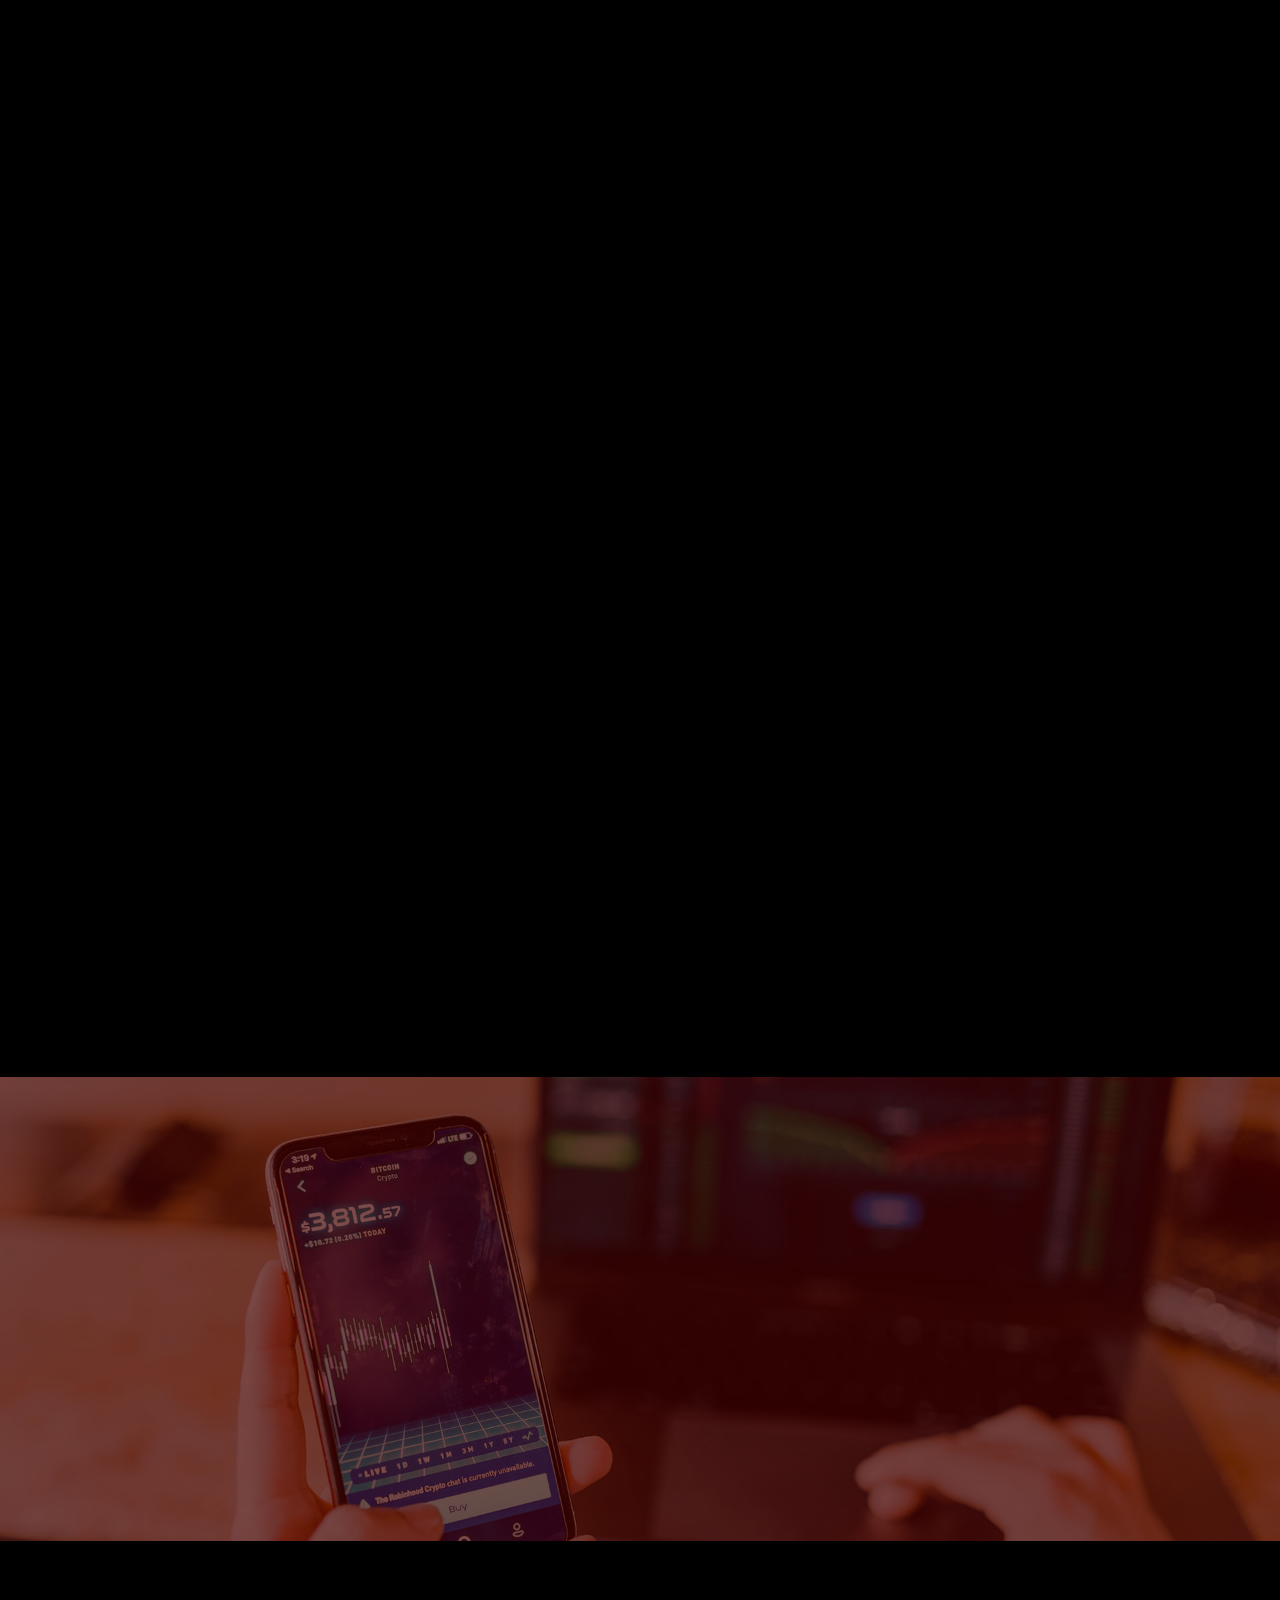
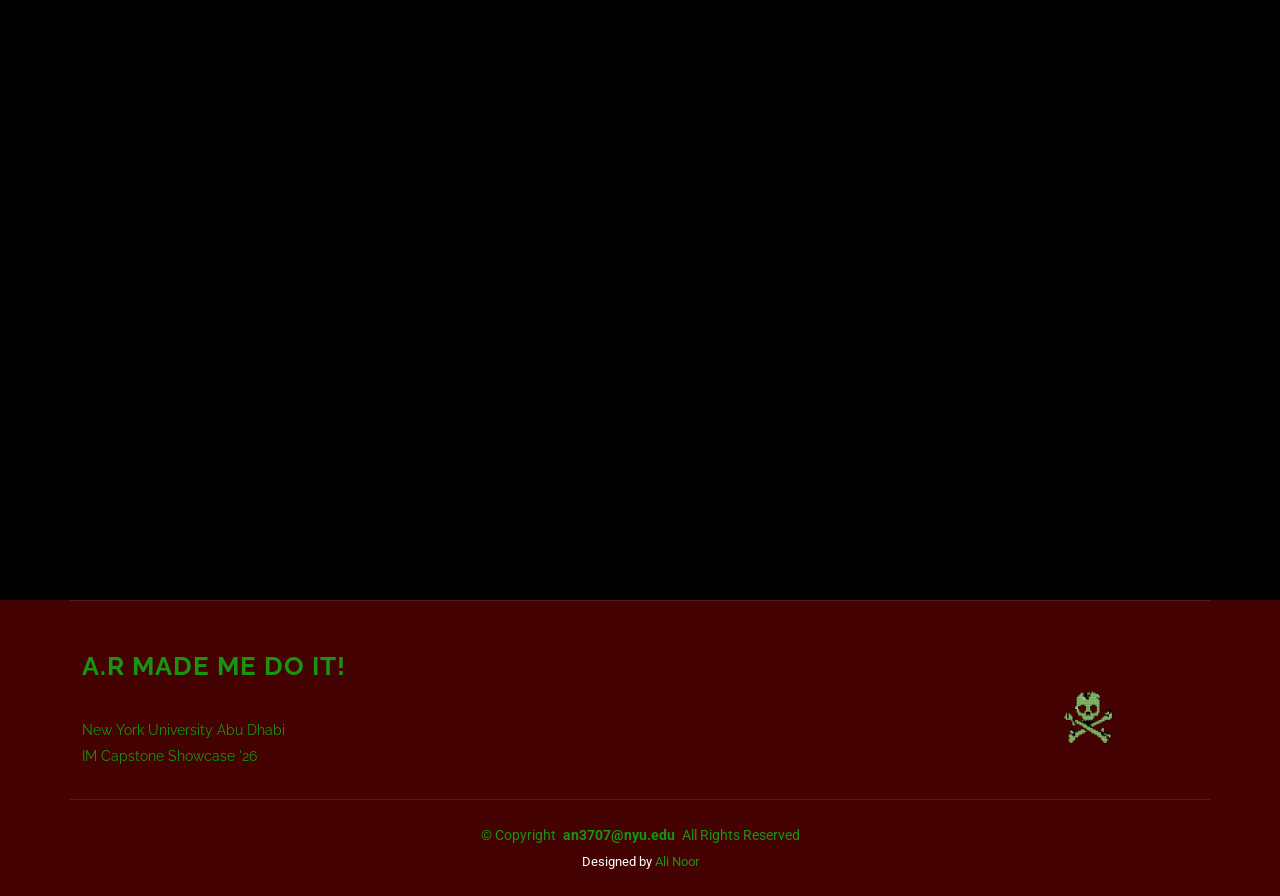
==== commit 46427fe4: "fourth commit" ====
--- a/index.html
+++ b/index.html
@@ -9,8 +9,8 @@
   <meta name="keywords" content="">
 
   <!-- Favicons -->
-  <link href="assets/img/fourth.png" rel="icon" type="image/png" sizes="32x32">
-  <link href="assets/img/fourth.png" rel="apple-touch-icon" sizes="180x180">
+  <link href="assets/img/fourth1.jpg" rel="icon" type="image/png" sizes="32x32">
+  <link href="assets/img/fourth1.jpg" rel="apple-touch-icon" sizes="180x180">
 
   <!-- Fonts -->
   <link href="https://fonts.googleapis.com" rel="preconnect">
@@ -338,8 +338,11 @@
 
       <!-- Section Title -->
       <div class="container section-title" data-aos="fade-up">
-        <h2>Details</h2>
-        <div><span>Check Our</span> <span class="description-title">Details</span></div>
+        <h2>
+          < Details />
+        </h2>
+        <br>
+        <div><span>## About Capstone</span> <span class="description-title">Details</span></div>
       </div><!-- End Section Title -->
 
       <div class="container">
@@ -431,8 +434,12 @@
 
       <!-- Section Title -->
       <div class="container section-title" data-aos="fade-up">
-        <h2>Gallery</h2>
-        <div><span>Check Our</span> <span class="description-title">Gallery</span></div>
+        <h2>
+          < Gallery />
+        </h2>
+        <br>
+
+        <div><span> ## Behind the scenes</span> <span class="description-title"></span></div>
       </div><!-- End Section Title -->
 
       <div class="container" data-aos="fade-up" data-aos-delay="100">
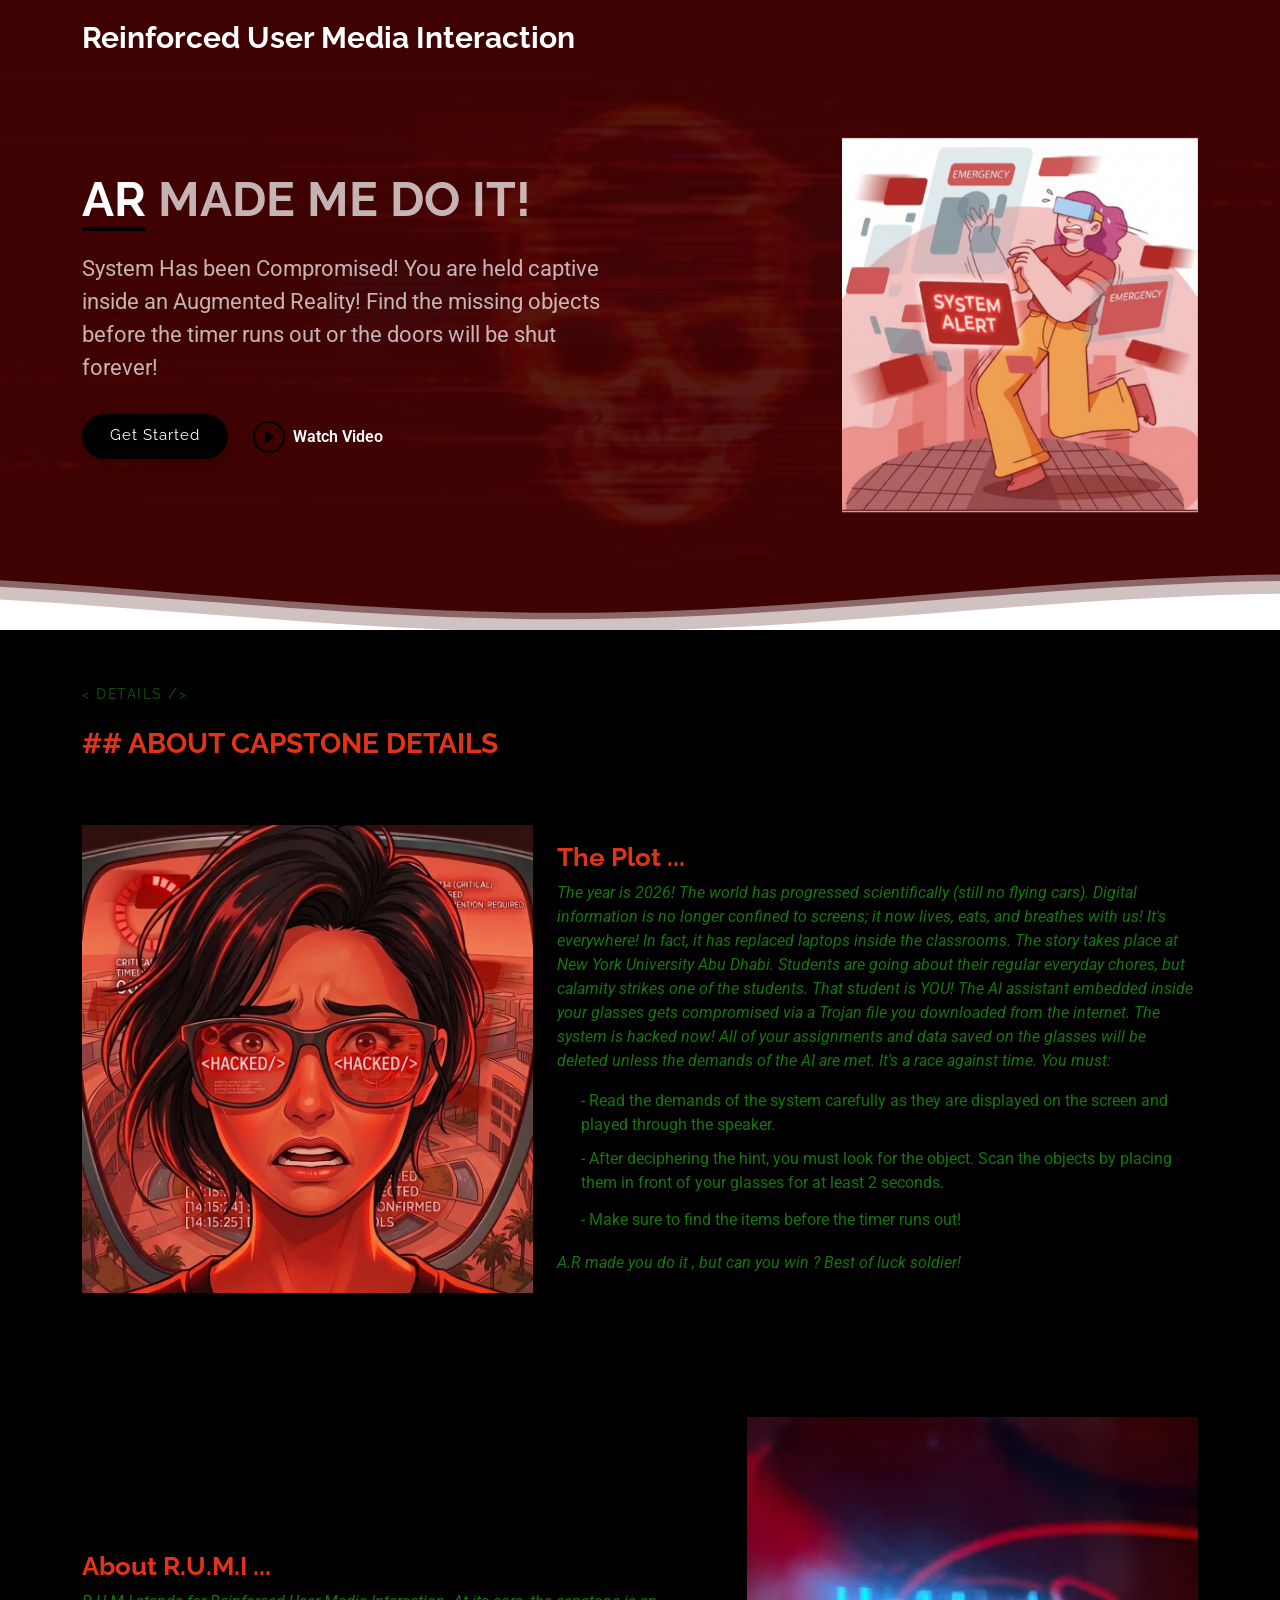
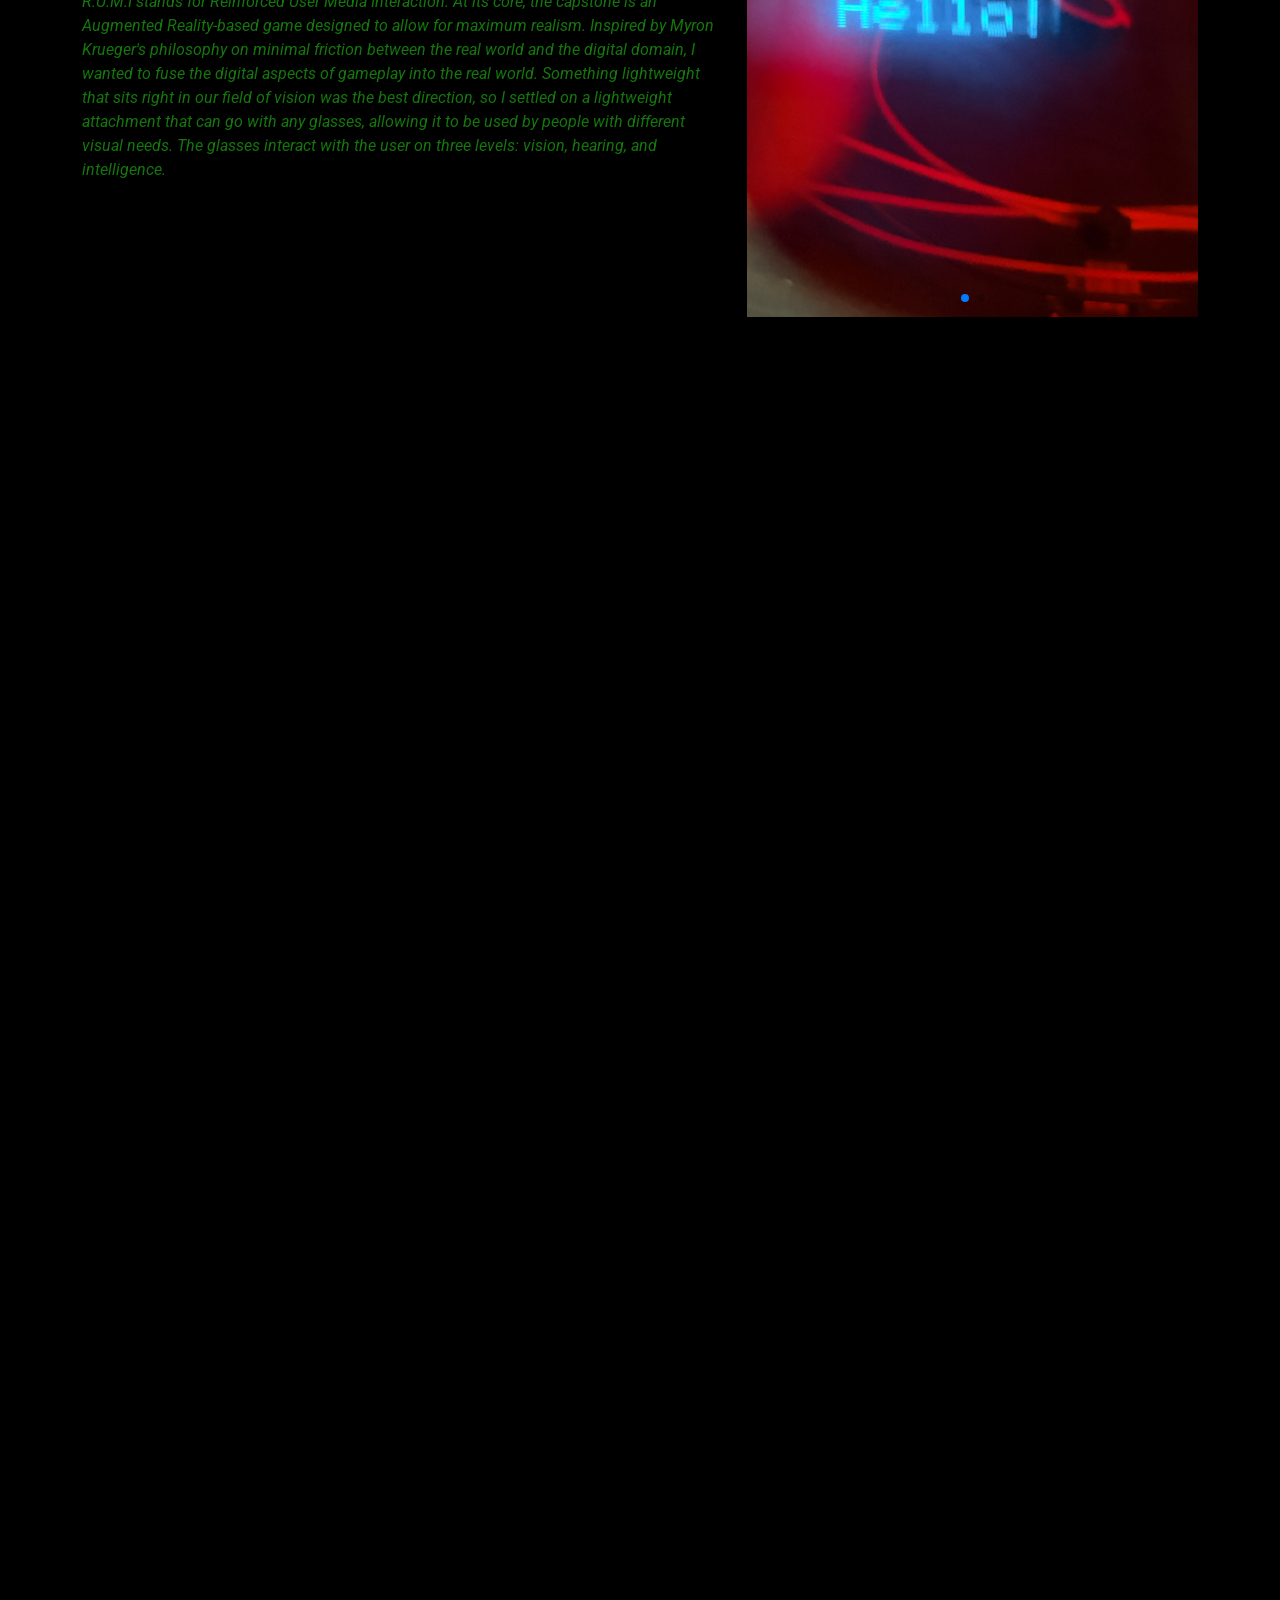
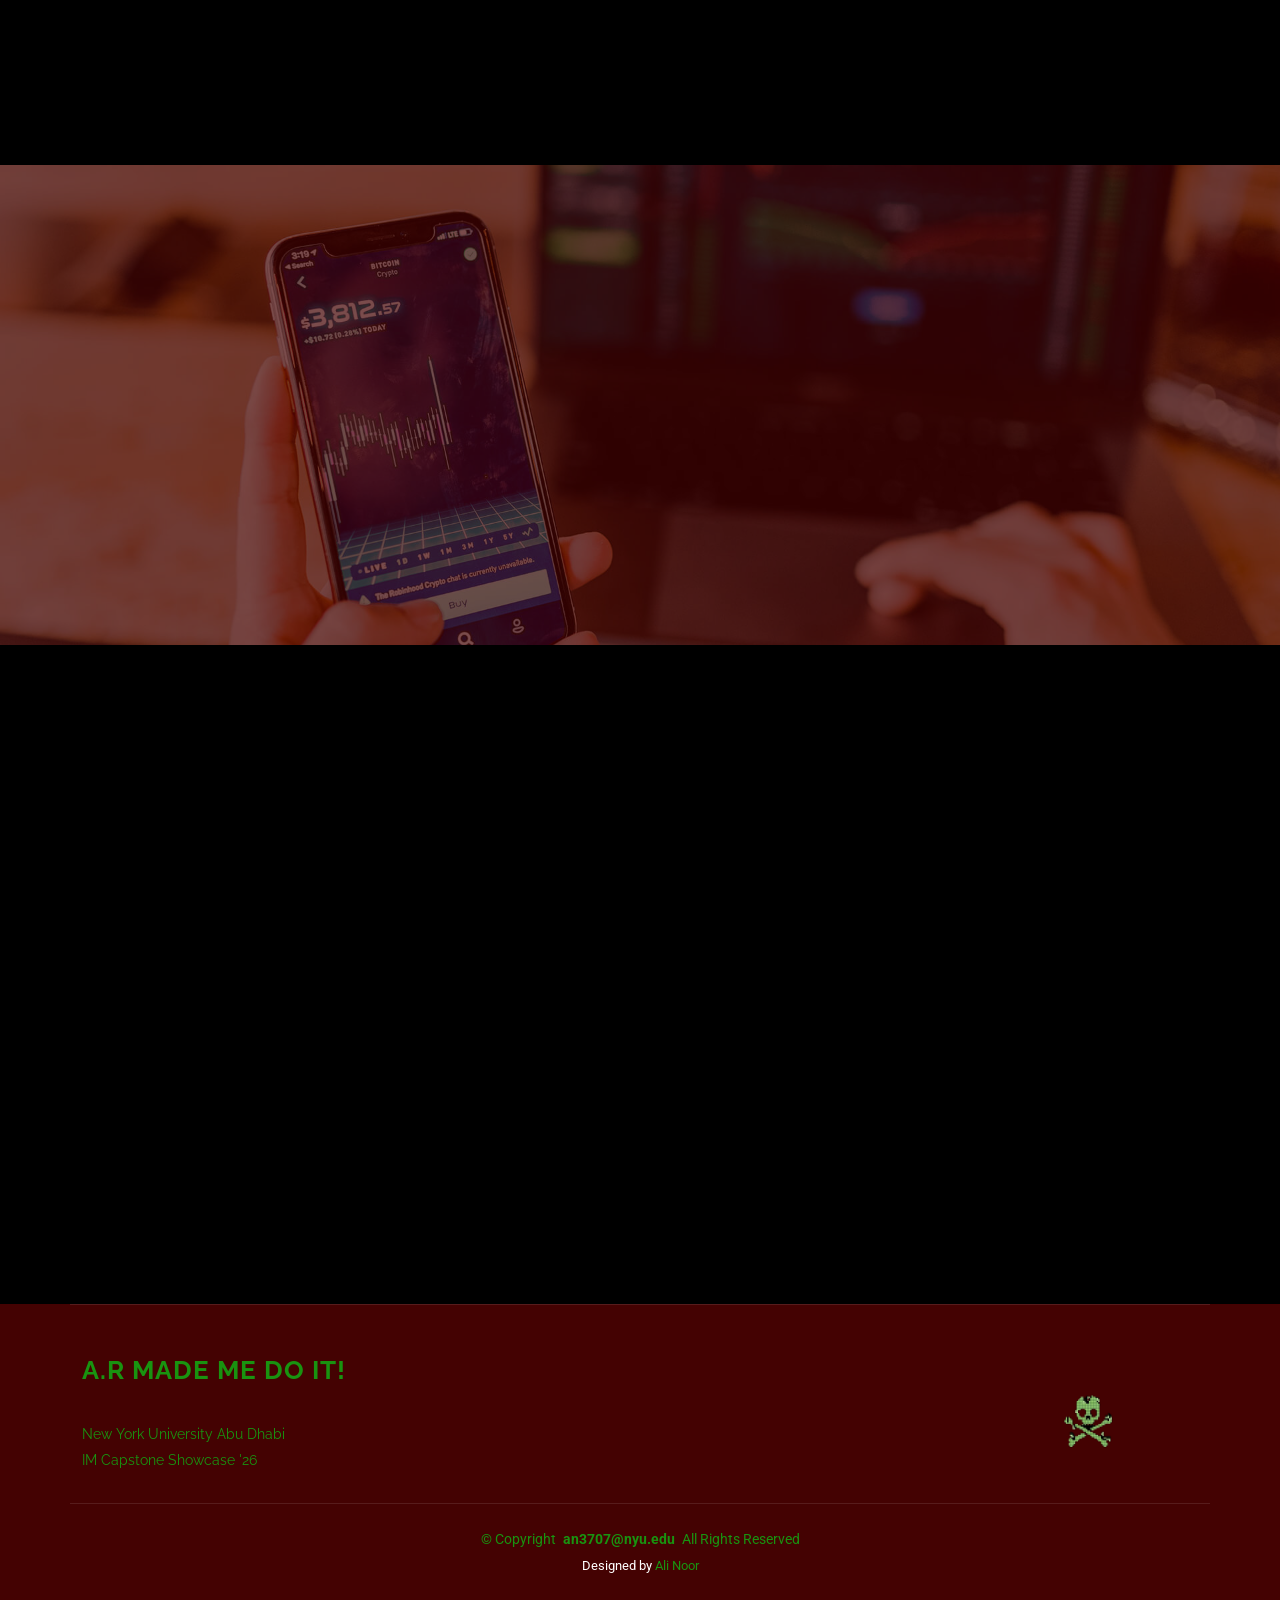
==== commit faf4fbc6: "finished" ====
--- a/index.html
+++ b/index.html
@@ -4,38 +4,27 @@
 <head>
   <meta charset="utf-8">
   <meta content="width=device-width, initial-scale=1.0" name="viewport">
-  <title>R.U.M.I</title>
+  <title>A.R MADE ME DO IT !</title>
   <meta name="description" content="">
   <meta name="keywords" content="">
 
-  <!-- Favicons -->
   <link href="assets/img/fourth1.jpg" rel="icon" type="image/png" sizes="32x32">
   <link href="assets/img/fourth1.jpg" rel="apple-touch-icon" sizes="180x180">
 
-  <!-- Fonts -->
   <link href="https://fonts.googleapis.com" rel="preconnect">
   <link href="https://fonts.gstatic.com" rel="preconnect" crossorigin>
   <link
     href="https://fonts.googleapis.com/css2?family=Roboto:ital,wght@0,100;0,300;0,400;0,500;0,700;0,900;1,100;1,300;1,400;1,500;1,700;1,900&family=Poppins:ital,wght@0,100;0,200;0,300;0,400;0,500;0,600;0,700;0,800;0,900;1,100;1,200;1,300;1,400;1,500;1,600;1,700;1,800;1,900&family=Raleway:ital,wght@0,100;0,200;0,300;0,400;0,500;0,600;0,700;0,800;0,900;1,100;1,200;1,300;1,400;1,500;1,600;1,700;1,800;1,900&display=swap"
     rel="stylesheet">
 
-  <!-- Vendor CSS Files -->
   <link href="assets/vendor/bootstrap/css/bootstrap.min.css" rel="stylesheet">
   <link href="assets/vendor/bootstrap-icons/bootstrap-icons.css" rel="stylesheet">
   <link href="assets/vendor/aos/aos.css" rel="stylesheet">
   <link href="assets/vendor/glightbox/css/glightbox.min.css" rel="stylesheet">
   <link href="assets/vendor/swiper/swiper-bundle.min.css" rel="stylesheet">
 
-  <!-- Main CSS File -->
   <link href="assets/css/main.css" rel="stylesheet">
 
-  <!-- =======================================================
-  * Template Name: Bootslander
-  * Template URL: https://bootstrapmade.com/bootslander-free-bootstrap-landing-page-template/
-  * Updated: Aug 07 2024 with Bootstrap v5.3.3
-  * Author: BootstrapMade.com
-  * License: https://bootstrapmade.com/license/
-  ======================================================== -->
 </head>
 
 <body class="index-page">
@@ -44,39 +33,10 @@
     <div class="container-fluid container-xl position-relative d-flex align-items-center justify-content-between">
 
       <a href="index.html" class="logo d-flex align-items-center">
-        <!-- Uncomment the line below if you also wish to use an image logo -->
-        <!-- <img src="assets/img/logo.png" alt=""> -->
         <h1 class="sitename">Reinforced User Media Interaction </h1>
       </a>
 
       <nav id="navmenu" class="navmenu">
-        <!-- <ul>
-          <li><a href="#hero" class="active">Home</a></li>
-          <li><a href="#about">About</a></li>
-          <li><a href="#features">Features</a></li>
-          <li><a href="#gallery">Gallery</a></li>
-          <li><a href="#team">Team</a></li>
-          <li><a href="#pricing">Pricing</a></li>
-          <li class="dropdown"><a href="#"><span>Dropdown</span> <i class="bi bi-chevron-down toggle-dropdown"></i></a>
-            <ul>
-              <li><a href="#">Dropdown 1</a></li>
-              <li class="dropdown"><a href="#"><span>Deep Dropdown</span> <i
-                    class="bi bi-chevron-down toggle-dropdown"></i></a>
-                <ul>
-                  <li><a href="#">Deep Dropdown 1</a></li>
-                  <li><a href="#">Deep Dropdown 2</a></li>
-                  <li><a href="#">Deep Dropdown 3</a></li>
-                  <li><a href="#">Deep Dropdown 4</a></li>
-                  <li><a href="#">Deep Dropdown 5</a></li>
-                </ul>
-              </li>
-              <li><a href="#">Dropdown 2</a></li>
-              <li><a href="#">Dropdown 3</a></li>
-              <li><a href="#">Dropdown 4</a></li>
-            </ul>
-          </li>
-          <li><a href="#contact">Contact</a></li>
-        </ul> -->
         <i class="mobile-nav-toggle d-xl-none bi bi-list"></i>
       </nav>
 
@@ -85,7 +45,6 @@
 
   <main class="main">
 
-    <!-- Hero Section -->
     <section id="hero" class="hero section dark-background">
       <img src="assets/img/third.png" alt="" class="hero-bg">
 
@@ -100,8 +59,8 @@
             <p>System Has been Compromised! You are held captive inside an Augmented Reality! Find the missing objects
               before the timer runs out or the doors will be shut forever! </p>
             <div class="d-flex">
-              <a href="#about" class="btn-get-started">Get Started</a>
-              <a href="" class="glightbox btn-watch-video d-flex align-items-center"><i
+              <a href="#details" class="btn-get-started">Get Started</a>
+              <a href="https://youtu.be/2gSODmGBZIM" class="glightbox btn-watch-video d-flex align-items-center"><i
                   class="bi bi-play-circle"></i><span>Watch
                   Video</span></a>
             </div>
@@ -126,212 +85,7 @@
         </g>
       </svg>
 
-    </section><!-- /Hero Section -->
-
-    <!-- About Section -->
-    <!-- <section id="about" class="about section">
-
-      <div class="container" data-aos="fade-up" data-aos-delay="100">
-        <div class="row align-items-xl-center gy-5">
-
-          <div class="col-xl-5 content">
-            <h3>About Us</h3>
-            <h2>Ducimus rerum libero reprehenderit cumque</h2>
-            <p>Ipsa sint sit. Quis ducimus tempore dolores impedit et dolor cumque alias maxime. Enim reiciendis minus
-              et rerum hic non. Dicta quas cum quia maiores iure. Quidem nulla qui assumenda incidunt voluptatem tempora
-              deleniti soluta.</p>
-            <a href="#" class="read-more"><span>Read More</span><i class="bi bi-arrow-right"></i></a>
-          </div>
-
-          <div class="col-xl-7">
-            <div class="row gy-4 icon-boxes">
-
-              <div class="col-md-6" data-aos="fade-up" data-aos-delay="200">
-                <div class="icon-box">
-                  <i class="bi bi-buildings"></i>
-                  <h3>Eius provident</h3>
-                  <p>Magni repellendus vel ullam hic officia accusantium ipsa dolor omnis dolor voluptatem</p>
-                </div>
-              </div>
-
-    <div class="col-md-6" data-aos="fade-up" data-aos-delay="300">
-      <div class="icon-box">
-        <i class="bi bi-clipboard-pulse"></i>
-        <h3>Rerum aperiam</h3>
-        <p>Autem saepe animi et aut aspernatur culpa facere. Rerum saepe rerum voluptates quia</p>
-      </div>
-    </div> 
-
-    <div class="col-md-6" data-aos="fade-up" data-aos-delay="400">
-      <div class="icon-box">
-        <i class="bi bi-command"></i>
-        <h3>Veniam omnis</h3>
-        <p>Omnis perferendis molestias culpa sed. Recusandae quas possimus. Quod consequatur corrupti</p>
-      </div>
-    </div> 
-
-    <div class="col-md-6" data-aos="fade-up" data-aos-delay="500">
-      <div class="icon-box">
-        <i class="bi bi-graph-up-arrow"></i>
-        <h3>Delares sapiente</h3>
-        <p>Sint et dolor voluptas minus possimus nostrum. Reiciendis commodi eligendi omnis quideme lorenda
-        </p>
-      </div>
-    </div> 
-
-    </div>
-    </div>
-
-    </div>
-    </div>
-
-    </section>-->
-
-    <!-- Features Section -->
-    <!-- <section id="features" class="features section">
-
-      <div class="container">
-
-        <div class="row gy-4">
-
-          <div class="col-lg-3 col-md-4" data-aos="fade-up" data-aos-delay="100">
-            <div class="features-item">
-              <i class="bi bi-eye" style="color: #ffbb2c;"></i>
-              <h3><a href="" class="stretched-link">Lorem Ipsum</a></h3>
-            </div>
-          </div>
-
-          <div class="col-lg-3 col-md-4" data-aos="fade-up" data-aos-delay="200">
-            <div class="features-item">
-              <i class="bi bi-infinity" style="color: #5578ff;"></i>
-              <h3><a href="" class="stretched-link">Dolor Sitema</a></h3>
-            </div>
-          </div>
-
-          <div class="col-lg-3 col-md-4" data-aos="fade-up" data-aos-delay="300">
-            <div class="features-item">
-              <i class="bi bi-mortarboard" style="color: #e80368;"></i>
-              <h3><a href="" class="stretched-link">Sed perspiciatis</a></h3>
-            </div>
-          </div>
-
-          <div class="col-lg-3 col-md-4" data-aos="fade-up" data-aos-delay="400">
-            <div class="features-item">
-              <i class="bi bi-nut" style="color: #e361ff;"></i>
-              <h3><a href="" class="stretched-link">Magni Dolores</a></h3>
-            </div>
-          </div>
-
-          <div class="col-lg-3 col-md-4" data-aos="fade-up" data-aos-delay="500">
-            <div class="features-item">
-              <i class="bi bi-shuffle" style="color: #47aeff;"></i>
-              <h3><a href="" class="stretched-link">Nemo Enim</a></h3>
-            </div>
-          </div>
-
-          <div class="col-lg-3 col-md-4" data-aos="fade-up" data-aos-delay="600">
-            <div class="features-item">
-              <i class="bi bi-star" style="color: #ffa76e;"></i>
-              <h3><a href="" class="stretched-link">Eiusmod Tempor</a></h3>
-            </div>
-          </div>
-
-          <div class="col-lg-3 col-md-4" data-aos="fade-up" data-aos-delay="700">
-            <div class="features-item">
-              <i class="bi bi-x-diamond" style="color: #11dbcf;"></i>
-              <h3><a href="" class="stretched-link">Midela Teren</a></h3>
-            </div>
-          </div>
-
-          <div class="col-lg-3 col-md-4" data-aos="fade-up" data-aos-delay="800">
-            <div class="features-item">
-              <i class="bi bi-camera-video" style="color: #4233ff;"></i>
-              <h3><a href="" class="stretched-link">Pira Neve</a></h3>
-            </div>
-          </div>
-
-          <div class="col-lg-3 col-md-4" data-aos="fade-up" data-aos-delay="900">
-            <div class="features-item">
-              <i class="bi bi-command" style="color: #b2904f;"></i>
-              <h3><a href="" class="stretched-link">Dirada Pack</a></h3>
-            </div>
-          </div>
-
-          <div class="col-lg-3 col-md-4" data-aos="fade-up" data-aos-delay="1000">
-            <div class="features-item">
-              <i class="bi bi-dribbble" style="color: #b20969;"></i>
-              <h3><a href="" class="stretched-link">Moton Ideal</a></h3>
-            </div>
-          </div>
-
-          <div class="col-lg-3 col-md-4" data-aos="fade-up" data-aos-delay="1100">
-            <div class="features-item">
-              <i class="bi bi-activity" style="color: #ff5828;"></i>
-              <h3><a href="" class="stretched-link">Verdo Park</a></h3>
-            </div>
-          </div>
-
-          <div class="col-lg-3 col-md-4" data-aos="fade-up" data-aos-delay="1200">
-            <div class="features-item">
-              <i class="bi bi-brightness-high" style="color: #29cc61;"></i>
-              <h3><a href="" class="stretched-link">Flavor Nivelanda</a></h3>
-            </div>
-          </div>
-
-        </div>
-
-      </div>
-
-    </section> -->
-
-    <!-- Stats Section -->
-    <!-- <section id="stats" class="stats section light-background">
-
-      <div class="container" data-aos="fade-up" data-aos-delay="100">
-
-        <div class="row gy-4">
-
-          <div class="col-lg-3 col-md-6 d-flex flex-column align-items-center">
-            <i class="bi bi-emoji-smile"></i>
-            <div class="stats-item">
-              <span data-purecounter-start="0" data-purecounter-end="232" data-purecounter-duration="1"
-                class="purecounter"></span>
-              <p>Happy Clients</p>
-            </div>
-          </div>
-
-          <div class="col-lg-3 col-md-6 d-flex flex-column align-items-center">
-            <i class="bi bi-journal-richtext"></i>
-            <div class="stats-item">
-              <span data-purecounter-start="0" data-purecounter-end="521" data-purecounter-duration="1"
-                class="purecounter"></span>
-              <p>Projects</p>
-            </div>
-          </div>
-
-          <div class="col-lg-3 col-md-6 d-flex flex-column align-items-center">
-            <i class="bi bi-headset"></i>
-            <div class="stats-item">
-              <span data-purecounter-start="0" data-purecounter-end="1463" data-purecounter-duration="1"
-                class="purecounter"></span>
-              <p>Hours Of Support</p>
-            </div>
-          </div>
-
-          <div class="col-lg-3 col-md-6 d-flex flex-column align-items-center">
-            <i class="bi bi-people"></i>
-            <div class="stats-item">
-              <span data-purecounter-start="0" data-purecounter-end="15" data-purecounter-duration="1"
-                class="purecounter"></span>
-              <p>Hard Workers</p>
-            </div>
-          </div>
-
-        </div>
-
-      </div>
-
-    </section> -->
+    </section>
 
     <!-- Details Section -->
     <section id="details" class="details section">
@@ -349,79 +103,110 @@
 
         <div class="row gy-4 align-items-center features-item">
           <div class="col-md-5 d-flex align-items-center" data-aos="zoom-out" data-aos-delay="100">
-            <img src="assets/img/details-1.png" class="img-fluid" alt="">
+            <img src="assets/img/details/img-0.png" class="img-fluid" alt="">
           </div>
           <div class="col-md-7" data-aos="fade-up" data-aos-delay="100">
-            <h3>Voluptatem dignissimos provident quasi corporis voluptates sit assumenda.</h3>
+            <h3>The Plot ...</h3>
             <p class="fst-italic">
-              Lorem ipsum dolor sit amet, consectetur adipiscing elit, sed do eiusmod tempor incididunt ut labore et
-              dolore
-              magna aliqua.
+              The year is 2026! The world has progressed scientifically (still no flying cars). Digital information is
+              no longer confined to screens; it now lives, eats, and breathes with us! It's everywhere! In fact, it has
+              replaced laptops inside the classrooms. The story takes place at New York University Abu Dhabi. Students
+              are going about their regular everyday chores, but calamity strikes one of the students. That student is
+              YOU! The AI assistant embedded inside your glasses gets compromised via a Trojan file you downloaded from
+              the internet. The system is hacked now! All of your assignments and data saved on the glasses will be
+              deleted unless the demands of the AI are met. It's a race against time. You must:
             </p>
             <ul>
-              <li><i class="bi bi-check"></i><span> Ullamco laboris nisi ut aliquip ex ea commodo consequat.</span></li>
-              <li><i class="bi bi-check"></i> <span>Duis aute irure dolor in reprehenderit in voluptate velit.</span>
+              <li><i class="bi bi-check"></i><span> - Read the demands of the system carefully as they are displayed on
+                  the screen and played through the speaker.</span></li>
+              <li><i class="bi bi-check"></i> <span> - After deciphering the hint, you must look for the object. Scan
+                  the objects by placing them in front of your glasses for at least 2 seconds.</span>
               </li>
-              <li><i class="bi bi-check"></i> <span>Ullam est qui quos consequatur eos accusamus.</span></li>
+              <li><i class="bi bi-check"></i> <span> - Make sure to find the items before the timer runs out!</span>
+              </li>
             </ul>
+            <p class="fst-italic">
+              A.R made you do it , but can you win ? Best of luck soldier!
+            </p>
           </div>
         </div><!-- Features Item -->
 
         <div class="row gy-4 align-items-center features-item">
-          <div class="col-md-5 order-1 order-md-2 d-flex align-items-center" data-aos="zoom-out" data-aos-delay="200">
-            <img src="assets/img/details-2.png" class="img-fluid" alt="">
-          </div>
           <div class="col-md-7 order-2 order-md-1" data-aos="fade-up" data-aos-delay="200">
-            <h3>Corporis temporibus maiores provident</h3>
+            <h3>About R.U.M.I ...</h3>
             <p class="fst-italic">
-              Lorem ipsum dolor sit amet, consectetur adipiscing elit, sed do eiusmod tempor incididunt ut labore et
-              dolore
-              magna aliqua.
+              R.U.M.I stands for Reinforced User Media Interaction. At its core, the capstone is an Augmented
+              Reality-based game designed to allow for maximum realism. Inspired by Myron Krueger's philosophy on
+              minimal friction between the real world and the digital domain, I wanted to fuse the digital aspects of
+              gameplay into the real world. Something lightweight that sits right in our field of vision was the best
+              direction, so I settled on a lightweight attachment that can go with any glasses, allowing it to be used
+              by people with different visual needs. The glasses interact with the user on three levels: vision,
+              hearing, and intelligence.
             </p>
-            <p>
-              Ullamco laboris nisi ut aliquip ex ea commodo consequat. Duis aute irure dolor in reprehenderit in
-              voluptate
-              velit esse cillum dolore eu fugiat nulla pariatur. Excepteur sint occaecat cupidatat non proident, sunt in
-              culpa qui officia deserunt mollit anim id est laborum
-            </p>
+          </div>
+          <div class="col-md-5 order-1 order-md-2" data-aos="zoom-out" data-aos-delay="200">
+            <div class="swiper init-swiper" style="height: 500px;">
+              <script type="application/json" class="swiper-config">
+                {
+                  "loop": true,
+                  "speed": 800,
+                  "autoplay": {
+                    "delay": 3000,
+                    "disableOnInteraction": false
+                  },
+                  "pagination": {
+                    "el": ".rumi-pagination",
+                    "type": "bullets",
+                    "clickable": true
+                  }
+                }
+              </script>
+              <div class="swiper-wrapper">
+                <div class="swiper-slide">
+                  <img src="assets/img/details/img_1.JPG" class="img-fluid"
+                    style="width: 100%; height: 100%; object-fit: cover;" alt="">
+                </div>
+                <div class="swiper-slide">
+                  <img src="assets/img/details/ img11.png" class="img-fluid"
+                    style="width: 100%; height: 100%; object-fit: cover;" alt="">
+                </div>
+              </div>
+              <div class="swiper-pagination rumi-pagination"></div>
+            </div>
           </div>
         </div><!-- Features Item -->
 
         <div class="row gy-4 align-items-center features-item">
           <div class="col-md-5 d-flex align-items-center" data-aos="zoom-out">
-            <img src="assets/img/details-3.png" class="img-fluid" alt="">
+            <img src="assets/img/details/img-2.png" class="img-fluid" alt="">
           </div>
           <div class="col-md-7" data-aos="fade-up">
-            <h3>Sunt consequatur ad ut est nulla consectetur reiciendis animi voluptas</h3>
-            <p>Cupiditate placeat cupiditate placeat est ipsam culpa. Delectus quia minima quod. Sunt saepe odit aut
-              quia voluptatem hic voluptas dolor doloremque.</p>
+            <h3>Open Source Design ...</h3>
+            <p>Initially, while working on this capstone, I was frequently asked what sets these glasses apart from
+              existing technology. Currently, no consumer glasses facilitate custom AR-based gameplay; for example, Meta
+              Ray-Ban and Even Realities’ G1 do not allow users to run their own applications. Therefore, it was
+              imperative to build a solution from scratch. Developed over two semesters, these glasses were built upon
+              the following key pillars:</p>
             <ul>
-              <li><i class="bi bi-check"></i> <span>Ullamco laboris nisi ut aliquip ex ea commodo consequat.</span></li>
-              <li><i class="bi bi-check"></i><span> Duis aute irure dolor in reprehenderit in voluptate velit.</span>
+              <li><i class="bi bi-check"></i> <span> - By projecting the display into the user’s eye at an infinite
+                  focus point, the image remains crystal clear—even when the distance from the lens to the eye is less
+                  than a millimeter. This was made possible through mathematically precise optical calculations.</span>
               </li>
-              <li><i class="bi bi-check"></i> <span>Facilis ut et voluptatem aperiam. Autem soluta ad fugiat</span>.
+              <li><i class="bi bi-check"></i><span> - The custom circuitry and microcontrollers, embedded perfectly
+                  within the attachment's frame, power the entire project. This system facilitates real-time object
+                  detection and controls peripherals including the camera, a 1-watt speaker, and the heads-up
+                  display.</span>
+              </li>
+              <li><i class="bi bi-check"></i> <span> - These glasses are made by and for hackers and hobbyists. The code
+                  is hosted on <a href="https://github.com/alinoorisnerd/capstone_code" target="_blank">GitHub</a> and
+                  the CAD files are available
+                  on <a
+                    href="https://cad.onshape.com/documents/e286c5c5f8974d0a02d70df3/w/3ac4ad9d8b56ef0f740f92a0/e/5562e918ad6bcb4864a2aeb1?renderMode=0&uiState=69e7adc665a29cda615246e2"
+                    target="_blank">Onshape</a>. Since mainstream AR glasses restrict
+                  custom development, R.U.M.I. provides the community with the opportunity to contribute and develop
+                  their own versions of the hardware.</span>.
               </li>
             </ul>
-          </div>
-        </div><!-- Features Item -->
-
-        <div class="row gy-4 align-items-center features-item">
-          <div class="col-md-5 order-1 order-md-2 d-flex align-items-center" data-aos="zoom-out">
-            <img src="assets/img/details-4.png" class="img-fluid" alt="">
-          </div>
-          <div class="col-md-7 order-2 order-md-1" data-aos="fade-up">
-            <h3>Quas et necessitatibus eaque impedit ipsum animi consequatur incidunt in</h3>
-            <p class="fst-italic">
-              Lorem ipsum dolor sit amet, consectetur adipiscing elit, sed do eiusmod tempor incididunt ut labore et
-              dolore
-              magna aliqua.
-            </p>
-            <p>
-              Ullamco laboris nisi ut aliquip ex ea commodo consequat. Duis aute irure dolor in reprehenderit in
-              voluptate
-              velit esse cillum dolore eu fugiat nulla pariatur. Excepteur sint occaecat cupidatat non proident, sunt in
-              culpa qui officia deserunt mollit anim id est laborum
-            </p>
           </div>
         </div><!-- Features Item -->
 
@@ -448,64 +233,64 @@
 
           <div class="col-lg-3 col-md-4">
             <div class="gallery-item">
-              <a href="assets/img/gallery/gallery-1.jpg" class="glightbox" data-gallery="images-gallery">
-                <img src="assets/img/gallery/gallery-1.jpg" alt="" class="img-fluid">
-              </a>
-            </div>
-          </div><!-- End Gallery Item -->
-
-          <div class="col-lg-3 col-md-4">
-            <div class="gallery-item">
-              <a href="assets/img/gallery/gallery-2.jpg" class="glightbox" data-gallery="images-gallery">
-                <img src="assets/img/gallery/gallery-2.jpg" alt="" class="img-fluid">
-              </a>
-            </div>
-          </div><!-- End Gallery Item -->
-
-          <div class="col-lg-3 col-md-4">
-            <div class="gallery-item">
-              <a href="assets/img/gallery/gallery-3.jpg" class="glightbox" data-gallery="images-gallery">
-                <img src="assets/img/gallery/gallery-3.jpg" alt="" class="img-fluid">
-              </a>
-            </div>
-          </div><!-- End Gallery Item -->
-
-          <div class="col-lg-3 col-md-4">
-            <div class="gallery-item">
-              <a href="assets/img/gallery/gallery-4.jpg" class="glightbox" data-gallery="images-gallery">
-                <img src="assets/img/gallery/gallery-4.jpg" alt="" class="img-fluid">
-              </a>
-            </div>
-          </div><!-- End Gallery Item -->
-
-          <div class="col-lg-3 col-md-4">
-            <div class="gallery-item">
-              <a href="assets/img/gallery/gallery-5.jpg" class="glightbox" data-gallery="images-gallery">
-                <img src="assets/img/gallery/gallery-5.jpg" alt="" class="img-fluid">
-              </a>
-            </div>
-          </div><!-- End Gallery Item -->
-
-          <div class="col-lg-3 col-md-4">
-            <div class="gallery-item">
-              <a href="assets/img/gallery/gallery-6.jpg" class="glightbox" data-gallery="images-gallery">
-                <img src="assets/img/gallery/gallery-6.jpg" alt="" class="img-fluid">
-              </a>
-            </div>
-          </div><!-- End Gallery Item -->
-
-          <div class="col-lg-3 col-md-4">
-            <div class="gallery-item">
-              <a href="assets/img/gallery/gallery-7.jpg" class="glightbox" data-gallery="images-gallery">
-                <img src="assets/img/gallery/gallery-7.jpg" alt="" class="img-fluid">
-              </a>
-            </div>
-          </div><!-- End Gallery Item -->
-
-          <div class="col-lg-3 col-md-4">
-            <div class="gallery-item">
-              <a href="assets/img/gallery/gallery-8.jpg" class="glightbox" data-gallery="images-gallery">
-                <img src="assets/img/gallery/gallery-8.jpg" alt="" class="img-fluid">
+              <a href="assets/img/gallery/gallery-1.png" class="glightbox" data-gallery="images-gallery">
+                <img src="assets/img/gallery/gallery-1.png" alt="" class="img-fluid">
+              </a>
+            </div>
+          </div><!-- End Gallery Item -->
+
+          <div class="col-lg-3 col-md-4">
+            <div class="gallery-item">
+              <a href="assets/img/gallery/gallery-2.png" class="glightbox" data-gallery="images-gallery">
+                <img src="assets/img/gallery/gallery-2.png" alt="" class="img-fluid">
+              </a>
+            </div>
+          </div><!-- End Gallery Item -->
+
+          <div class="col-lg-3 col-md-4">
+            <div class="gallery-item">
+              <a href="assets/img/gallery/gallery-3.png" class="glightbox" data-gallery="images-gallery">
+                <img src="assets/img/gallery/gallery-3.png" alt="" class="img-fluid">
+              </a>
+            </div>
+          </div><!-- End Gallery Item -->
+
+          <div class="col-lg-3 col-md-4">
+            <div class="gallery-item">
+              <a href="assets/img/gallery/gallery-4.png" class="glightbox" data-gallery="images-gallery">
+                <img src="assets/img/gallery/gallery-4.png" alt="" class="img-fluid">
+              </a>
+            </div>
+          </div><!-- End Gallery Item -->
+
+          <div class="col-lg-3 col-md-4">
+            <div class="gallery-item">
+              <a href="assets/img/gallery/gallery-5.png" class="glightbox" data-gallery="images-gallery">
+                <img src="assets/img/gallery/gallery-5.png" alt="" class="img-fluid">
+              </a>
+            </div>
+          </div><!-- End Gallery Item -->
+
+          <div class="col-lg-3 col-md-4">
+            <div class="gallery-item">
+              <a href="assets/img/gallery/gallery-6.png" class="glightbox" data-gallery="images-gallery">
+                <img src="assets/img/gallery/gallery-6.png" alt="" class="img-fluid">
+              </a>
+            </div>
+          </div><!-- End Gallery Item -->
+
+          <div class="col-lg-3 col-md-4">
+            <div class="gallery-item">
+              <a href="assets/img/gallery/gallery-7.png" class="glightbox" data-gallery="images-gallery">
+                <img src="assets/img/gallery/gallery-7.png" alt="" class="img-fluid">
+              </a>
+            </div>
+          </div><!-- End Gallery Item -->
+
+          <div class="col-lg-3 col-md-4">
+            <div class="gallery-item">
+              <a href="assets/img/gallery/gallery-8.png" class="glightbox" data-gallery="images-gallery">
+                <img src="assets/img/gallery/gallery-8.png" alt="" class="img-fluid">
               </a>
             </div>
           </div><!-- End Gallery Item -->
@@ -544,16 +329,50 @@
             <div class="swiper-slide">
               <div class="testimonial-item">
                 <img src="assets/img/testimonials/testimonials-1.jpg" class="testimonial-img" alt="">
-                <h3>Saul Goodman</h3>
-                <h4>Ceo &amp; Founder</h4>
+                <h3>Neighbour 1</h3>
+
+                <div class="stars">
+                  <i class="bi bi-star-fill"></i><i class="bi bi-star-fill"></i><i class="bi bi-star-fill"></i><i
+                    class="bi bi-star-fill"></i>
+                </div>
+                <p>
+                  <i class="bi bi-quote quote-icon-left"></i>
+                  <span>Multiple Language support would have been nice !</span>
+                  <i class="bi bi-quote quote-icon-right"></i>
+                </p>
+              </div>
+            </div><!-- End testimonial item -->
+
+            <div class="swiper-slide">
+              <div class="testimonial-item">
+                <img src="assets/img/testimonials/testimonials-2.jpg" class="testimonial-img" alt="">
+                <h3>High School Teacher </h3>
                 <div class="stars">
                   <i class="bi bi-star-fill"></i><i class="bi bi-star-fill"></i><i class="bi bi-star-fill"></i><i
                     class="bi bi-star-fill"></i><i class="bi bi-star-fill"></i>
                 </div>
                 <p>
                   <i class="bi bi-quote quote-icon-left"></i>
-                  <span>Proin iaculis purus consequat sem cure digni ssim donec porttitora entum suscipit rhoncus.
-                    Accusantium quam, ultricies eget id, aliquam eget nibh et. Maecen aliquam, risus at semper.</span>
+                  <span>This is amazing, can you add ChatGPT ? The gameplay seems to be quite engaging!
+                    <i class="bi bi-quote quote-icon-right"></i>
+                </p>
+              </div>
+            </div><!-- End testimonial item -->
+
+            <div class="swiper-slide">
+              <div class="testimonial-item">
+                <img src="assets/img/testimonials/testimonials-3.jpg" class="testimonial-img" alt="">
+                <h3>Cousin</h3>
+                <div class="stars">
+                  <i class="bi bi-star-fill"></i><i class="bi bi-star-fill"></i><i class="bi bi-star-fill"></i><i
+                    class="bi bi-star-fill"></i>
+                </div>
+                <p>
+                  <i class="bi bi-quote quote-icon-left"></i>
+                  <span>The overall experience, especially the overlay is mind blowing !! It made me feel like Tony
+                    Stark! The weight of the attachment makes the frame of the glasses tilt towards sideways a bit,
+                    maybe add something to counter balance the weight?
+                  </span>
                   <i class="bi bi-quote quote-icon-right"></i>
                 </p>
               </div>
@@ -561,17 +380,16 @@
 
             <div class="swiper-slide">
               <div class="testimonial-item">
-                <img src="assets/img/testimonials/testimonials-2.jpg" class="testimonial-img" alt="">
-                <h3>Sara Wilsson</h3>
-                <h4>Designer</h4>
+                <img src="assets/img/testimonials/testimonials-4.jpg" class="testimonial-img" alt="">
+                <h3>Neighbour 2</h3>
                 <div class="stars">
                   <i class="bi bi-star-fill"></i><i class="bi bi-star-fill"></i><i class="bi bi-star-fill"></i><i
                     class="bi bi-star-fill"></i><i class="bi bi-star-fill"></i>
                 </div>
                 <p>
                   <i class="bi bi-quote quote-icon-left"></i>
-                  <span>Export tempor illum tamen malis malis eram quae irure esse labore quem cillum quid cillum eram
-                    malis quorum velit fore eram velit sunt aliqua noster fugiat irure amet legam anim culpa.</span>
+                  <span>A bit difficult to answer the hints! But this doesn't take away the points from such an amazing
+                    project! Way interesting than V.R!</span>
                   <i class="bi bi-quote quote-icon-right"></i>
                 </p>
               </div>
@@ -579,55 +397,16 @@
 
             <div class="swiper-slide">
               <div class="testimonial-item">
-                <img src="assets/img/testimonials/testimonials-3.jpg" class="testimonial-img" alt="">
-                <h3>Jena Karlis</h3>
-                <h4>Store Owner</h4>
+                <img src="assets/img/testimonials/testimonials-5.jpg" class="testimonial-img" alt="">
+                <h3>Gardner</h3>
                 <div class="stars">
                   <i class="bi bi-star-fill"></i><i class="bi bi-star-fill"></i><i class="bi bi-star-fill"></i><i
                     class="bi bi-star-fill"></i><i class="bi bi-star-fill"></i>
                 </div>
                 <p>
                   <i class="bi bi-quote quote-icon-left"></i>
-                  <span>Enim nisi quem export duis labore cillum quae magna enim sint quorum nulla quem veniam duis
-                    minim tempor labore quem eram duis noster aute amet eram fore quis sint minim.</span>
-                  <i class="bi bi-quote quote-icon-right"></i>
-                </p>
-              </div>
-            </div><!-- End testimonial item -->
-
-            <div class="swiper-slide">
-              <div class="testimonial-item">
-                <img src="assets/img/testimonials/testimonials-4.jpg" class="testimonial-img" alt="">
-                <h3>Matt Brandon</h3>
-                <h4>Freelancer</h4>
-                <div class="stars">
-                  <i class="bi bi-star-fill"></i><i class="bi bi-star-fill"></i><i class="bi bi-star-fill"></i><i
-                    class="bi bi-star-fill"></i><i class="bi bi-star-fill"></i>
-                </div>
-                <p>
-                  <i class="bi bi-quote quote-icon-left"></i>
-                  <span>Fugiat enim eram quae cillum dolore dolor amet nulla culpa multos export minim fugiat minim
-                    velit minim dolor enim duis veniam ipsum anim magna sunt elit fore quem dolore labore illum
-                    veniam.</span>
-                  <i class="bi bi-quote quote-icon-right"></i>
-                </p>
-              </div>
-            </div><!-- End testimonial item -->
-
-            <div class="swiper-slide">
-              <div class="testimonial-item">
-                <img src="assets/img/testimonials/testimonials-5.jpg" class="testimonial-img" alt="">
-                <h3>John Larson</h3>
-                <h4>Entrepreneur</h4>
-                <div class="stars">
-                  <i class="bi bi-star-fill"></i><i class="bi bi-star-fill"></i><i class="bi bi-star-fill"></i><i
-                    class="bi bi-star-fill"></i><i class="bi bi-star-fill"></i>
-                </div>
-                <p>
-                  <i class="bi bi-quote quote-icon-left"></i>
-                  <span>Quis quorum aliqua sint quem legam fore sunt eram irure aliqua veniam tempor noster veniam enim
-                    culpa labore duis sunt culpa nulla illum cillum fugiat legam esse veniam culpa fore nisi cillum
-                    quid.</span>
+                  <span>How did you make this ? Very different from the snake game I grew up playing. Is someone else
+                    looking at me through the camera? Can it see everything?</span>
                   <i class="bi bi-quote quote-icon-right"></i>
                 </p>
               </div>
@@ -682,148 +461,6 @@
 
     </section><!-- /Team Section -->
 
-    <!-- Pricing Section -->
-    <!-- <section id="pricing" class="pricing section">
-
-     
-      <div class="container section-title" data-aos="fade-up">
-        <h2>Pricing</h2>
-        <div><span>Check Our</span> <span class="description-title">Pricing</span></div>
-      </div>
-
-      <div class="container">
-
-        <div class="row gy-4">
-
-          <div class="col-lg-4" data-aos="zoom-in" data-aos-delay="100">
-            <div class="pricing-item">
-              <h3>Free Plan</h3>
-              <p class="description">Ullam mollitia quasi nobis soluta in voluptatum et sint palora dex strater</p>
-              <h4><sup>$</sup>0<span> / month</span></h4>
-              <a href="#" class="cta-btn">Start a free trial</a>
-              <p class="text-center small">No credit card required</p>
-              <ul>
-                <li><i class="bi bi-check"></i> <span>Quam adipiscing vitae proin</span></li>
-                <li><i class="bi bi-check"></i> <span>Nec feugiat nisl pretium</span></li>
-                <li><i class="bi bi-check"></i> <span>Nulla at volutpat diam uteera</span></li>
-                <li class="na"><i class="bi bi-x"></i> <span>Pharetra massa massa ultricies</span></li>
-                <li class="na"><i class="bi bi-x"></i> <span>Massa ultricies mi quis hendrerit</span></li>
-                <li class="na"><i class="bi bi-x"></i> <span>Voluptate id voluptas qui sed aperiam rerum</span></li>
-                <li class="na"><i class="bi bi-x"></i> <span>Iure nihil dolores recusandae odit voluptatibus</span></li>
-              </ul>
-            </div>
-          </div>
-
-          <div class="col-lg-4" data-aos="zoom-in" data-aos-delay="200">
-            <div class="pricing-item featured">
-              <p class="popular">Popular</p>
-              <h3>Business Plan</h3>
-              <p class="description">Ullam mollitia quasi nobis soluta in voluptatum et sint palora dex strater</p>
-              <h4><sup>$</sup>29<span> / month</span></h4>
-              <a href="#" class="cta-btn">Start a free trial</a>
-              <p class="text-center small">No credit card required</p>
-              <ul>
-                <li><i class="bi bi-check"></i> <span>Quam adipiscing vitae proin</span></li>
-                <li><i class="bi bi-check"></i> <span>Nec feugiat nisl pretium</span></li>
-                <li><i class="bi bi-check"></i> <span>Nulla at volutpat diam uteera</span></li>
-                <li><i class="bi bi-check"></i> <span>Pharetra massa massa ultricies</span></li>
-                <li><i class="bi bi-check"></i> <span>Massa ultricies mi quis hendrerit</span></li>
-                <li><i class="bi bi-check"></i> <span>Voluptate id voluptas qui sed aperiam rerum</span></li>
-                <li class="na"><i class="bi bi-x"></i> <span>Iure nihil dolores recusandae odit voluptatibus</span></li>
-              </ul>
-            </div>
-          </div>
-
-          <div class="col-lg-4" data-aos="zoom-in" data-aos-delay="300">
-            <div class="pricing-item">
-              <h3>Developer Plan</h3>
-              <p class="description">Ullam mollitia quasi nobis soluta in voluptatum et sint palora dex strater</p>
-              <h4><sup>$</sup>49<span> / month</span></h4>
-              <a href="#" class="cta-btn">Start a free trial</a>
-              <p class="text-center small">No credit card required</p>
-              <ul>
-                <li><i class="bi bi-check"></i> <span>Quam adipiscing vitae proin</span></li>
-                <li><i class="bi bi-check"></i> <span>Nec feugiat nisl pretium</span></li>
-                <li><i class="bi bi-check"></i> <span>Nulla at volutpat diam uteera</span></li>
-                <li><i class="bi bi-check"></i> <span>Pharetra massa massa ultricies</span></li>
-                <li><i class="bi bi-check"></i> <span>Massa ultricies mi quis hendrerit</span></li>
-                <li><i class="bi bi-check"></i> <span>Voluptate id voluptas qui sed aperiam rerum</span></li>
-                <li><i class="bi bi-check"></i> <span>Iure nihil dolores recusandae odit voluptatibus</span></li>
-              </ul>
-            </div>
-          </div>
-
-        </div>
-
-      </div>
-
-    </section>/Pricing Section -->
-
-    <!-- Faq Section -->
-    <!-- <section id="faq" class="faq section light-background">
-
-      <div class="container-fluid">
-
-        <div class="row gy-4">
-
-          <div class="col-lg-7 d-flex flex-column justify-content-center order-2 order-lg-1">
-
-            <div class="content px-xl-5" data-aos="fade-up" data-aos-delay="100">
-              <h3><span>Frequently Asked </span><strong>Questions</strong></h3>
-              <p>
-                Lorem ipsum dolor sit amet, consectetur adipiscing elit, sed do eiusmod tempor incididunt ut labore et
-                dolore magna aliqua. Duis aute irure dolor in reprehenderit
-              </p>
-            </div>
-
-            <div class="faq-container px-xl-5" data-aos="fade-up" data-aos-delay="200">
-
-              <div class="faq-item faq-active">
-                <i class="faq-icon bi bi-question-circle"></i>
-                <h3>Non consectetur a erat nam at lectus urna duis?</h3>
-                <div class="faq-content">
-                  <p>Feugiat pretium nibh ipsum consequat. Tempus iaculis urna id volutpat lacus laoreet non curabitur
-                    gravida. Venenatis lectus magna fringilla urna porttitor rhoncus dolor purus non.</p>
-                </div>
-                <i class="faq-toggle bi bi-chevron-right"></i>
-              </div>
-
-              <div class="faq-item">
-                <i class="faq-icon bi bi-question-circle"></i>
-                <h3>Feugiat scelerisque varius morbi enim nunc faucibus a pellentesque?</h3>
-                <div class="faq-content">
-                  <p>Dolor sit amet consectetur adipiscing elit pellentesque habitant morbi. Id interdum velit laoreet
-                    id donec ultrices. Fringilla phasellus faucibus scelerisque eleifend donec pretium. Est pellentesque
-                    elit ullamcorper dignissim. Mauris ultrices eros in cursus turpis massa tincidunt dui.</p>
-                </div>
-                <i class="faq-toggle bi bi-chevron-right"></i>
-              </div>
-
-              <div class="faq-item">
-                <i class="faq-icon bi bi-question-circle"></i>
-                <h3>Dolor sit amet consectetur adipiscing elit pellentesque?</h3>
-                <div class="faq-content">
-                  <p>Eleifend mi in nulla posuere sollicitudin aliquam ultrices sagittis orci. Faucibus pulvinar
-                    elementum integer enim. Sem nulla pharetra diam sit amet nisl suscipit. Rutrum tellus pellentesque
-                    eu tincidunt. Lectus urna duis convallis convallis tellus. Urna molestie at elementum eu facilisis
-                    sed odio morbi quis</p>
-                </div>
-                <i class="faq-toggle bi bi-chevron-right"></i>
-              </div>
-
-            </div>
-
-          </div>
-
-          <div class="col-lg-5 order-1 order-lg-2">
-            <img src="assets/img/faq.jpg" class="img-fluid" alt="" data-aos="zoom-in" data-aos-delay="100">
-          </div>
-        </div>
-
-      </div>
-
-    </section> -->
-
   </main>
 
   <footer id="footer" class="footer dark-background">
@@ -851,10 +488,7 @@
         <span>All Rights Reserved</span>
       </p>
       <div class="credits">
-        <!-- All the links in the footer should remain intact. -->
-        <!-- You can delete the links only if you've purchased the pro version. -->
-        <!-- Licensing information: https://bootstrapmade.com/license/ -->
-        <!-- Purchase the pro version with working PHP/AJAX contact form: [buy-url] -->
+
         Designed by <a href="" style="color: #199310;">Ali Noor</a>
       </div>
     </div>
--- a/assets/css/main.css
+++ b/assets/css/main.css
@@ -67,13 +67,13 @@
 }
 
 a {
-  color: var(--accent-color);
+  color: #ff0000;
   text-decoration: none;
   transition: 0.3s;
 }
 
 a:hover {
-  color: color-mix(in srgb, var(--accent-color), transparent 25%);
+  color: #cc0000;
   text-decoration: none;
 }
 
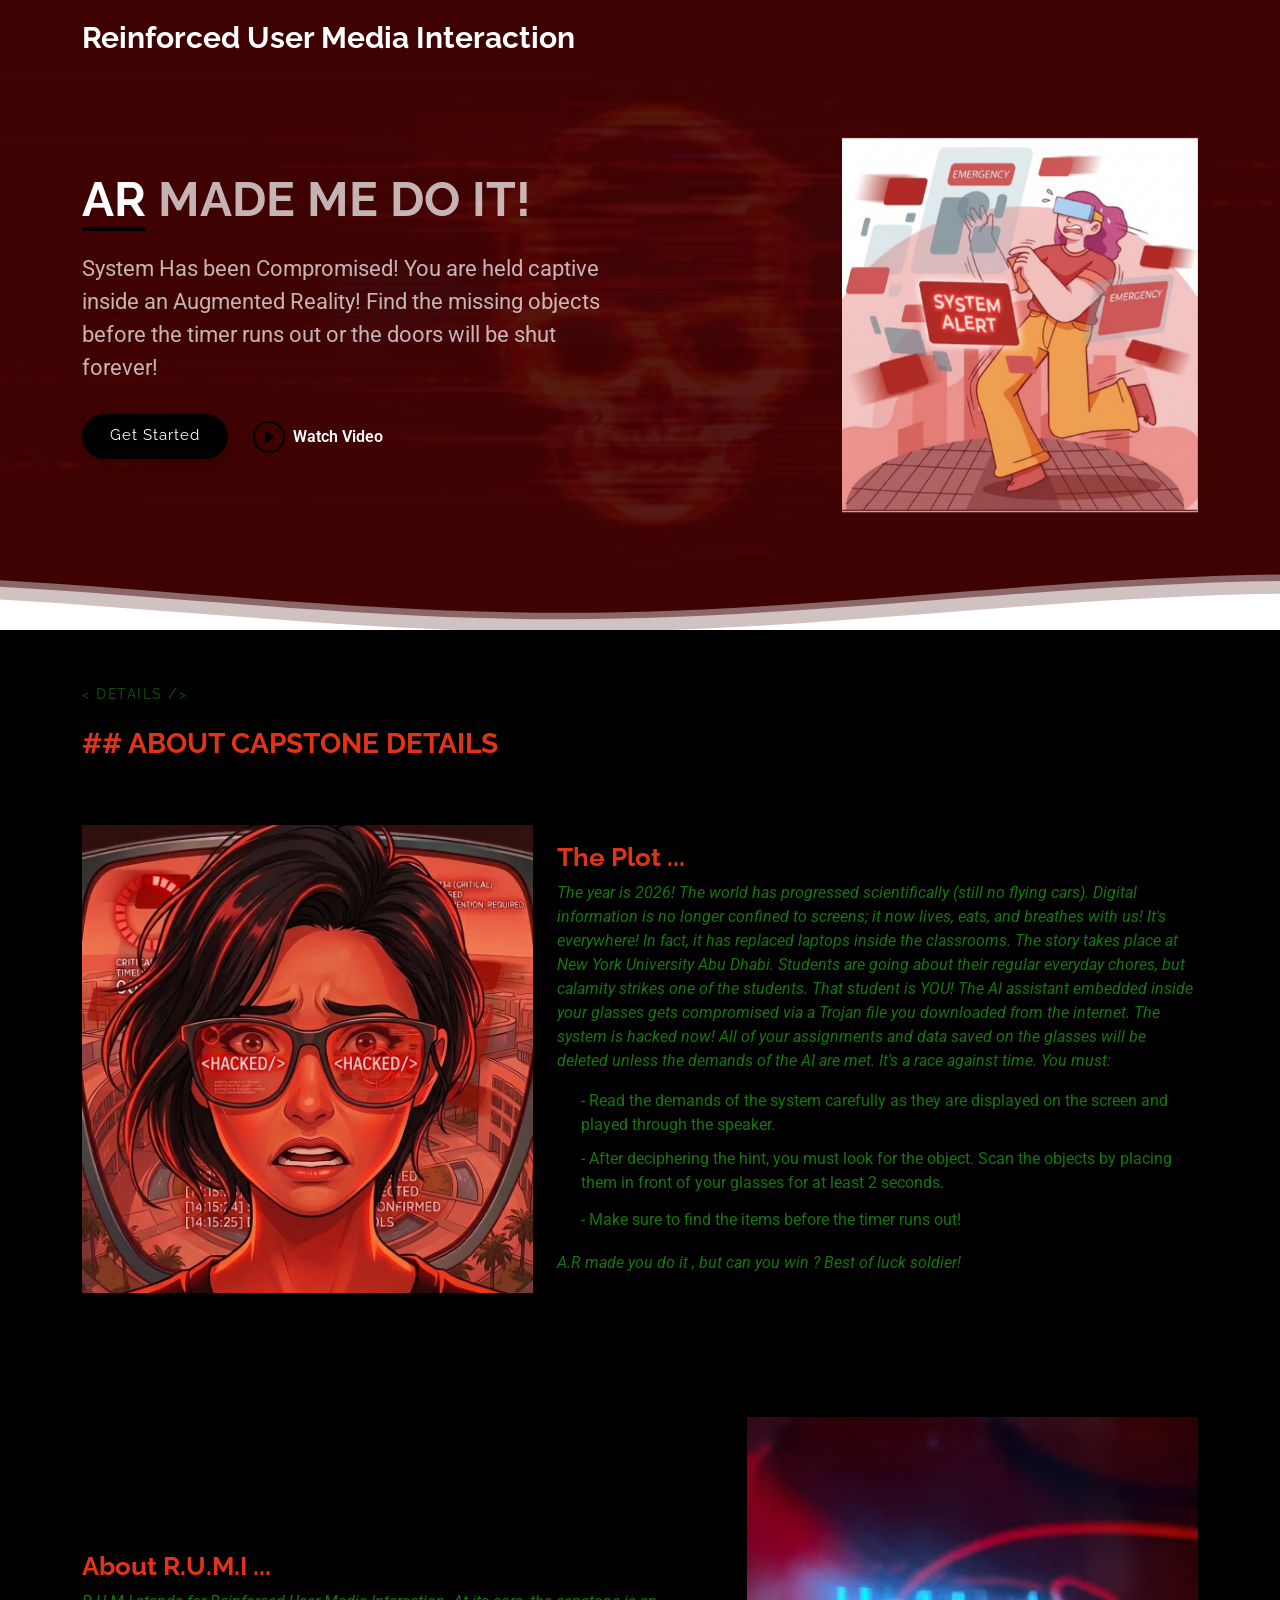
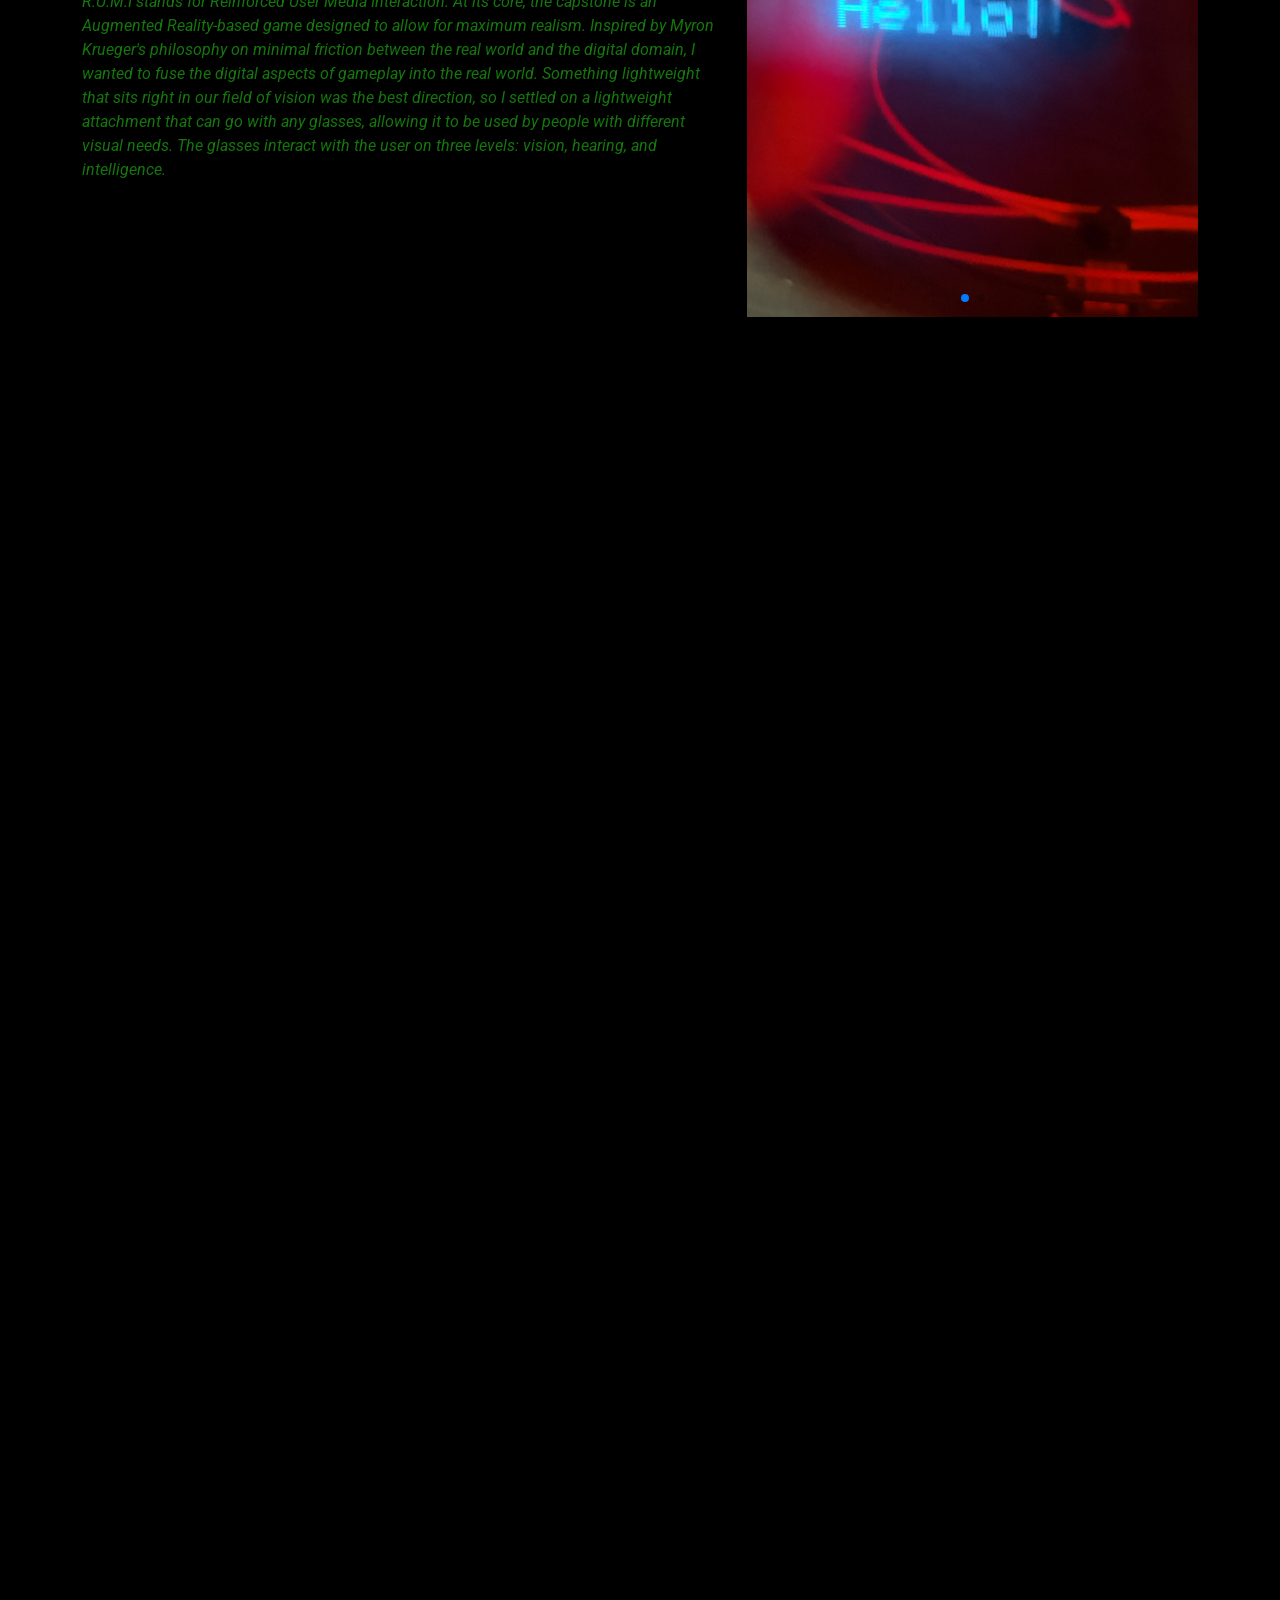
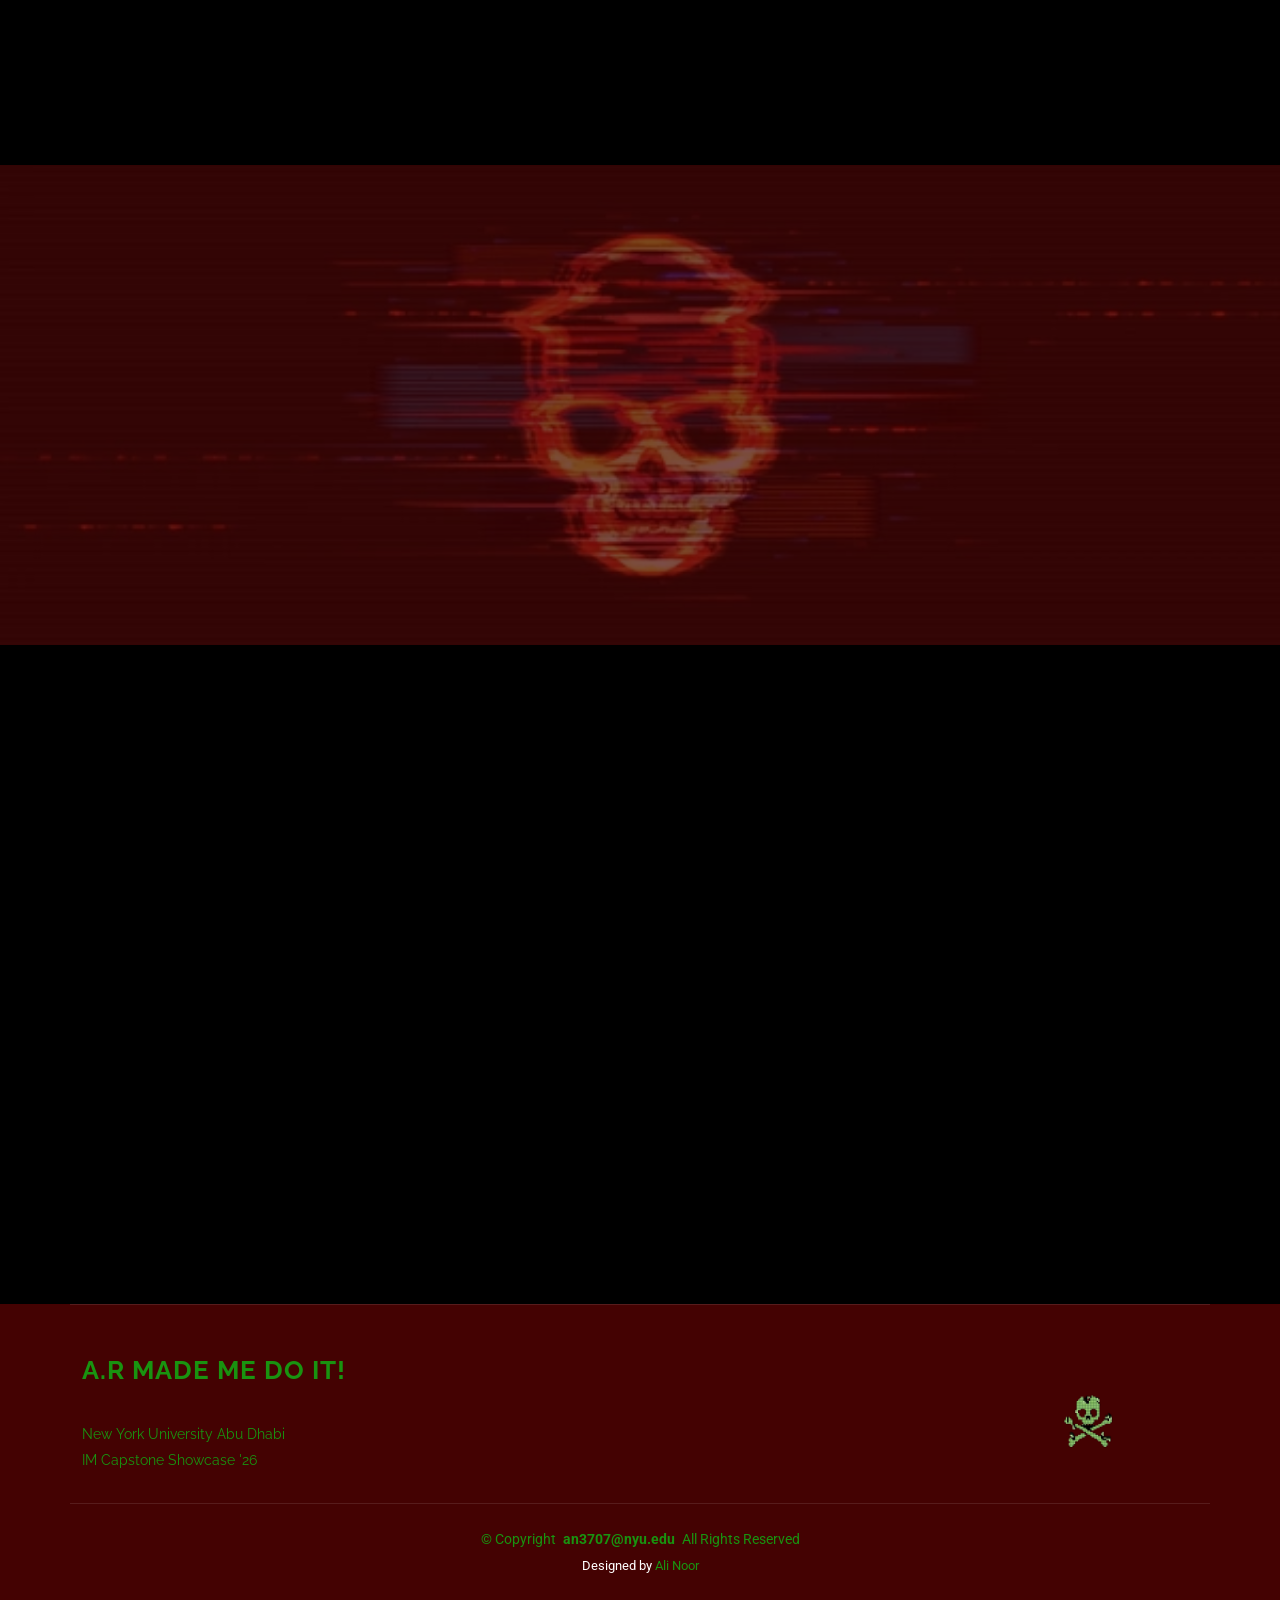
==== commit 636f9342: "resolved 2" ====
--- a/index.html
+++ b/index.html
@@ -304,7 +304,7 @@
     <!-- Testimonials Section -->
     <section id="testimonials" class="testimonials section dark-background">
 
-      <img src="assets/img/testimonials-bg.jpg" class="testimonials-bg" alt="">
+      <img src="assets/img/third.png" class="testimonials-bg" alt="">
 
       <div class="container" data-aos="fade-up" data-aos-delay="100">
 
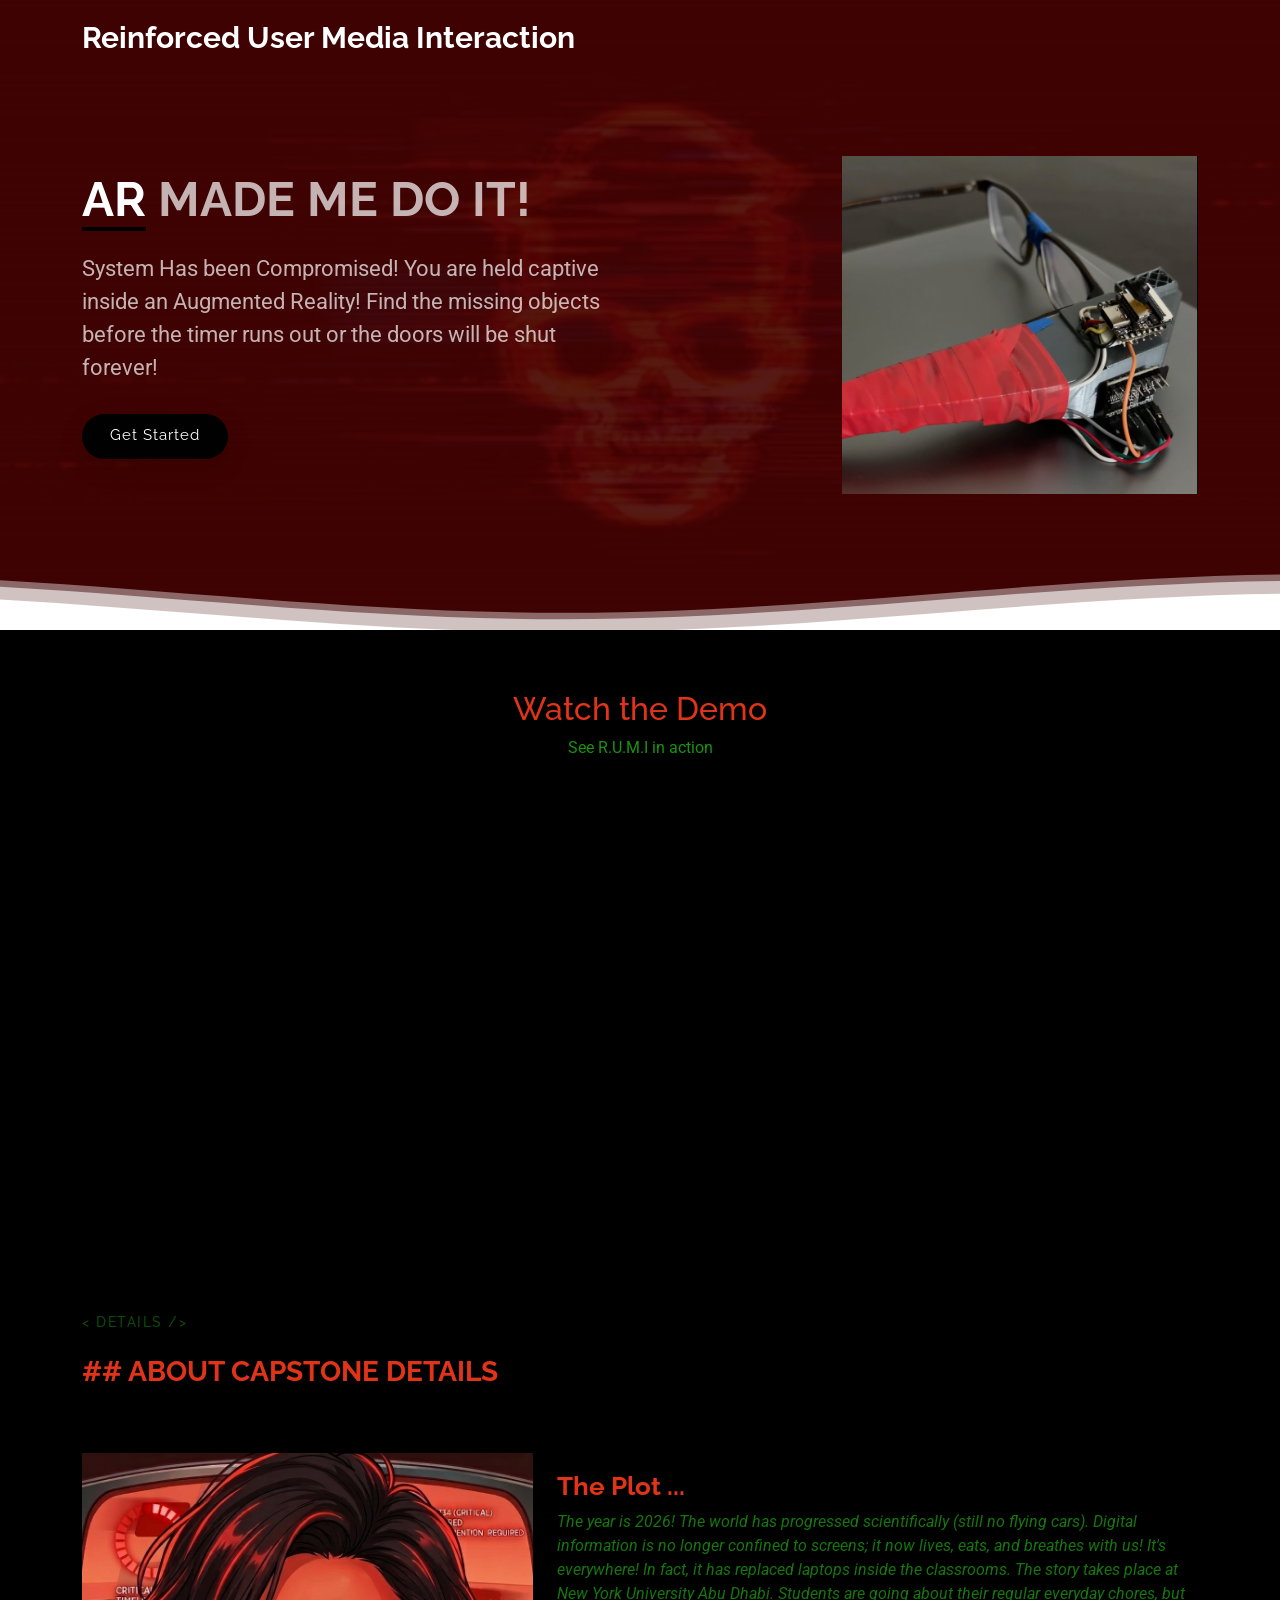
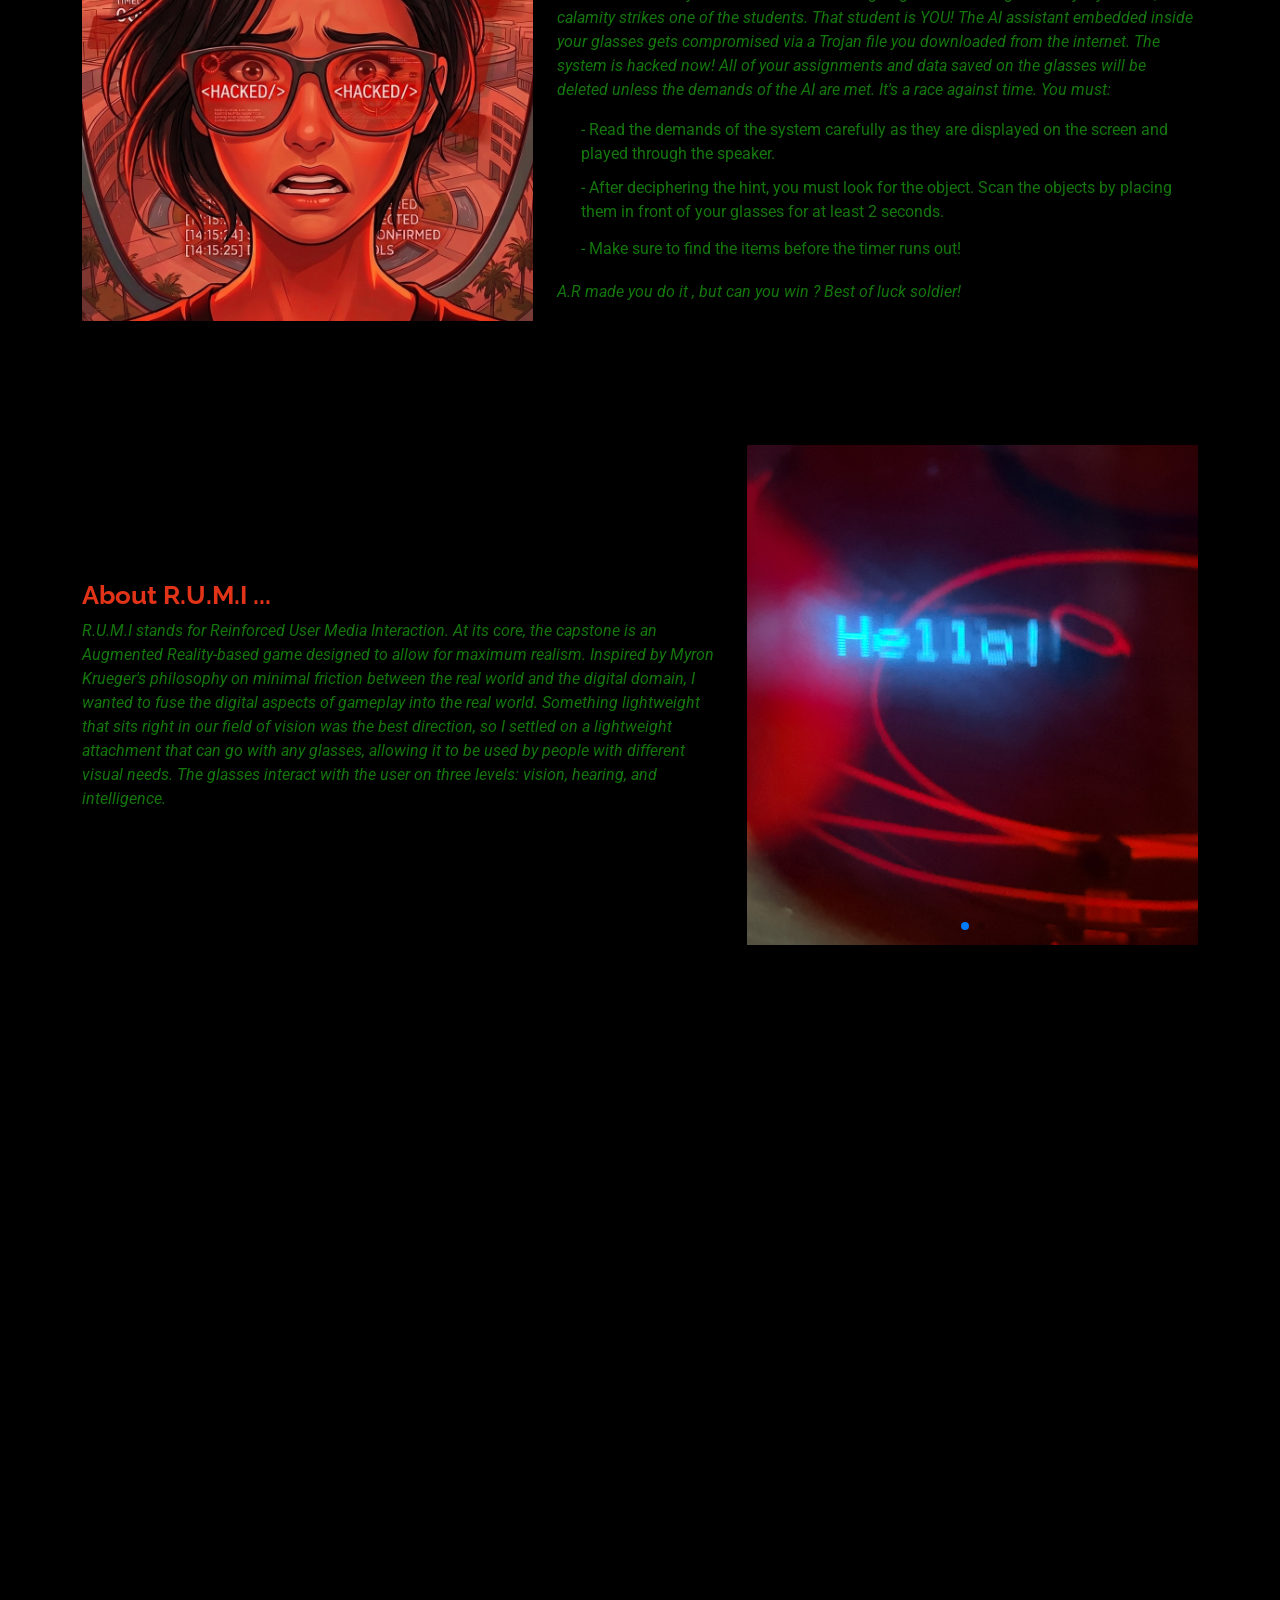
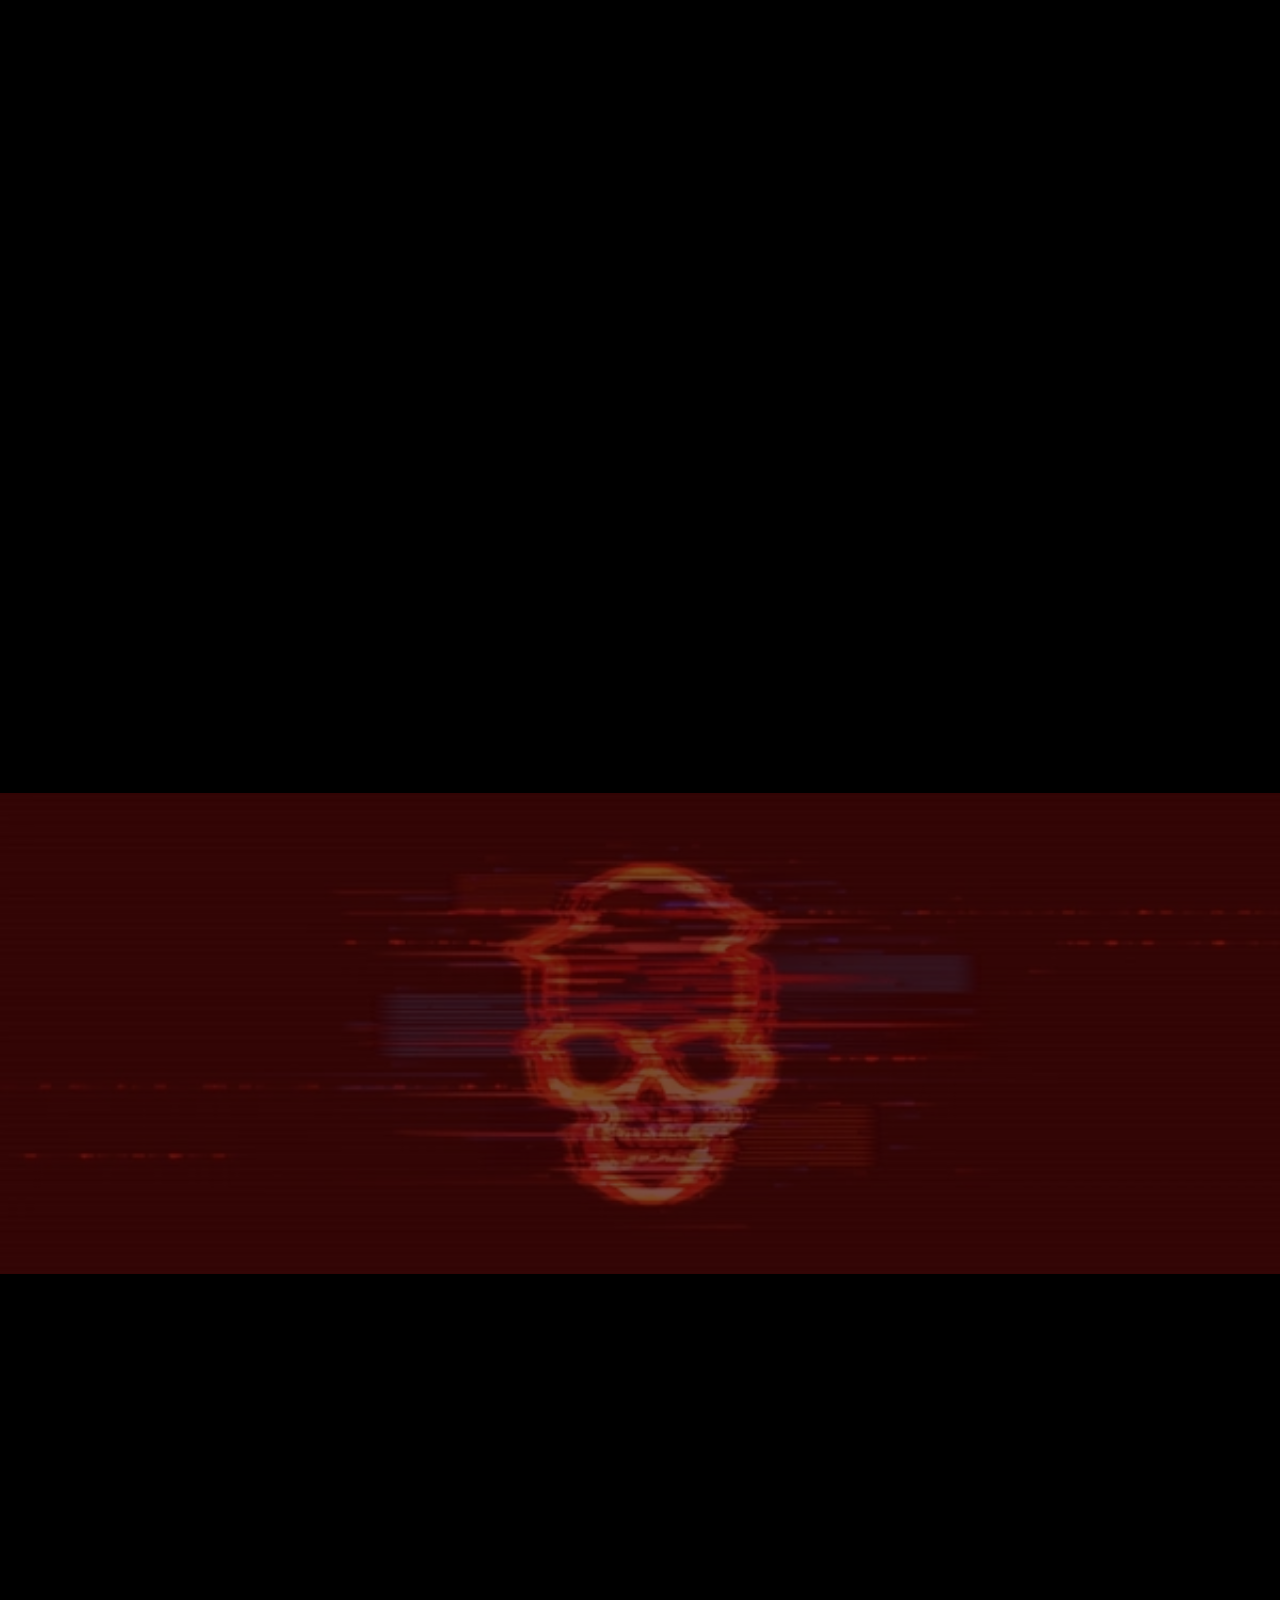
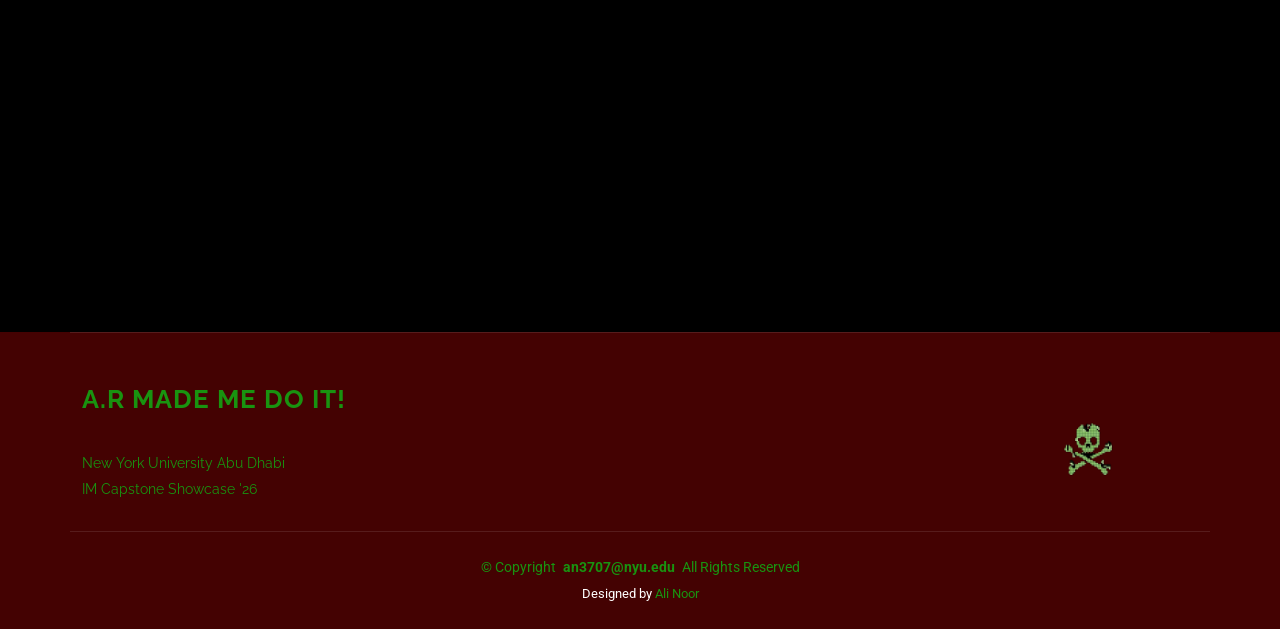
==== commit 54ecb596: "done" ====
--- a/index.html
+++ b/index.html
@@ -59,10 +59,7 @@
             <p>System Has been Compromised! You are held captive inside an Augmented Reality! Find the missing objects
               before the timer runs out or the doors will be shut forever! </p>
             <div class="d-flex">
-              <a href="#details" class="btn-get-started">Get Started</a>
-              <a href="https://youtu.be/2gSODmGBZIM" class="glightbox btn-watch-video d-flex align-items-center"><i
-                  class="bi bi-play-circle"></i><span>Watch
-                  Video</span></a>
+              <a href="#demo" class="btn-get-started">Get Started</a>
             </div>
           </div>
 
@@ -86,6 +83,26 @@
       </svg>
 
     </section>
+
+    <!-- Demo Section -->
+    <section id="demo" class="demo section">
+      <div class="container" data-aos="fade-up">
+        <div class="row justify-content-center">
+          <div class="col-lg-8">
+            <div class="text-center mb-4">
+              <h2>Watch the Demo</h2>
+              <p>See R.U.M.I in action</p>
+            </div>
+            <div style="position: relative; width: 100%; padding-bottom: 56.25%;">
+              <iframe style="position: absolute; top: 0; left: 0; width: 100%; height: 100%;"
+                src="https://www.youtube.com/embed/1fOLGYNM0B8" title="R.U.M.I Demo" frameborder="0"
+                allow="accelerometer; autoplay; clipboard-write; encrypted-media; gyroscope; picture-in-picture"
+                allowfullscreen></iframe>
+            </div>
+          </div>
+        </div>
+      </div>
+    </section><!-- /Demo Section -->
 
     <!-- Details Section -->
     <section id="details" class="details section">
